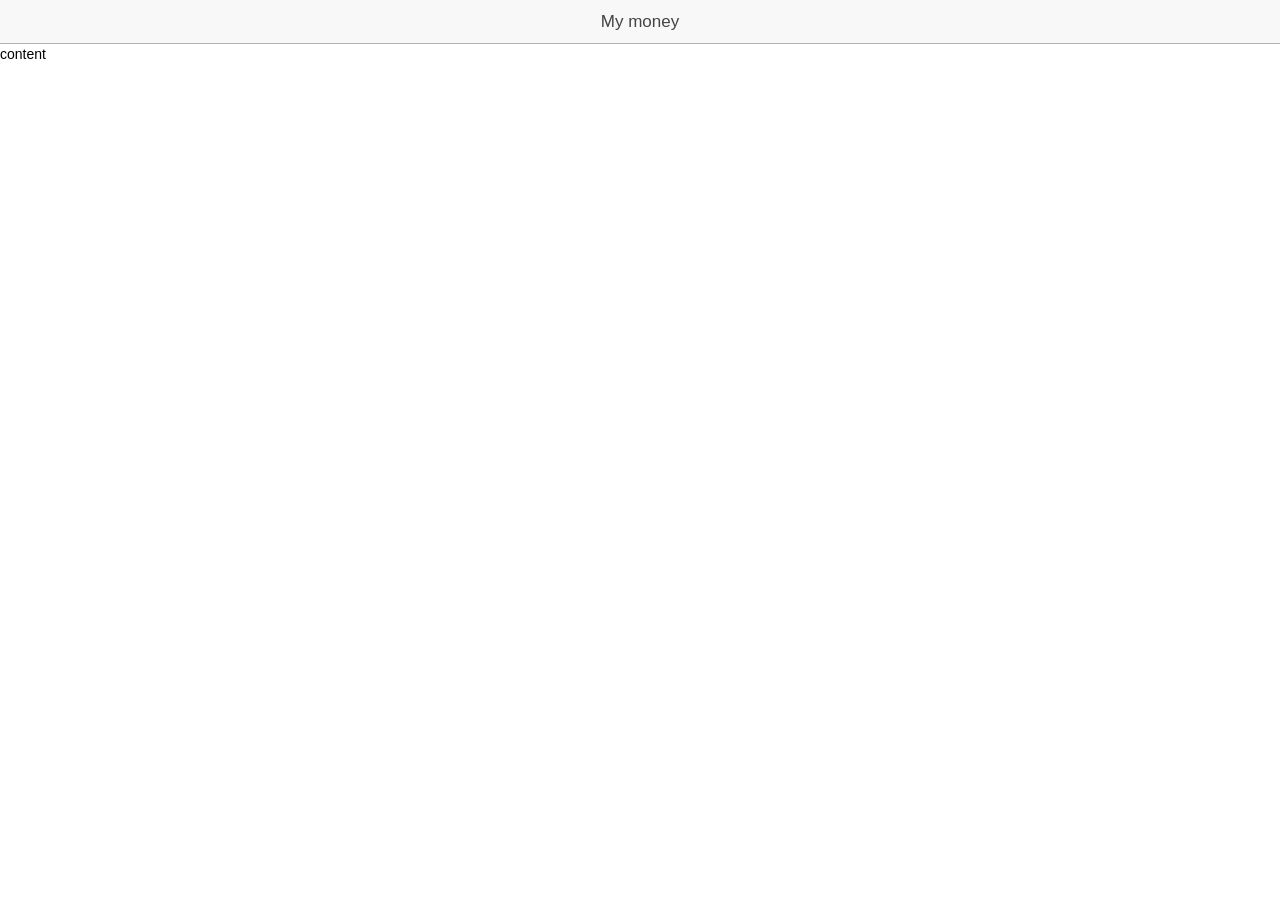
==== app/www/index.html @ f0cb2031 "initial codebase" ====
<!DOCTYPE html>
<html>
  <head>
    <meta charset="utf-8">
    <meta name="viewport" content="initial-scale=1, maximum-scale=1, user-scalable=no, width=device-width">
    <title></title>


    <!-- compiled css output -->
    <link href="css/ionic.app.css" rel="stylesheet">

    <!-- ionic/angularjs js -->
    <script src="lib/ionic/js/ionic.bundle.js"></script>

    <!-- cordova script (this will be a 404 during development) -->
    <script src="cordova.js"></script>

    <!-- 3rd party libs-->
    <script src='https://cdn.firebase.com/js/client/2.2.1/firebase.js'></script>
    <script src="https://cdn.firebase.com/libs/angularfire/1.1.2/angularfire.min.js"></script>
    <script src="lib/ionic.swipecards.js"></script>

    <!-- your app's js -->
    <script src="js/app.js"></script>
    <script src="js/controllers.js"></script>
    <script src="js/services.js"></script>
  </head>
  <body ng-app="starter">
    <!--
      The nav bar that will be updated as we navigate between views.
    -->
    <ion-nav-bar class="bar-stable">
      <ion-nav-back-button>
      </ion-nav-back-button>
    </ion-nav-bar>
    <!--
      The views will be rendered in the <ion-nav-view> directive below
      Templates are in the /templates folder (but you could also
      have templates inline in this html file if you'd like).
    -->
    <ion-nav-view></ion-nav-view>
  </body>
</html>
---- app/www/css/ionic.app.css ----
@charset "UTF-8";
/*
To customize the look and feel of Ionic, you can override the variables
in ionic's _variables.scss file.

For example, you might change some of the default colors:

$light:                           #fff !default;
$stable:                          #f8f8f8 !default;
$positive:                        #387ef5 !default;
$calm:                            #11c1f3 !default;
$balanced:                        #33cd5f !default;
$energized:                       #ffc900 !default;
$assertive:                       #ef473a !default;
$royal:                           #886aea !default;
$dark:                            #444 !default;
*/
/*!
  Ionicons, v2.0.1
  Created by Ben Sperry for the Ionic Framework, http://ionicons.com/
  https://twitter.com/benjsperry  https://twitter.com/ionicframework
  MIT License: https://github.com/driftyco/ionicons

  Android-style icons originally built by Google’s
  Material Design Icons: https://github.com/google/material-design-icons
  used under CC BY http://creativecommons.org/licenses/by/4.0/
  Modified icons to fit ionicon’s grid from original.
*/
@font-face {
  font-family: "Ionicons";
  src: url("../lib/ionic/fonts/ionicons.eot?v=2.0.1");
  src: url("../lib/ionic/fonts/ionicons.eot?v=2.0.1#iefix") format("embedded-opentype"), url("../lib/ionic/fonts/ionicons.ttf?v=2.0.1") format("truetype"), url("../lib/ionic/fonts/ionicons.woff?v=2.0.1") format("woff"), url("../lib/ionic/fonts/ionicons.woff") format("woff"), url("../lib/ionic/fonts/ionicons.svg?v=2.0.1#Ionicons") format("svg");
  font-weight: normal;
  font-style: normal; }

.ion, .ionicons, .ion-alert:before, .ion-alert-circled:before, .ion-android-add:before, .ion-android-add-circle:before, .ion-android-alarm-clock:before, .ion-android-alert:before, .ion-android-apps:before, .ion-android-archive:before, .ion-android-arrow-back:before, .ion-android-arrow-down:before, .ion-android-arrow-dropdown:before, .ion-android-arrow-dropdown-circle:before, .ion-android-arrow-dropleft:before, .ion-android-arrow-dropleft-circle:before, .ion-android-arrow-dropright:before, .ion-android-arrow-dropright-circle:before, .ion-android-arrow-dropup:before, .ion-android-arrow-dropup-circle:before, .ion-android-arrow-forward:before, .ion-android-arrow-up:before, .ion-android-attach:before, .ion-android-bar:before, .ion-android-bicycle:before, .ion-android-boat:before, .ion-android-bookmark:before, .ion-android-bulb:before, .ion-android-bus:before, .ion-android-calendar:before, .ion-android-call:before, .ion-android-camera:before, .ion-android-cancel:before, .ion-android-car:before, .ion-android-cart:before, .ion-android-chat:before, .ion-android-checkbox:before, .ion-android-checkbox-blank:before, .ion-android-checkbox-outline:before, .ion-android-checkbox-outline-blank:before, .ion-android-checkmark-circle:before, .ion-android-clipboard:before, .ion-android-close:before, .ion-android-cloud:before, .ion-android-cloud-circle:before, .ion-android-cloud-done:before, .ion-android-cloud-outline:before, .ion-android-color-palette:before, .ion-android-compass:before, .ion-android-contact:before, .ion-android-contacts:before, .ion-android-contract:before, .ion-android-create:before, .ion-android-delete:before, .ion-android-desktop:before, .ion-android-document:before, .ion-android-done:before, .ion-android-done-all:before, .ion-android-download:before, .ion-android-drafts:before, .ion-android-exit:before, .ion-android-expand:before, .ion-android-favorite:before, .ion-android-favorite-outline:before, .ion-android-film:before, .ion-android-folder:before, .ion-android-folder-open:before, .ion-android-funnel:before, .ion-android-globe:before, .ion-android-hand:before, .ion-android-hangout:before, .ion-android-happy:before, .ion-android-home:before, .ion-android-image:before, .ion-android-laptop:before, .ion-android-list:before, .ion-android-locate:before, .ion-android-lock:before, .ion-android-mail:before, .ion-android-map:before, .ion-android-menu:before, .ion-android-microphone:before, .ion-android-microphone-off:before, .ion-android-more-horizontal:before, .ion-android-more-vertical:before, .ion-android-navigate:before, .ion-android-notifications:before, .ion-android-notifications-none:before, .ion-android-notifications-off:before, .ion-android-open:before, .ion-android-options:before, .ion-android-people:before, .ion-android-person:before, .ion-android-person-add:before, .ion-android-phone-landscape:before, .ion-android-phone-portrait:before, .ion-android-pin:before, .ion-android-plane:before, .ion-android-playstore:before, .ion-android-print:before, .ion-android-radio-button-off:before, .ion-android-radio-button-on:before, .ion-android-refresh:before, .ion-android-remove:before, .ion-android-remove-circle:before, .ion-android-restaurant:before, .ion-android-sad:before, .ion-android-search:before, .ion-android-send:before, .ion-android-settings:before, .ion-android-share:before, .ion-android-share-alt:before, .ion-android-star:before, .ion-android-star-half:before, .ion-android-star-outline:before, .ion-android-stopwatch:before, .ion-android-subway:before, .ion-android-sunny:before, .ion-android-sync:before, .ion-android-textsms:before, .ion-android-time:before, .ion-android-train:before, .ion-android-unlock:before, .ion-android-upload:before, .ion-android-volume-down:before, .ion-android-volume-mute:before, .ion-android-volume-off:before, .ion-android-volume-up:before, .ion-android-walk:before, .ion-android-warning:before, .ion-android-watch:before, .ion-android-wifi:before, .ion-aperture:before, .ion-archive:before, .ion-arrow-down-a:before, .ion-arrow-down-b:before, .ion-arrow-down-c:before, .ion-arrow-expand:before, .ion-arrow-graph-down-left:before, .ion-arrow-graph-down-right:before, .ion-arrow-graph-up-left:before, .ion-arrow-graph-up-right:before, .ion-arrow-left-a:before, .ion-arrow-left-b:before, .ion-arrow-left-c:before, .ion-arrow-move:before, .ion-arrow-resize:before, .ion-arrow-return-left:before, .ion-arrow-return-right:before, .ion-arrow-right-a:before, .ion-arrow-right-b:before, .ion-arrow-right-c:before, .ion-arrow-shrink:before, .ion-arrow-swap:before, .ion-arrow-up-a:before, .ion-arrow-up-b:before, .ion-arrow-up-c:before, .ion-asterisk:before, .ion-at:before, .ion-backspace:before, .ion-backspace-outline:before, .ion-bag:before, .ion-battery-charging:before, .ion-battery-empty:before, .ion-battery-full:before, .ion-battery-half:before, .ion-battery-low:before, .ion-beaker:before, .ion-beer:before, .ion-bluetooth:before, .ion-bonfire:before, .ion-bookmark:before, .ion-bowtie:before, .ion-briefcase:before, .ion-bug:before, .ion-calculator:before, .ion-calendar:before, .ion-camera:before, .ion-card:before, .ion-cash:before, .ion-chatbox:before, .ion-chatbox-working:before, .ion-chatboxes:before, .ion-chatbubble:before, .ion-chatbubble-working:before, .ion-chatbubbles:before, .ion-checkmark:before, .ion-checkmark-circled:before, .ion-checkmark-round:before, .ion-chevron-down:before, .ion-chevron-left:before, .ion-chevron-right:before, .ion-chevron-up:before, .ion-clipboard:before, .ion-clock:before, .ion-close:before, .ion-close-circled:before, .ion-close-round:before, .ion-closed-captioning:before, .ion-cloud:before, .ion-code:before, .ion-code-download:before, .ion-code-working:before, .ion-coffee:before, .ion-compass:before, .ion-compose:before, .ion-connection-bars:before, .ion-contrast:before, .ion-crop:before, .ion-cube:before, .ion-disc:before, .ion-document:before, .ion-document-text:before, .ion-drag:before, .ion-earth:before, .ion-easel:before, .ion-edit:before, .ion-egg:before, .ion-eject:before, .ion-email:before, .ion-email-unread:before, .ion-erlenmeyer-flask:before, .ion-erlenmeyer-flask-bubbles:before, .ion-eye:before, .ion-eye-disabled:before, .ion-female:before, .ion-filing:before, .ion-film-marker:before, .ion-fireball:before, .ion-flag:before, .ion-flame:before, .ion-flash:before, .ion-flash-off:before, .ion-folder:before, .ion-fork:before, .ion-fork-repo:before, .ion-forward:before, .ion-funnel:before, .ion-gear-a:before, .ion-gear-b:before, .ion-grid:before, .ion-hammer:before, .ion-happy:before, .ion-happy-outline:before, .ion-headphone:before, .ion-heart:before, .ion-heart-broken:before, .ion-help:before, .ion-help-buoy:before, .ion-help-circled:before, .ion-home:before, .ion-icecream:before, .ion-image:before, .ion-images:before, .ion-information:before, .ion-information-circled:before, .ion-ionic:before, .ion-ios-alarm:before, .ion-ios-alarm-outline:before, .ion-ios-albums:before, .ion-ios-albums-outline:before, .ion-ios-americanfootball:before, .ion-ios-americanfootball-outline:before, .ion-ios-analytics:before, .ion-ios-analytics-outline:before, .ion-ios-arrow-back:before, .ion-ios-arrow-down:before, .ion-ios-arrow-forward:before, .ion-ios-arrow-left:before, .ion-ios-arrow-right:before, .ion-ios-arrow-thin-down:before, .ion-ios-arrow-thin-left:before, .ion-ios-arrow-thin-right:before, .ion-ios-arrow-thin-up:before, .ion-ios-arrow-up:before, .ion-ios-at:before, .ion-ios-at-outline:before, .ion-ios-barcode:before, .ion-ios-barcode-outline:before, .ion-ios-baseball:before, .ion-ios-baseball-outline:before, .ion-ios-basketball:before, .ion-ios-basketball-outline:before, .ion-ios-bell:before, .ion-ios-bell-outline:before, .ion-ios-body:before, .ion-ios-body-outline:before, .ion-ios-bolt:before, .ion-ios-bolt-outline:before, .ion-ios-book:before, .ion-ios-book-outline:before, .ion-ios-bookmarks:before, .ion-ios-bookmarks-outline:before, .ion-ios-box:before, .ion-ios-box-outline:before, .ion-ios-briefcase:before, .ion-ios-briefcase-outline:before, .ion-ios-browsers:before, .ion-ios-browsers-outline:before, .ion-ios-calculator:before, .ion-ios-calculator-outline:before, .ion-ios-calendar:before, .ion-ios-calendar-outline:before, .ion-ios-camera:before, .ion-ios-camera-outline:before, .ion-ios-cart:before, .ion-ios-cart-outline:before, .ion-ios-chatboxes:before, .ion-ios-chatboxes-outline:before, .ion-ios-chatbubble:before, .ion-ios-chatbubble-outline:before, .ion-ios-checkmark:before, .ion-ios-checkmark-empty:before, .ion-ios-checkmark-outline:before, .ion-ios-circle-filled:before, .ion-ios-circle-outline:before, .ion-ios-clock:before, .ion-ios-clock-outline:before, .ion-ios-close:before, .ion-ios-close-empty:before, .ion-ios-close-outline:before, .ion-ios-cloud:before, .ion-ios-cloud-download:before, .ion-ios-cloud-download-outline:before, .ion-ios-cloud-outline:before, .ion-ios-cloud-upload:before, .ion-ios-cloud-upload-outline:before, .ion-ios-cloudy:before, .ion-ios-cloudy-night:before, .ion-ios-cloudy-night-outline:before, .ion-ios-cloudy-outline:before, .ion-ios-cog:before, .ion-ios-cog-outline:before, .ion-ios-color-filter:before, .ion-ios-color-filter-outline:before, .ion-ios-color-wand:before, .ion-ios-color-wand-outline:before, .ion-ios-compose:before, .ion-ios-compose-outline:before, .ion-ios-contact:before, .ion-ios-contact-outline:before, .ion-ios-copy:before, .ion-ios-copy-outline:before, .ion-ios-crop:before, .ion-ios-crop-strong:before, .ion-ios-download:before, .ion-ios-download-outline:before, .ion-ios-drag:before, .ion-ios-email:before, .ion-ios-email-outline:before, .ion-ios-eye:before, .ion-ios-eye-outline:before, .ion-ios-fastforward:before, .ion-ios-fastforward-outline:before, .ion-ios-filing:before, .ion-ios-filing-outline:before, .ion-ios-film:before, .ion-ios-film-outline:before, .ion-ios-flag:before, .ion-ios-flag-outline:before, .ion-ios-flame:before, .ion-ios-flame-outline:before, .ion-ios-flask:before, .ion-ios-flask-outline:before, .ion-ios-flower:before, .ion-ios-flower-outline:before, .ion-ios-folder:before, .ion-ios-folder-outline:before, .ion-ios-football:before, .ion-ios-football-outline:before, .ion-ios-game-controller-a:before, .ion-ios-game-controller-a-outline:before, .ion-ios-game-controller-b:before, .ion-ios-game-controller-b-outline:before, .ion-ios-gear:before, .ion-ios-gear-outline:before, .ion-ios-glasses:before, .ion-ios-glasses-outline:before, .ion-ios-grid-view:before, .ion-ios-grid-view-outline:before, .ion-ios-heart:before, .ion-ios-heart-outline:before, .ion-ios-help:before, .ion-ios-help-empty:before, .ion-ios-help-outline:before, .ion-ios-home:before, .ion-ios-home-outline:before, .ion-ios-infinite:before, .ion-ios-infinite-outline:before, .ion-ios-information:before, .ion-ios-information-empty:before, .ion-ios-information-outline:before, .ion-ios-ionic-outline:before, .ion-ios-keypad:before, .ion-ios-keypad-outline:before, .ion-ios-lightbulb:before, .ion-ios-lightbulb-outline:before, .ion-ios-list:before, .ion-ios-list-outline:before, .ion-ios-location:before, .ion-ios-location-outline:before, .ion-ios-locked:before, .ion-ios-locked-outline:before, .ion-ios-loop:before, .ion-ios-loop-strong:before, .ion-ios-medical:before, .ion-ios-medical-outline:before, .ion-ios-medkit:before, .ion-ios-medkit-outline:before, .ion-ios-mic:before, .ion-ios-mic-off:before, .ion-ios-mic-outline:before, .ion-ios-minus:before, .ion-ios-minus-empty:before, .ion-ios-minus-outline:before, .ion-ios-monitor:before, .ion-ios-monitor-outline:before, .ion-ios-moon:before, .ion-ios-moon-outline:before, .ion-ios-more:before, .ion-ios-more-outline:before, .ion-ios-musical-note:before, .ion-ios-musical-notes:before, .ion-ios-navigate:before, .ion-ios-navigate-outline:before, .ion-ios-nutrition:before, .ion-ios-nutrition-outline:before, .ion-ios-paper:before, .ion-ios-paper-outline:before, .ion-ios-paperplane:before, .ion-ios-paperplane-outline:before, .ion-ios-partlysunny:before, .ion-ios-partlysunny-outline:before, .ion-ios-pause:before, .ion-ios-pause-outline:before, .ion-ios-paw:before, .ion-ios-paw-outline:before, .ion-ios-people:before, .ion-ios-people-outline:before, .ion-ios-person:before, .ion-ios-person-outline:before, .ion-ios-personadd:before, .ion-ios-personadd-outline:before, .ion-ios-photos:before, .ion-ios-photos-outline:before, .ion-ios-pie:before, .ion-ios-pie-outline:before, .ion-ios-pint:before, .ion-ios-pint-outline:before, .ion-ios-play:before, .ion-ios-play-outline:before, .ion-ios-plus:before, .ion-ios-plus-empty:before, .ion-ios-plus-outline:before, .ion-ios-pricetag:before, .ion-ios-pricetag-outline:before, .ion-ios-pricetags:before, .ion-ios-pricetags-outline:before, .ion-ios-printer:before, .ion-ios-printer-outline:before, .ion-ios-pulse:before, .ion-ios-pulse-strong:before, .ion-ios-rainy:before, .ion-ios-rainy-outline:before, .ion-ios-recording:before, .ion-ios-recording-outline:before, .ion-ios-redo:before, .ion-ios-redo-outline:before, .ion-ios-refresh:before, .ion-ios-refresh-empty:before, .ion-ios-refresh-outline:before, .ion-ios-reload:before, .ion-ios-reverse-camera:before, .ion-ios-reverse-camera-outline:before, .ion-ios-rewind:before, .ion-ios-rewind-outline:before, .ion-ios-rose:before, .ion-ios-rose-outline:before, .ion-ios-search:before, .ion-ios-search-strong:before, .ion-ios-settings:before, .ion-ios-settings-strong:before, .ion-ios-shuffle:before, .ion-ios-shuffle-strong:before, .ion-ios-skipbackward:before, .ion-ios-skipbackward-outline:before, .ion-ios-skipforward:before, .ion-ios-skipforward-outline:before, .ion-ios-snowy:before, .ion-ios-speedometer:before, .ion-ios-speedometer-outline:before, .ion-ios-star:before, .ion-ios-star-half:before, .ion-ios-star-outline:before, .ion-ios-stopwatch:before, .ion-ios-stopwatch-outline:before, .ion-ios-sunny:before, .ion-ios-sunny-outline:before, .ion-ios-telephone:before, .ion-ios-telephone-outline:before, .ion-ios-tennisball:before, .ion-ios-tennisball-outline:before, .ion-ios-thunderstorm:before, .ion-ios-thunderstorm-outline:before, .ion-ios-time:before, .ion-ios-time-outline:before, .ion-ios-timer:before, .ion-ios-timer-outline:before, .ion-ios-toggle:before, .ion-ios-toggle-outline:before, .ion-ios-trash:before, .ion-ios-trash-outline:before, .ion-ios-undo:before, .ion-ios-undo-outline:before, .ion-ios-unlocked:before, .ion-ios-unlocked-outline:before, .ion-ios-upload:before, .ion-ios-upload-outline:before, .ion-ios-videocam:before, .ion-ios-videocam-outline:before, .ion-ios-volume-high:before, .ion-ios-volume-low:before, .ion-ios-wineglass:before, .ion-ios-wineglass-outline:before, .ion-ios-world:before, .ion-ios-world-outline:before, .ion-ipad:before, .ion-iphone:before, .ion-ipod:before, .ion-jet:before, .ion-key:before, .ion-knife:before, .ion-laptop:before, .ion-leaf:before, .ion-levels:before, .ion-lightbulb:before, .ion-link:before, .ion-load-a:before, .ion-load-b:before, .ion-load-c:before, .ion-load-d:before, .ion-location:before, .ion-lock-combination:before, .ion-locked:before, .ion-log-in:before, .ion-log-out:before, .ion-loop:before, .ion-magnet:before, .ion-male:before, .ion-man:before, .ion-map:before, .ion-medkit:before, .ion-merge:before, .ion-mic-a:before, .ion-mic-b:before, .ion-mic-c:before, .ion-minus:before, .ion-minus-circled:before, .ion-minus-round:before, .ion-model-s:before, .ion-monitor:before, .ion-more:before, .ion-mouse:before, .ion-music-note:before, .ion-navicon:before, .ion-navicon-round:before, .ion-navigate:before, .ion-network:before, .ion-no-smoking:before, .ion-nuclear:before, .ion-outlet:before, .ion-paintbrush:before, .ion-paintbucket:before, .ion-paper-airplane:before, .ion-paperclip:before, .ion-pause:before, .ion-person:before, .ion-person-add:before, .ion-person-stalker:before, .ion-pie-graph:before, .ion-pin:before, .ion-pinpoint:before, .ion-pizza:before, .ion-plane:before, .ion-planet:before, .ion-play:before, .ion-playstation:before, .ion-plus:before, .ion-plus-circled:before, .ion-plus-round:before, .ion-podium:before, .ion-pound:before, .ion-power:before, .ion-pricetag:before, .ion-pricetags:before, .ion-printer:before, .ion-pull-request:before, .ion-qr-scanner:before, .ion-quote:before, .ion-radio-waves:before, .ion-record:before, .ion-refresh:before, .ion-reply:before, .ion-reply-all:before, .ion-ribbon-a:before, .ion-ribbon-b:before, .ion-sad:before, .ion-sad-outline:before, .ion-scissors:before, .ion-search:before, .ion-settings:before, .ion-share:before, .ion-shuffle:before, .ion-skip-backward:before, .ion-skip-forward:before, .ion-social-android:before, .ion-social-android-outline:before, .ion-social-angular:before, .ion-social-angular-outline:before, .ion-social-apple:before, .ion-social-apple-outline:before, .ion-social-bitcoin:before, .ion-social-bitcoin-outline:before, .ion-social-buffer:before, .ion-social-buffer-outline:before, .ion-social-chrome:before, .ion-social-chrome-outline:before, .ion-social-codepen:before, .ion-social-codepen-outline:before, .ion-social-css3:before, .ion-social-css3-outline:before, .ion-social-designernews:before, .ion-social-designernews-outline:before, .ion-social-dribbble:before, .ion-social-dribbble-outline:before, .ion-social-dropbox:before, .ion-social-dropbox-outline:before, .ion-social-euro:before, .ion-social-euro-outline:before, .ion-social-facebook:before, .ion-social-facebook-outline:before, .ion-social-foursquare:before, .ion-social-foursquare-outline:before, .ion-social-freebsd-devil:before, .ion-social-github:before, .ion-social-github-outline:before, .ion-social-google:before, .ion-social-google-outline:before, .ion-social-googleplus:before, .ion-social-googleplus-outline:before, .ion-social-hackernews:before, .ion-social-hackernews-outline:before, .ion-social-html5:before, .ion-social-html5-outline:before, .ion-social-instagram:before, .ion-social-instagram-outline:before, .ion-social-javascript:before, .ion-social-javascript-outline:before, .ion-social-linkedin:before, .ion-social-linkedin-outline:before, .ion-social-markdown:before, .ion-social-nodejs:before, .ion-social-octocat:before, .ion-social-pinterest:before, .ion-social-pinterest-outline:before, .ion-social-python:before, .ion-social-reddit:before, .ion-social-reddit-outline:before, .ion-social-rss:before, .ion-social-rss-outline:before, .ion-social-sass:before, .ion-social-skype:before, .ion-social-skype-outline:before, .ion-social-snapchat:before, .ion-social-snapchat-outline:before, .ion-social-tumblr:before, .ion-social-tumblr-outline:before, .ion-social-tux:before, .ion-social-twitch:before, .ion-social-twitch-outline:before, .ion-social-twitter:before, .ion-social-twitter-outline:before, .ion-social-usd:before, .ion-social-usd-outline:before, .ion-social-vimeo:before, .ion-social-vimeo-outline:before, .ion-social-whatsapp:before, .ion-social-whatsapp-outline:before, .ion-social-windows:before, .ion-social-windows-outline:before, .ion-social-wordpress:before, .ion-social-wordpress-outline:before, .ion-social-yahoo:before, .ion-social-yahoo-outline:before, .ion-social-yen:before, .ion-social-yen-outline:before, .ion-social-youtube:before, .ion-social-youtube-outline:before, .ion-soup-can:before, .ion-soup-can-outline:before, .ion-speakerphone:before, .ion-speedometer:before, .ion-spoon:before, .ion-star:before, .ion-stats-bars:before, .ion-steam:before, .ion-stop:before, .ion-thermometer:before, .ion-thumbsdown:before, .ion-thumbsup:before, .ion-toggle:before, .ion-toggle-filled:before, .ion-transgender:before, .ion-trash-a:before, .ion-trash-b:before, .ion-trophy:before, .ion-tshirt:before, .ion-tshirt-outline:before, .ion-umbrella:before, .ion-university:before, .ion-unlocked:before, .ion-upload:before, .ion-usb:before, .ion-videocamera:before, .ion-volume-high:before, .ion-volume-low:before, .ion-volume-medium:before, .ion-volume-mute:before, .ion-wand:before, .ion-waterdrop:before, .ion-wifi:before, .ion-wineglass:before, .ion-woman:before, .ion-wrench:before, .ion-xbox:before {
  display: inline-block;
  font-family: "Ionicons";
  speak: none;
  font-style: normal;
  font-weight: normal;
  font-variant: normal;
  text-transform: none;
  text-rendering: auto;
  line-height: 1;
  -webkit-font-smoothing: antialiased;
  -moz-osx-font-smoothing: grayscale; }

.ion-alert:before {
  content: "\f101"; }

.ion-alert-circled:before {
  content: "\f100"; }

.ion-android-add:before {
  content: "\f2c7"; }

.ion-android-add-circle:before {
  content: "\f359"; }

.ion-android-alarm-clock:before {
  content: "\f35a"; }

.ion-android-alert:before {
  content: "\f35b"; }

.ion-android-apps:before {
  content: "\f35c"; }

.ion-android-archive:before {
  content: "\f2c9"; }

.ion-android-arrow-back:before {
  content: "\f2ca"; }

.ion-android-arrow-down:before {
  content: "\f35d"; }

.ion-android-arrow-dropdown:before {
  content: "\f35f"; }

.ion-android-arrow-dropdown-circle:before {
  content: "\f35e"; }

.ion-android-arrow-dropleft:before {
  content: "\f361"; }

.ion-android-arrow-dropleft-circle:before {
  content: "\f360"; }

.ion-android-arrow-dropright:before {
  content: "\f363"; }

.ion-android-arrow-dropright-circle:before {
  content: "\f362"; }

.ion-android-arrow-dropup:before {
  content: "\f365"; }

.ion-android-arrow-dropup-circle:before {
  content: "\f364"; }

.ion-android-arrow-forward:before {
  content: "\f30f"; }

.ion-android-arrow-up:before {
  content: "\f366"; }

.ion-android-attach:before {
  content: "\f367"; }

.ion-android-bar:before {
  content: "\f368"; }

.ion-android-bicycle:before {
  content: "\f369"; }

.ion-android-boat:before {
  content: "\f36a"; }

.ion-android-bookmark:before {
  content: "\f36b"; }

.ion-android-bulb:before {
  content: "\f36c"; }

.ion-android-bus:before {
  content: "\f36d"; }

.ion-android-calendar:before {
  content: "\f2d1"; }

.ion-android-call:before {
  content: "\f2d2"; }

.ion-android-camera:before {
  content: "\f2d3"; }

.ion-android-cancel:before {
  content: "\f36e"; }

.ion-android-car:before {
  content: "\f36f"; }

.ion-android-cart:before {
  content: "\f370"; }

.ion-android-chat:before {
  content: "\f2d4"; }

.ion-android-checkbox:before {
  content: "\f374"; }

.ion-android-checkbox-blank:before {
  content: "\f371"; }

.ion-android-checkbox-outline:before {
  content: "\f373"; }

.ion-android-checkbox-outline-blank:before {
  content: "\f372"; }

.ion-android-checkmark-circle:before {
  content: "\f375"; }

.ion-android-clipboard:before {
  content: "\f376"; }

.ion-android-close:before {
  content: "\f2d7"; }

.ion-android-cloud:before {
  content: "\f37a"; }

.ion-android-cloud-circle:before {
  content: "\f377"; }

.ion-android-cloud-done:before {
  content: "\f378"; }

.ion-android-cloud-outline:before {
  content: "\f379"; }

.ion-android-color-palette:before {
  content: "\f37b"; }

.ion-android-compass:before {
  content: "\f37c"; }

.ion-android-contact:before {
  content: "\f2d8"; }

.ion-android-contacts:before {
  content: "\f2d9"; }

.ion-android-contract:before {
  content: "\f37d"; }

.ion-android-create:before {
  content: "\f37e"; }

.ion-android-delete:before {
  content: "\f37f"; }

.ion-android-desktop:before {
  content: "\f380"; }

.ion-android-document:before {
  content: "\f381"; }

.ion-android-done:before {
  content: "\f383"; }

.ion-android-done-all:before {
  content: "\f382"; }

.ion-android-download:before {
  content: "\f2dd"; }

.ion-android-drafts:before {
  content: "\f384"; }

.ion-android-exit:before {
  content: "\f385"; }

.ion-android-expand:before {
  content: "\f386"; }

.ion-android-favorite:before {
  content: "\f388"; }

.ion-android-favorite-outline:before {
  content: "\f387"; }

.ion-android-film:before {
  content: "\f389"; }

.ion-android-folder:before {
  content: "\f2e0"; }

.ion-android-folder-open:before {
  content: "\f38a"; }

.ion-android-funnel:before {
  content: "\f38b"; }

.ion-android-globe:before {
  content: "\f38c"; }

.ion-android-hand:before {
  content: "\f2e3"; }

.ion-android-hangout:before {
  content: "\f38d"; }

.ion-android-happy:before {
  content: "\f38e"; }

.ion-android-home:before {
  content: "\f38f"; }

.ion-android-image:before {
  content: "\f2e4"; }

.ion-android-laptop:before {
  content: "\f390"; }

.ion-android-list:before {
  content: "\f391"; }

.ion-android-locate:before {
  content: "\f2e9"; }

.ion-android-lock:before {
  content: "\f392"; }

.ion-android-mail:before {
  content: "\f2eb"; }

.ion-android-map:before {
  content: "\f393"; }

.ion-android-menu:before {
  content: "\f394"; }

.ion-android-microphone:before {
  content: "\f2ec"; }

.ion-android-microphone-off:before {
  content: "\f395"; }

.ion-android-more-horizontal:before {
  content: "\f396"; }

.ion-android-more-vertical:before {
  content: "\f397"; }

.ion-android-navigate:before {
  content: "\f398"; }

.ion-android-notifications:before {
  content: "\f39b"; }

.ion-android-notifications-none:before {
  content: "\f399"; }

.ion-android-notifications-off:before {
  content: "\f39a"; }

.ion-android-open:before {
  content: "\f39c"; }

.ion-android-options:before {
  content: "\f39d"; }

.ion-android-people:before {
  content: "\f39e"; }

.ion-android-person:before {
  content: "\f3a0"; }

.ion-android-person-add:before {
  content: "\f39f"; }

.ion-android-phone-landscape:before {
  content: "\f3a1"; }

.ion-android-phone-portrait:before {
  content: "\f3a2"; }

.ion-android-pin:before {
  content: "\f3a3"; }

.ion-android-plane:before {
  content: "\f3a4"; }

.ion-android-playstore:before {
  content: "\f2f0"; }

.ion-android-print:before {
  content: "\f3a5"; }

.ion-android-radio-button-off:before {
  content: "\f3a6"; }

.ion-android-radio-button-on:before {
  content: "\f3a7"; }

.ion-android-refresh:before {
  content: "\f3a8"; }

.ion-android-remove:before {
  content: "\f2f4"; }

.ion-android-remove-circle:before {
  content: "\f3a9"; }

.ion-android-restaurant:before {
  content: "\f3aa"; }

.ion-android-sad:before {
  content: "\f3ab"; }

.ion-android-search:before {
  content: "\f2f5"; }

.ion-android-send:before {
  content: "\f2f6"; }

.ion-android-settings:before {
  content: "\f2f7"; }

.ion-android-share:before {
  content: "\f2f8"; }

.ion-android-share-alt:before {
  content: "\f3ac"; }

.ion-android-star:before {
  content: "\f2fc"; }

.ion-android-star-half:before {
  content: "\f3ad"; }

.ion-android-star-outline:before {
  content: "\f3ae"; }

.ion-android-stopwatch:before {
  content: "\f2fd"; }

.ion-android-subway:before {
  content: "\f3af"; }

.ion-android-sunny:before {
  content: "\f3b0"; }

.ion-android-sync:before {
  content: "\f3b1"; }

.ion-android-textsms:before {
  content: "\f3b2"; }

.ion-android-time:before {
  content: "\f3b3"; }

.ion-android-train:before {
  content: "\f3b4"; }

.ion-android-unlock:before {
  content: "\f3b5"; }

.ion-android-upload:before {
  content: "\f3b6"; }

.ion-android-volume-down:before {
  content: "\f3b7"; }

.ion-android-volume-mute:before {
  content: "\f3b8"; }

.ion-android-volume-off:before {
  content: "\f3b9"; }

.ion-android-volume-up:before {
  content: "\f3ba"; }

.ion-android-walk:before {
  content: "\f3bb"; }

.ion-android-warning:before {
  content: "\f3bc"; }

.ion-android-watch:before {
  content: "\f3bd"; }

.ion-android-wifi:before {
  content: "\f305"; }

.ion-aperture:before {
  content: "\f313"; }

.ion-archive:before {
  content: "\f102"; }

.ion-arrow-down-a:before {
  content: "\f103"; }

.ion-arrow-down-b:before {
  content: "\f104"; }

.ion-arrow-down-c:before {
  content: "\f105"; }

.ion-arrow-expand:before {
  content: "\f25e"; }

.ion-arrow-graph-down-left:before {
  content: "\f25f"; }

.ion-arrow-graph-down-right:before {
  content: "\f260"; }

.ion-arrow-graph-up-left:before {
  content: "\f261"; }

.ion-arrow-graph-up-right:before {
  content: "\f262"; }

.ion-arrow-left-a:before {
  content: "\f106"; }

.ion-arrow-left-b:before {
  content: "\f107"; }

.ion-arrow-left-c:before {
  content: "\f108"; }

.ion-arrow-move:before {
  content: "\f263"; }

.ion-arrow-resize:before {
  content: "\f264"; }

.ion-arrow-return-left:before {
  content: "\f265"; }

.ion-arrow-return-right:before {
  content: "\f266"; }

.ion-arrow-right-a:before {
  content: "\f109"; }

.ion-arrow-right-b:before {
  content: "\f10a"; }

.ion-arrow-right-c:before {
  content: "\f10b"; }

.ion-arrow-shrink:before {
  content: "\f267"; }

.ion-arrow-swap:before {
  content: "\f268"; }

.ion-arrow-up-a:before {
  content: "\f10c"; }

.ion-arrow-up-b:before {
  content: "\f10d"; }

.ion-arrow-up-c:before {
  content: "\f10e"; }

.ion-asterisk:before {
  content: "\f314"; }

.ion-at:before {
  content: "\f10f"; }

.ion-backspace:before {
  content: "\f3bf"; }

.ion-backspace-outline:before {
  content: "\f3be"; }

.ion-bag:before {
  content: "\f110"; }

.ion-battery-charging:before {
  content: "\f111"; }

.ion-battery-empty:before {
  content: "\f112"; }

.ion-battery-full:before {
  content: "\f113"; }

.ion-battery-half:before {
  content: "\f114"; }

.ion-battery-low:before {
  content: "\f115"; }

.ion-beaker:before {
  content: "\f269"; }

.ion-beer:before {
  content: "\f26a"; }

.ion-bluetooth:before {
  content: "\f116"; }

.ion-bonfire:before {
  content: "\f315"; }

.ion-bookmark:before {
  content: "\f26b"; }

.ion-bowtie:before {
  content: "\f3c0"; }

.ion-briefcase:before {
  content: "\f26c"; }

.ion-bug:before {
  content: "\f2be"; }

.ion-calculator:before {
  content: "\f26d"; }

.ion-calendar:before {
  content: "\f117"; }

.ion-camera:before {
  content: "\f118"; }

.ion-card:before {
  content: "\f119"; }

.ion-cash:before {
  content: "\f316"; }

.ion-chatbox:before {
  content: "\f11b"; }

.ion-chatbox-working:before {
  content: "\f11a"; }

.ion-chatboxes:before {
  content: "\f11c"; }

.ion-chatbubble:before {
  content: "\f11e"; }

.ion-chatbubble-working:before {
  content: "\f11d"; }

.ion-chatbubbles:before {
  content: "\f11f"; }

.ion-checkmark:before {
  content: "\f122"; }

.ion-checkmark-circled:before {
  content: "\f120"; }

.ion-checkmark-round:before {
  content: "\f121"; }

.ion-chevron-down:before {
  content: "\f123"; }

.ion-chevron-left:before {
  content: "\f124"; }

.ion-chevron-right:before {
  content: "\f125"; }

.ion-chevron-up:before {
  content: "\f126"; }

.ion-clipboard:before {
  content: "\f127"; }

.ion-clock:before {
  content: "\f26e"; }

.ion-close:before {
  content: "\f12a"; }

.ion-close-circled:before {
  content: "\f128"; }

.ion-close-round:before {
  content: "\f129"; }

.ion-closed-captioning:before {
  content: "\f317"; }

.ion-cloud:before {
  content: "\f12b"; }

.ion-code:before {
  content: "\f271"; }

.ion-code-download:before {
  content: "\f26f"; }

.ion-code-working:before {
  content: "\f270"; }

.ion-coffee:before {
  content: "\f272"; }

.ion-compass:before {
  content: "\f273"; }

.ion-compose:before {
  content: "\f12c"; }

.ion-connection-bars:before {
  content: "\f274"; }

.ion-contrast:before {
  content: "\f275"; }

.ion-crop:before {
  content: "\f3c1"; }

.ion-cube:before {
  content: "\f318"; }

.ion-disc:before {
  content: "\f12d"; }

.ion-document:before {
  content: "\f12f"; }

.ion-document-text:before {
  content: "\f12e"; }

.ion-drag:before {
  content: "\f130"; }

.ion-earth:before {
  content: "\f276"; }

.ion-easel:before {
  content: "\f3c2"; }

.ion-edit:before {
  content: "\f2bf"; }

.ion-egg:before {
  content: "\f277"; }

.ion-eject:before {
  content: "\f131"; }

.ion-email:before {
  content: "\f132"; }

.ion-email-unread:before {
  content: "\f3c3"; }

.ion-erlenmeyer-flask:before {
  content: "\f3c5"; }

.ion-erlenmeyer-flask-bubbles:before {
  content: "\f3c4"; }

.ion-eye:before {
  content: "\f133"; }

.ion-eye-disabled:before {
  content: "\f306"; }

.ion-female:before {
  content: "\f278"; }

.ion-filing:before {
  content: "\f134"; }

.ion-film-marker:before {
  content: "\f135"; }

.ion-fireball:before {
  content: "\f319"; }

.ion-flag:before {
  content: "\f279"; }

.ion-flame:before {
  content: "\f31a"; }

.ion-flash:before {
  content: "\f137"; }

.ion-flash-off:before {
  content: "\f136"; }

.ion-folder:before {
  content: "\f139"; }

.ion-fork:before {
  content: "\f27a"; }

.ion-fork-repo:before {
  content: "\f2c0"; }

.ion-forward:before {
  content: "\f13a"; }

.ion-funnel:before {
  content: "\f31b"; }

.ion-gear-a:before {
  content: "\f13d"; }

.ion-gear-b:before {
  content: "\f13e"; }

.ion-grid:before {
  content: "\f13f"; }

.ion-hammer:before {
  content: "\f27b"; }

.ion-happy:before {
  content: "\f31c"; }

.ion-happy-outline:before {
  content: "\f3c6"; }

.ion-headphone:before {
  content: "\f140"; }

.ion-heart:before {
  content: "\f141"; }

.ion-heart-broken:before {
  content: "\f31d"; }

.ion-help:before {
  content: "\f143"; }

.ion-help-buoy:before {
  content: "\f27c"; }

.ion-help-circled:before {
  content: "\f142"; }

.ion-home:before {
  content: "\f144"; }

.ion-icecream:before {
  content: "\f27d"; }

.ion-image:before {
  content: "\f147"; }

.ion-images:before {
  content: "\f148"; }

.ion-information:before {
  content: "\f14a"; }

.ion-information-circled:before {
  content: "\f149"; }

.ion-ionic:before {
  content: "\f14b"; }

.ion-ios-alarm:before {
  content: "\f3c8"; }

.ion-ios-alarm-outline:before {
  content: "\f3c7"; }

.ion-ios-albums:before {
  content: "\f3ca"; }

.ion-ios-albums-outline:before {
  content: "\f3c9"; }

.ion-ios-americanfootball:before {
  content: "\f3cc"; }

.ion-ios-americanfootball-outline:before {
  content: "\f3cb"; }

.ion-ios-analytics:before {
  content: "\f3ce"; }

.ion-ios-analytics-outline:before {
  content: "\f3cd"; }

.ion-ios-arrow-back:before {
  content: "\f3cf"; }

.ion-ios-arrow-down:before {
  content: "\f3d0"; }

.ion-ios-arrow-forward:before {
  content: "\f3d1"; }

.ion-ios-arrow-left:before {
  content: "\f3d2"; }

.ion-ios-arrow-right:before {
  content: "\f3d3"; }

.ion-ios-arrow-thin-down:before {
  content: "\f3d4"; }

.ion-ios-arrow-thin-left:before {
  content: "\f3d5"; }

.ion-ios-arrow-thin-right:before {
  content: "\f3d6"; }

.ion-ios-arrow-thin-up:before {
  content: "\f3d7"; }

.ion-ios-arrow-up:before {
  content: "\f3d8"; }

.ion-ios-at:before {
  content: "\f3da"; }

.ion-ios-at-outline:before {
  content: "\f3d9"; }

.ion-ios-barcode:before {
  content: "\f3dc"; }

.ion-ios-barcode-outline:before {
  content: "\f3db"; }

.ion-ios-baseball:before {
  content: "\f3de"; }

.ion-ios-baseball-outline:before {
  content: "\f3dd"; }

.ion-ios-basketball:before {
  content: "\f3e0"; }

.ion-ios-basketball-outline:before {
  content: "\f3df"; }

.ion-ios-bell:before {
  content: "\f3e2"; }

.ion-ios-bell-outline:before {
  content: "\f3e1"; }

.ion-ios-body:before {
  content: "\f3e4"; }

.ion-ios-body-outline:before {
  content: "\f3e3"; }

.ion-ios-bolt:before {
  content: "\f3e6"; }

.ion-ios-bolt-outline:before {
  content: "\f3e5"; }

.ion-ios-book:before {
  content: "\f3e8"; }

.ion-ios-book-outline:before {
  content: "\f3e7"; }

.ion-ios-bookmarks:before {
  content: "\f3ea"; }

.ion-ios-bookmarks-outline:before {
  content: "\f3e9"; }

.ion-ios-box:before {
  content: "\f3ec"; }

.ion-ios-box-outline:before {
  content: "\f3eb"; }

.ion-ios-briefcase:before {
  content: "\f3ee"; }

.ion-ios-briefcase-outline:before {
  content: "\f3ed"; }

.ion-ios-browsers:before {
  content: "\f3f0"; }

.ion-ios-browsers-outline:before {
  content: "\f3ef"; }

.ion-ios-calculator:before {
  content: "\f3f2"; }

.ion-ios-calculator-outline:before {
  content: "\f3f1"; }

.ion-ios-calendar:before {
  content: "\f3f4"; }

.ion-ios-calendar-outline:before {
  content: "\f3f3"; }

.ion-ios-camera:before {
  content: "\f3f6"; }

.ion-ios-camera-outline:before {
  content: "\f3f5"; }

.ion-ios-cart:before {
  content: "\f3f8"; }

.ion-ios-cart-outline:before {
  content: "\f3f7"; }

.ion-ios-chatboxes:before {
  content: "\f3fa"; }

.ion-ios-chatboxes-outline:before {
  content: "\f3f9"; }

.ion-ios-chatbubble:before {
  content: "\f3fc"; }

.ion-ios-chatbubble-outline:before {
  content: "\f3fb"; }

.ion-ios-checkmark:before {
  content: "\f3ff"; }

.ion-ios-checkmark-empty:before {
  content: "\f3fd"; }

.ion-ios-checkmark-outline:before {
  content: "\f3fe"; }

.ion-ios-circle-filled:before {
  content: "\f400"; }

.ion-ios-circle-outline:before {
  content: "\f401"; }

.ion-ios-clock:before {
  content: "\f403"; }

.ion-ios-clock-outline:before {
  content: "\f402"; }

.ion-ios-close:before {
  content: "\f406"; }

.ion-ios-close-empty:before {
  content: "\f404"; }

.ion-ios-close-outline:before {
  content: "\f405"; }

.ion-ios-cloud:before {
  content: "\f40c"; }

.ion-ios-cloud-download:before {
  content: "\f408"; }

.ion-ios-cloud-download-outline:before {
  content: "\f407"; }

.ion-ios-cloud-outline:before {
  content: "\f409"; }

.ion-ios-cloud-upload:before {
  content: "\f40b"; }

.ion-ios-cloud-upload-outline:before {
  content: "\f40a"; }

.ion-ios-cloudy:before {
  content: "\f410"; }

.ion-ios-cloudy-night:before {
  content: "\f40e"; }

.ion-ios-cloudy-night-outline:before {
  content: "\f40d"; }

.ion-ios-cloudy-outline:before {
  content: "\f40f"; }

.ion-ios-cog:before {
  content: "\f412"; }

.ion-ios-cog-outline:before {
  content: "\f411"; }

.ion-ios-color-filter:before {
  content: "\f414"; }

.ion-ios-color-filter-outline:before {
  content: "\f413"; }

.ion-ios-color-wand:before {
  content: "\f416"; }

.ion-ios-color-wand-outline:before {
  content: "\f415"; }

.ion-ios-compose:before {
  content: "\f418"; }

.ion-ios-compose-outline:before {
  content: "\f417"; }

.ion-ios-contact:before {
  content: "\f41a"; }

.ion-ios-contact-outline:before {
  content: "\f419"; }

.ion-ios-copy:before {
  content: "\f41c"; }

.ion-ios-copy-outline:before {
  content: "\f41b"; }

.ion-ios-crop:before {
  content: "\f41e"; }

.ion-ios-crop-strong:before {
  content: "\f41d"; }

.ion-ios-download:before {
  content: "\f420"; }

.ion-ios-download-outline:before {
  content: "\f41f"; }

.ion-ios-drag:before {
  content: "\f421"; }

.ion-ios-email:before {
  content: "\f423"; }

.ion-ios-email-outline:before {
  content: "\f422"; }

.ion-ios-eye:before {
  content: "\f425"; }

.ion-ios-eye-outline:before {
  content: "\f424"; }

.ion-ios-fastforward:before {
  content: "\f427"; }

.ion-ios-fastforward-outline:before {
  content: "\f426"; }

.ion-ios-filing:before {
  content: "\f429"; }

.ion-ios-filing-outline:before {
  content: "\f428"; }

.ion-ios-film:before {
  content: "\f42b"; }

.ion-ios-film-outline:before {
  content: "\f42a"; }

.ion-ios-flag:before {
  content: "\f42d"; }

.ion-ios-flag-outline:before {
  content: "\f42c"; }

.ion-ios-flame:before {
  content: "\f42f"; }

.ion-ios-flame-outline:before {
  content: "\f42e"; }

.ion-ios-flask:before {
  content: "\f431"; }

.ion-ios-flask-outline:before {
  content: "\f430"; }

.ion-ios-flower:before {
  content: "\f433"; }

.ion-ios-flower-outline:before {
  content: "\f432"; }

.ion-ios-folder:before {
  content: "\f435"; }

.ion-ios-folder-outline:before {
  content: "\f434"; }

.ion-ios-football:before {
  content: "\f437"; }

.ion-ios-football-outline:before {
  content: "\f436"; }

.ion-ios-game-controller-a:before {
  content: "\f439"; }

.ion-ios-game-controller-a-outline:before {
  content: "\f438"; }

.ion-ios-game-controller-b:before {
  content: "\f43b"; }

.ion-ios-game-controller-b-outline:before {
  content: "\f43a"; }

.ion-ios-gear:before {
  content: "\f43d"; }

.ion-ios-gear-outline:before {
  content: "\f43c"; }

.ion-ios-glasses:before {
  content: "\f43f"; }

.ion-ios-glasses-outline:before {
  content: "\f43e"; }

.ion-ios-grid-view:before {
  content: "\f441"; }

.ion-ios-grid-view-outline:before {
  content: "\f440"; }

.ion-ios-heart:before {
  content: "\f443"; }

.ion-ios-heart-outline:before {
  content: "\f442"; }

.ion-ios-help:before {
  content: "\f446"; }

.ion-ios-help-empty:before {
  content: "\f444"; }

.ion-ios-help-outline:before {
  content: "\f445"; }

.ion-ios-home:before {
  content: "\f448"; }

.ion-ios-home-outline:before {
  content: "\f447"; }

.ion-ios-infinite:before {
  content: "\f44a"; }

.ion-ios-infinite-outline:before {
  content: "\f449"; }

.ion-ios-information:before {
  content: "\f44d"; }

.ion-ios-information-empty:before {
  content: "\f44b"; }

.ion-ios-information-outline:before {
  content: "\f44c"; }

.ion-ios-ionic-outline:before {
  content: "\f44e"; }

.ion-ios-keypad:before {
  content: "\f450"; }

.ion-ios-keypad-outline:before {
  content: "\f44f"; }

.ion-ios-lightbulb:before {
  content: "\f452"; }

.ion-ios-lightbulb-outline:before {
  content: "\f451"; }

.ion-ios-list:before {
  content: "\f454"; }

.ion-ios-list-outline:before {
  content: "\f453"; }

.ion-ios-location:before {
  content: "\f456"; }

.ion-ios-location-outline:before {
  content: "\f455"; }

.ion-ios-locked:before {
  content: "\f458"; }

.ion-ios-locked-outline:before {
  content: "\f457"; }

.ion-ios-loop:before {
  content: "\f45a"; }

.ion-ios-loop-strong:before {
  content: "\f459"; }

.ion-ios-medical:before {
  content: "\f45c"; }

.ion-ios-medical-outline:before {
  content: "\f45b"; }

.ion-ios-medkit:before {
  content: "\f45e"; }

.ion-ios-medkit-outline:before {
  content: "\f45d"; }

.ion-ios-mic:before {
  content: "\f461"; }

.ion-ios-mic-off:before {
  content: "\f45f"; }

.ion-ios-mic-outline:before {
  content: "\f460"; }

.ion-ios-minus:before {
  content: "\f464"; }

.ion-ios-minus-empty:before {
  content: "\f462"; }

.ion-ios-minus-outline:before {
  content: "\f463"; }

.ion-ios-monitor:before {
  content: "\f466"; }

.ion-ios-monitor-outline:before {
  content: "\f465"; }

.ion-ios-moon:before {
  content: "\f468"; }

.ion-ios-moon-outline:before {
  content: "\f467"; }

.ion-ios-more:before {
  content: "\f46a"; }

.ion-ios-more-outline:before {
  content: "\f469"; }

.ion-ios-musical-note:before {
  content: "\f46b"; }

.ion-ios-musical-notes:before {
  content: "\f46c"; }

.ion-ios-navigate:before {
  content: "\f46e"; }

.ion-ios-navigate-outline:before {
  content: "\f46d"; }

.ion-ios-nutrition:before {
  content: "\f470"; }

.ion-ios-nutrition-outline:before {
  content: "\f46f"; }

.ion-ios-paper:before {
  content: "\f472"; }

.ion-ios-paper-outline:before {
  content: "\f471"; }

.ion-ios-paperplane:before {
  content: "\f474"; }

.ion-ios-paperplane-outline:before {
  content: "\f473"; }

.ion-ios-partlysunny:before {
  content: "\f476"; }

.ion-ios-partlysunny-outline:before {
  content: "\f475"; }

.ion-ios-pause:before {
  content: "\f478"; }

.ion-ios-pause-outline:before {
  content: "\f477"; }

.ion-ios-paw:before {
  content: "\f47a"; }

.ion-ios-paw-outline:before {
  content: "\f479"; }

.ion-ios-people:before {
  content: "\f47c"; }

.ion-ios-people-outline:before {
  content: "\f47b"; }

.ion-ios-person:before {
  content: "\f47e"; }

.ion-ios-person-outline:before {
  content: "\f47d"; }

.ion-ios-personadd:before {
  content: "\f480"; }

.ion-ios-personadd-outline:before {
  content: "\f47f"; }

.ion-ios-photos:before {
  content: "\f482"; }

.ion-ios-photos-outline:before {
  content: "\f481"; }

.ion-ios-pie:before {
  content: "\f484"; }

.ion-ios-pie-outline:before {
  content: "\f483"; }

.ion-ios-pint:before {
  content: "\f486"; }

.ion-ios-pint-outline:before {
  content: "\f485"; }

.ion-ios-play:before {
  content: "\f488"; }

.ion-ios-play-outline:before {
  content: "\f487"; }

.ion-ios-plus:before {
  content: "\f48b"; }

.ion-ios-plus-empty:before {
  content: "\f489"; }

.ion-ios-plus-outline:before {
  content: "\f48a"; }

.ion-ios-pricetag:before {
  content: "\f48d"; }

.ion-ios-pricetag-outline:before {
  content: "\f48c"; }

.ion-ios-pricetags:before {
  content: "\f48f"; }

.ion-ios-pricetags-outline:before {
  content: "\f48e"; }

.ion-ios-printer:before {
  content: "\f491"; }

.ion-ios-printer-outline:before {
  content: "\f490"; }

.ion-ios-pulse:before {
  content: "\f493"; }

.ion-ios-pulse-strong:before {
  content: "\f492"; }

.ion-ios-rainy:before {
  content: "\f495"; }

.ion-ios-rainy-outline:before {
  content: "\f494"; }

.ion-ios-recording:before {
  content: "\f497"; }

.ion-ios-recording-outline:before {
  content: "\f496"; }

.ion-ios-redo:before {
  content: "\f499"; }

.ion-ios-redo-outline:before {
  content: "\f498"; }

.ion-ios-refresh:before {
  content: "\f49c"; }

.ion-ios-refresh-empty:before {
  content: "\f49a"; }

.ion-ios-refresh-outline:before {
  content: "\f49b"; }

.ion-ios-reload:before {
  content: "\f49d"; }

.ion-ios-reverse-camera:before {
  content: "\f49f"; }

.ion-ios-reverse-camera-outline:before {
  content: "\f49e"; }

.ion-ios-rewind:before {
  content: "\f4a1"; }

.ion-ios-rewind-outline:before {
  content: "\f4a0"; }

.ion-ios-rose:before {
  content: "\f4a3"; }

.ion-ios-rose-outline:before {
  content: "\f4a2"; }

.ion-ios-search:before {
  content: "\f4a5"; }

.ion-ios-search-strong:before {
  content: "\f4a4"; }

.ion-ios-settings:before {
  content: "\f4a7"; }

.ion-ios-settings-strong:before {
  content: "\f4a6"; }

.ion-ios-shuffle:before {
  content: "\f4a9"; }

.ion-ios-shuffle-strong:before {
  content: "\f4a8"; }

.ion-ios-skipbackward:before {
  content: "\f4ab"; }

.ion-ios-skipbackward-outline:before {
  content: "\f4aa"; }

.ion-ios-skipforward:before {
  content: "\f4ad"; }

.ion-ios-skipforward-outline:before {
  content: "\f4ac"; }

.ion-ios-snowy:before {
  content: "\f4ae"; }

.ion-ios-speedometer:before {
  content: "\f4b0"; }

.ion-ios-speedometer-outline:before {
  content: "\f4af"; }

.ion-ios-star:before {
  content: "\f4b3"; }

.ion-ios-star-half:before {
  content: "\f4b1"; }

.ion-ios-star-outline:before {
  content: "\f4b2"; }

.ion-ios-stopwatch:before {
  content: "\f4b5"; }

.ion-ios-stopwatch-outline:before {
  content: "\f4b4"; }

.ion-ios-sunny:before {
  content: "\f4b7"; }

.ion-ios-sunny-outline:before {
  content: "\f4b6"; }

.ion-ios-telephone:before {
  content: "\f4b9"; }

.ion-ios-telephone-outline:before {
  content: "\f4b8"; }

.ion-ios-tennisball:before {
  content: "\f4bb"; }

.ion-ios-tennisball-outline:before {
  content: "\f4ba"; }

.ion-ios-thunderstorm:before {
  content: "\f4bd"; }

.ion-ios-thunderstorm-outline:before {
  content: "\f4bc"; }

.ion-ios-time:before {
  content: "\f4bf"; }

.ion-ios-time-outline:before {
  content: "\f4be"; }

.ion-ios-timer:before {
  content: "\f4c1"; }

.ion-ios-timer-outline:before {
  content: "\f4c0"; }

.ion-ios-toggle:before {
  content: "\f4c3"; }

.ion-ios-toggle-outline:before {
  content: "\f4c2"; }

.ion-ios-trash:before {
  content: "\f4c5"; }

.ion-ios-trash-outline:before {
  content: "\f4c4"; }

.ion-ios-undo:before {
  content: "\f4c7"; }

.ion-ios-undo-outline:before {
  content: "\f4c6"; }

.ion-ios-unlocked:before {
  content: "\f4c9"; }

.ion-ios-unlocked-outline:before {
  content: "\f4c8"; }

.ion-ios-upload:before {
  content: "\f4cb"; }

.ion-ios-upload-outline:before {
  content: "\f4ca"; }

.ion-ios-videocam:before {
  content: "\f4cd"; }

.ion-ios-videocam-outline:before {
  content: "\f4cc"; }

.ion-ios-volume-high:before {
  content: "\f4ce"; }

.ion-ios-volume-low:before {
  content: "\f4cf"; }

.ion-ios-wineglass:before {
  content: "\f4d1"; }

.ion-ios-wineglass-outline:before {
  content: "\f4d0"; }

.ion-ios-world:before {
  content: "\f4d3"; }

.ion-ios-world-outline:before {
  content: "\f4d2"; }

.ion-ipad:before {
  content: "\f1f9"; }

.ion-iphone:before {
  content: "\f1fa"; }

.ion-ipod:before {
  content: "\f1fb"; }

.ion-jet:before {
  content: "\f295"; }

.ion-key:before {
  content: "\f296"; }

.ion-knife:before {
  content: "\f297"; }

.ion-laptop:before {
  content: "\f1fc"; }

.ion-leaf:before {
  content: "\f1fd"; }

.ion-levels:before {
  content: "\f298"; }

.ion-lightbulb:before {
  content: "\f299"; }

.ion-link:before {
  content: "\f1fe"; }

.ion-load-a:before {
  content: "\f29a"; }

.ion-load-b:before {
  content: "\f29b"; }

.ion-load-c:before {
  content: "\f29c"; }

.ion-load-d:before {
  content: "\f29d"; }

.ion-location:before {
  content: "\f1ff"; }

.ion-lock-combination:before {
  content: "\f4d4"; }

.ion-locked:before {
  content: "\f200"; }

.ion-log-in:before {
  content: "\f29e"; }

.ion-log-out:before {
  content: "\f29f"; }

.ion-loop:before {
  content: "\f201"; }

.ion-magnet:before {
  content: "\f2a0"; }

.ion-male:before {
  content: "\f2a1"; }

.ion-man:before {
  content: "\f202"; }

.ion-map:before {
  content: "\f203"; }

.ion-medkit:before {
  content: "\f2a2"; }

.ion-merge:before {
  content: "\f33f"; }

.ion-mic-a:before {
  content: "\f204"; }

.ion-mic-b:before {
  content: "\f205"; }

.ion-mic-c:before {
  content: "\f206"; }

.ion-minus:before {
  content: "\f209"; }

.ion-minus-circled:before {
  content: "\f207"; }

.ion-minus-round:before {
  content: "\f208"; }

.ion-model-s:before {
  content: "\f2c1"; }

.ion-monitor:before {
  content: "\f20a"; }

.ion-more:before {
  content: "\f20b"; }

.ion-mouse:before {
  content: "\f340"; }

.ion-music-note:before {
  content: "\f20c"; }

.ion-navicon:before {
  content: "\f20e"; }

.ion-navicon-round:before {
  content: "\f20d"; }

.ion-navigate:before {
  content: "\f2a3"; }

.ion-network:before {
  content: "\f341"; }

.ion-no-smoking:before {
  content: "\f2c2"; }

.ion-nuclear:before {
  content: "\f2a4"; }

.ion-outlet:before {
  content: "\f342"; }

.ion-paintbrush:before {
  content: "\f4d5"; }

.ion-paintbucket:before {
  content: "\f4d6"; }

.ion-paper-airplane:before {
  content: "\f2c3"; }

.ion-paperclip:before {
  content: "\f20f"; }

.ion-pause:before {
  content: "\f210"; }

.ion-person:before {
  content: "\f213"; }

.ion-person-add:before {
  content: "\f211"; }

.ion-person-stalker:before {
  content: "\f212"; }

.ion-pie-graph:before {
  content: "\f2a5"; }

.ion-pin:before {
  content: "\f2a6"; }

.ion-pinpoint:before {
  content: "\f2a7"; }

.ion-pizza:before {
  content: "\f2a8"; }

.ion-plane:before {
  content: "\f214"; }

.ion-planet:before {
  content: "\f343"; }

.ion-play:before {
  content: "\f215"; }

.ion-playstation:before {
  content: "\f30a"; }

.ion-plus:before {
  content: "\f218"; }

.ion-plus-circled:before {
  content: "\f216"; }

.ion-plus-round:before {
  content: "\f217"; }

.ion-podium:before {
  content: "\f344"; }

.ion-pound:before {
  content: "\f219"; }

.ion-power:before {
  content: "\f2a9"; }

.ion-pricetag:before {
  content: "\f2aa"; }

.ion-pricetags:before {
  content: "\f2ab"; }

.ion-printer:before {
  content: "\f21a"; }

.ion-pull-request:before {
  content: "\f345"; }

.ion-qr-scanner:before {
  content: "\f346"; }

.ion-quote:before {
  content: "\f347"; }

.ion-radio-waves:before {
  content: "\f2ac"; }

.ion-record:before {
  content: "\f21b"; }

.ion-refresh:before {
  content: "\f21c"; }

.ion-reply:before {
  content: "\f21e"; }

.ion-reply-all:before {
  content: "\f21d"; }

.ion-ribbon-a:before {
  content: "\f348"; }

.ion-ribbon-b:before {
  content: "\f349"; }

.ion-sad:before {
  content: "\f34a"; }

.ion-sad-outline:before {
  content: "\f4d7"; }

.ion-scissors:before {
  content: "\f34b"; }

.ion-search:before {
  content: "\f21f"; }

.ion-settings:before {
  content: "\f2ad"; }

.ion-share:before {
  content: "\f220"; }

.ion-shuffle:before {
  content: "\f221"; }

.ion-skip-backward:before {
  content: "\f222"; }

.ion-skip-forward:before {
  content: "\f223"; }

.ion-social-android:before {
  content: "\f225"; }

.ion-social-android-outline:before {
  content: "\f224"; }

.ion-social-angular:before {
  content: "\f4d9"; }

.ion-social-angular-outline:before {
  content: "\f4d8"; }

.ion-social-apple:before {
  content: "\f227"; }

.ion-social-apple-outline:before {
  content: "\f226"; }

.ion-social-bitcoin:before {
  content: "\f2af"; }

.ion-social-bitcoin-outline:before {
  content: "\f2ae"; }

.ion-social-buffer:before {
  content: "\f229"; }

.ion-social-buffer-outline:before {
  content: "\f228"; }

.ion-social-chrome:before {
  content: "\f4db"; }

.ion-social-chrome-outline:before {
  content: "\f4da"; }

.ion-social-codepen:before {
  content: "\f4dd"; }

.ion-social-codepen-outline:before {
  content: "\f4dc"; }

.ion-social-css3:before {
  content: "\f4df"; }

.ion-social-css3-outline:before {
  content: "\f4de"; }

.ion-social-designernews:before {
  content: "\f22b"; }

.ion-social-designernews-outline:before {
  content: "\f22a"; }

.ion-social-dribbble:before {
  content: "\f22d"; }

.ion-social-dribbble-outline:before {
  content: "\f22c"; }

.ion-social-dropbox:before {
  content: "\f22f"; }

.ion-social-dropbox-outline:before {
  content: "\f22e"; }

.ion-social-euro:before {
  content: "\f4e1"; }

.ion-social-euro-outline:before {
  content: "\f4e0"; }

.ion-social-facebook:before {
  content: "\f231"; }

.ion-social-facebook-outline:before {
  content: "\f230"; }

.ion-social-foursquare:before {
  content: "\f34d"; }

.ion-social-foursquare-outline:before {
  content: "\f34c"; }

.ion-social-freebsd-devil:before {
  content: "\f2c4"; }

.ion-social-github:before {
  content: "\f233"; }

.ion-social-github-outline:before {
  content: "\f232"; }

.ion-social-google:before {
  content: "\f34f"; }

.ion-social-google-outline:before {
  content: "\f34e"; }

.ion-social-googleplus:before {
  content: "\f235"; }

.ion-social-googleplus-outline:before {
  content: "\f234"; }

.ion-social-hackernews:before {
  content: "\f237"; }

.ion-social-hackernews-outline:before {
  content: "\f236"; }

.ion-social-html5:before {
  content: "\f4e3"; }

.ion-social-html5-outline:before {
  content: "\f4e2"; }

.ion-social-instagram:before {
  content: "\f351"; }

.ion-social-instagram-outline:before {
  content: "\f350"; }

.ion-social-javascript:before {
  content: "\f4e5"; }

.ion-social-javascript-outline:before {
  content: "\f4e4"; }

.ion-social-linkedin:before {
  content: "\f239"; }

.ion-social-linkedin-outline:before {
  content: "\f238"; }

.ion-social-markdown:before {
  content: "\f4e6"; }

.ion-social-nodejs:before {
  content: "\f4e7"; }

.ion-social-octocat:before {
  content: "\f4e8"; }

.ion-social-pinterest:before {
  content: "\f2b1"; }

.ion-social-pinterest-outline:before {
  content: "\f2b0"; }

.ion-social-python:before {
  content: "\f4e9"; }

.ion-social-reddit:before {
  content: "\f23b"; }

.ion-social-reddit-outline:before {
  content: "\f23a"; }

.ion-social-rss:before {
  content: "\f23d"; }

.ion-social-rss-outline:before {
  content: "\f23c"; }

.ion-social-sass:before {
  content: "\f4ea"; }

.ion-social-skype:before {
  content: "\f23f"; }

.ion-social-skype-outline:before {
  content: "\f23e"; }

.ion-social-snapchat:before {
  content: "\f4ec"; }

.ion-social-snapchat-outline:before {
  content: "\f4eb"; }

.ion-social-tumblr:before {
  content: "\f241"; }

.ion-social-tumblr-outline:before {
  content: "\f240"; }

.ion-social-tux:before {
  content: "\f2c5"; }

.ion-social-twitch:before {
  content: "\f4ee"; }

.ion-social-twitch-outline:before {
  content: "\f4ed"; }

.ion-social-twitter:before {
  content: "\f243"; }

.ion-social-twitter-outline:before {
  content: "\f242"; }

.ion-social-usd:before {
  content: "\f353"; }

.ion-social-usd-outline:before {
  content: "\f352"; }

.ion-social-vimeo:before {
  content: "\f245"; }

.ion-social-vimeo-outline:before {
  content: "\f244"; }

.ion-social-whatsapp:before {
  content: "\f4f0"; }

.ion-social-whatsapp-outline:before {
  content: "\f4ef"; }

.ion-social-windows:before {
  content: "\f247"; }

.ion-social-windows-outline:before {
  content: "\f246"; }

.ion-social-wordpress:before {
  content: "\f249"; }

.ion-social-wordpress-outline:before {
  content: "\f248"; }

.ion-social-yahoo:before {
  content: "\f24b"; }

.ion-social-yahoo-outline:before {
  content: "\f24a"; }

.ion-social-yen:before {
  content: "\f4f2"; }

.ion-social-yen-outline:before {
  content: "\f4f1"; }

.ion-social-youtube:before {
  content: "\f24d"; }

.ion-social-youtube-outline:before {
  content: "\f24c"; }

.ion-soup-can:before {
  content: "\f4f4"; }

.ion-soup-can-outline:before {
  content: "\f4f3"; }

.ion-speakerphone:before {
  content: "\f2b2"; }

.ion-speedometer:before {
  content: "\f2b3"; }

.ion-spoon:before {
  content: "\f2b4"; }

.ion-star:before {
  content: "\f24e"; }

.ion-stats-bars:before {
  content: "\f2b5"; }

.ion-steam:before {
  content: "\f30b"; }

.ion-stop:before {
  content: "\f24f"; }

.ion-thermometer:before {
  content: "\f2b6"; }

.ion-thumbsdown:before {
  content: "\f250"; }

.ion-thumbsup:before {
  content: "\f251"; }

.ion-toggle:before {
  content: "\f355"; }

.ion-toggle-filled:before {
  content: "\f354"; }

.ion-transgender:before {
  content: "\f4f5"; }

.ion-trash-a:before {
  content: "\f252"; }

.ion-trash-b:before {
  content: "\f253"; }

.ion-trophy:before {
  content: "\f356"; }

.ion-tshirt:before {
  content: "\f4f7"; }

.ion-tshirt-outline:before {
  content: "\f4f6"; }

.ion-umbrella:before {
  content: "\f2b7"; }

.ion-university:before {
  content: "\f357"; }

.ion-unlocked:before {
  content: "\f254"; }

.ion-upload:before {
  content: "\f255"; }

.ion-usb:before {
  content: "\f2b8"; }

.ion-videocamera:before {
  content: "\f256"; }

.ion-volume-high:before {
  content: "\f257"; }

.ion-volume-low:before {
  content: "\f258"; }

.ion-volume-medium:before {
  content: "\f259"; }

.ion-volume-mute:before {
  content: "\f25a"; }

.ion-wand:before {
  content: "\f358"; }

.ion-waterdrop:before {
  content: "\f25b"; }

.ion-wifi:before {
  content: "\f25c"; }

.ion-wineglass:before {
  content: "\f2b9"; }

.ion-woman:before {
  content: "\f25d"; }

.ion-wrench:before {
  content: "\f2ba"; }

.ion-xbox:before {
  content: "\f30c"; }

/**
 * Resets
 * --------------------------------------------------
 * Adapted from normalize.css and some reset.css. We don't care even one
 * bit about old IE, so we don't need any hacks for that in here.
 *
 * There are probably other things we could remove here, as well.
 *
 * normalize.css v2.1.2 | MIT License | git.io/normalize

 * Eric Meyer's Reset CSS v2.0 (http://meyerweb.com/eric/tools/css/reset/)
 * http://cssreset.com
 */
html, body, div, span, applet, object, iframe, h1, h2, h3, h4, h5, h6, p, blockquote, pre, a, abbr, acronym, address, big, cite, code, del, dfn, em, img, ins, kbd, q, s, samp, small, strike, strong, sub, sup, tt, var, b, i, u, center, dl, dt, dd, ol, ul, li, fieldset, form, label, legend, table, caption, tbody, tfoot, thead, tr, th, td, article, aside, canvas, details, embed, fieldset, figure, figcaption, footer, header, hgroup, menu, nav, output, ruby, section, summary, time, mark, audio, video {
  margin: 0;
  padding: 0;
  border: 0;
  vertical-align: baseline;
  font: inherit;
  font-size: 100%; }

ol, ul {
  list-style: none; }

blockquote, q {
  quotes: none; }

blockquote:before, blockquote:after, q:before, q:after {
  content: '';
  content: none; }

/**
 * Prevent modern browsers from displaying `audio` without controls.
 * Remove excess height in iOS 5 devices.
 */
audio:not([controls]) {
  display: none;
  height: 0; }

/**
 * Hide the `template` element in IE, Safari, and Firefox < 22.
 */
[hidden], template {
  display: none; }

script {
  display: none !important; }

/* ==========================================================================
   Base
   ========================================================================== */
/**
 * 1. Set default font family to sans-serif.
 * 2. Prevent iOS text size adjust after orientation change, without disabling
 *  user zoom.
 */
html {
  -webkit-user-select: none;
  -moz-user-select: none;
  -ms-user-select: none;
  user-select: none;
  font-family: sans-serif;
  /* 1 */
  -webkit-text-size-adjust: 100%;
  -ms-text-size-adjust: 100%;
  /* 2 */
  -webkit-text-size-adjust: 100%;
  /* 2 */ }

/**
 * Remove default margin.
 */
body {
  margin: 0;
  line-height: 1; }

/**
 * Remove default outlines.
 */
a, button, :focus, a:focus, button:focus, a:active, a:hover {
  outline: 0; }

/* *
 * Remove tap highlight color
 */
a {
  -webkit-user-drag: none;
  -webkit-tap-highlight-color: transparent;
  -webkit-tap-highlight-color: transparent; }
  a[href]:hover {
    cursor: pointer; }

/* ==========================================================================
   Typography
   ========================================================================== */
/**
 * Address style set to `bolder` in Firefox 4+, Safari 5, and Chrome.
 */
b, strong {
  font-weight: bold; }

/**
 * Address styling not present in Safari 5 and Chrome.
 */
dfn {
  font-style: italic; }

/**
 * Address differences between Firefox and other browsers.
 */
hr {
  -moz-box-sizing: content-box;
  box-sizing: content-box;
  height: 0; }

/**
 * Correct font family set oddly in Safari 5 and Chrome.
 */
code, kbd, pre, samp {
  font-size: 1em;
  font-family: monospace, serif; }

/**
 * Improve readability of pre-formatted text in all browsers.
 */
pre {
  white-space: pre-wrap; }

/**
 * Set consistent quote types.
 */
q {
  quotes: "\201C" "\201D" "\2018" "\2019"; }

/**
 * Address inconsistent and variable font size in all browsers.
 */
small {
  font-size: 80%; }

/**
 * Prevent `sub` and `sup` affecting `line-height` in all browsers.
 */
sub, sup {
  position: relative;
  vertical-align: baseline;
  font-size: 75%;
  line-height: 0; }

sup {
  top: -0.5em; }

sub {
  bottom: -0.25em; }

/**
 * Define consistent border, margin, and padding.
 */
fieldset {
  margin: 0 2px;
  padding: 0.35em 0.625em 0.75em;
  border: 1px solid #c0c0c0; }

/**
 * 1. Correct `color` not being inherited in IE 8/9.
 * 2. Remove padding so people aren't caught out if they zero out fieldsets.
 */
legend {
  padding: 0;
  /* 2 */
  border: 0;
  /* 1 */ }

/**
 * 1. Correct font family not being inherited in all browsers.
 * 2. Correct font size not being inherited in all browsers.
 * 3. Address margins set differently in Firefox 4+, Safari 5, and Chrome.
 * 4. Remove any default :focus styles
 * 5. Make sure webkit font smoothing is being inherited
 * 6. Remove default gradient in Android Firefox / FirefoxOS
 */
button, input, select, textarea {
  margin: 0;
  /* 3 */
  font-size: 100%;
  /* 2 */
  font-family: inherit;
  /* 1 */
  outline-offset: 0;
  /* 4 */
  outline-style: none;
  /* 4 */
  outline-width: 0;
  /* 4 */
  -webkit-font-smoothing: inherit;
  /* 5 */
  background-image: none;
  /* 6 */ }

/**
 * Address Firefox 4+ setting `line-height` on `input` using `importnt` in
 * the UA stylesheet.
 */
button, input {
  line-height: normal; }

/**
 * Address inconsistent `text-transform` inheritance for `button` and `select`.
 * All other form control elements do not inherit `text-transform` values.
 * Correct `button` style inheritance in Chrome, Safari 5+, and IE 8+.
 * Correct `select` style inheritance in Firefox 4+ and Opera.
 */
button, select {
  text-transform: none; }

/**
 * 1. Avoid the WebKit bug in Android 4.0.* where (2) destroys native `audio`
 *  and `video` controls.
 * 2. Correct inability to style clickable `input` types in iOS.
 * 3. Improve usability and consistency of cursor style between image-type
 *  `input` and others.
 */
button, html input[type="button"], input[type="reset"], input[type="submit"] {
  cursor: pointer;
  /* 3 */
  -webkit-appearance: button;
  /* 2 */ }

/**
 * Re-set default cursor for disabled elements.
 */
button[disabled], html input[disabled] {
  cursor: default; }

/**
 * 1. Address `appearance` set to `searchfield` in Safari 5 and Chrome.
 * 2. Address `box-sizing` set to `border-box` in Safari 5 and Chrome
 *  (include `-moz` to future-proof).
 */
input[type="search"] {
  -webkit-box-sizing: content-box;
  /* 2 */
  -moz-box-sizing: content-box;
  box-sizing: content-box;
  -webkit-appearance: textfield;
  /* 1 */ }

/**
 * Remove inner padding and search cancel button in Safari 5 and Chrome
 * on OS X.
 */
input[type="search"]::-webkit-search-cancel-button, input[type="search"]::-webkit-search-decoration {
  -webkit-appearance: none; }

/**
 * Remove inner padding and border in Firefox 4+.
 */
button::-moz-focus-inner, input::-moz-focus-inner {
  padding: 0;
  border: 0; }

/**
 * 1. Remove default vertical scrollbar in IE 8/9.
 * 2. Improve readability and alignment in all browsers.
 */
textarea {
  overflow: auto;
  /* 1 */
  vertical-align: top;
  /* 2 */ }

img {
  -webkit-user-drag: none; }

/* ==========================================================================
   Tables
   ========================================================================== */
/**
 * Remove most spacing between table cells.
 */
table {
  border-spacing: 0;
  border-collapse: collapse; }

/**
 * Scaffolding
 * --------------------------------------------------
 */
*, *:before, *:after {
  -webkit-box-sizing: border-box;
  -moz-box-sizing: border-box;
  box-sizing: border-box; }

html {
  overflow: hidden;
  -ms-touch-action: pan-y;
  touch-action: pan-y; }

body, .ionic-body {
  -webkit-touch-callout: none;
  -webkit-font-smoothing: antialiased;
  font-smoothing: antialiased;
  -webkit-text-size-adjust: none;
  -moz-text-size-adjust: none;
  text-size-adjust: none;
  -webkit-tap-highlight-color: transparent;
  -webkit-tap-highlight-color: transparent;
  -webkit-user-select: none;
  -moz-user-select: none;
  -ms-user-select: none;
  user-select: none;
  top: 0;
  right: 0;
  bottom: 0;
  left: 0;
  overflow: hidden;
  margin: 0;
  padding: 0;
  color: #000;
  word-wrap: break-word;
  font-size: 14px;
  font-family: "Helvetica Neue", "Roboto", "Segoe UI", sans-serif;
  line-height: 20px;
  text-rendering: optimizeLegibility;
  -webkit-backface-visibility: hidden;
  -webkit-user-drag: none;
  -ms-content-zooming: none; }

body.grade-b, body.grade-c {
  text-rendering: auto; }

.content {
  position: relative; }

.scroll-content {
  position: absolute;
  top: 0;
  right: 0;
  bottom: 0;
  left: 0;
  overflow: hidden;
  margin-top: -1px;
  padding-top: 1px;
  margin-bottom: -1px;
  width: auto;
  height: auto; }

.menu .scroll-content.scroll-content-false {
  z-index: 11; }

.scroll-view {
  position: relative;
  display: block;
  overflow: hidden;
  margin-top: -1px; }

/**
 * Scroll is the scroll view component available for complex and custom
 * scroll view functionality.
 */
.scroll {
  -webkit-user-select: none;
  -moz-user-select: none;
  -ms-user-select: none;
  user-select: none;
  -webkit-touch-callout: none;
  -webkit-text-size-adjust: none;
  -moz-text-size-adjust: none;
  text-size-adjust: none;
  -webkit-transform-origin: left top;
  transform-origin: left top; }

/**
 * Set ms-viewport to prevent MS "page squish" and allow fluid scrolling
 * https://msdn.microsoft.com/en-us/library/ie/hh869615(v=vs.85).aspx
 */
@-ms-viewport {
  width: device-width; }

.scroll-bar {
  position: absolute;
  z-index: 9999; }

.ng-animate .scroll-bar {
  visibility: hidden; }

.scroll-bar-h {
  right: 2px;
  bottom: 3px;
  left: 2px;
  height: 3px; }
  .scroll-bar-h .scroll-bar-indicator {
    height: 100%; }

.scroll-bar-v {
  top: 2px;
  right: 3px;
  bottom: 2px;
  width: 3px; }
  .scroll-bar-v .scroll-bar-indicator {
    width: 100%; }

.scroll-bar-indicator {
  position: absolute;
  border-radius: 4px;
  background: rgba(0, 0, 0, 0.3);
  opacity: 1;
  -webkit-transition: opacity .3s linear;
  transition: opacity .3s linear; }
  .scroll-bar-indicator.scroll-bar-fade-out {
    opacity: 0; }

.platform-android .scroll-bar-indicator {
  border-radius: 0; }

.grade-b .scroll-bar-indicator, .grade-c .scroll-bar-indicator {
  background: #aaa; }
  .grade-b .scroll-bar-indicator.scroll-bar-fade-out, .grade-c .scroll-bar-indicator.scroll-bar-fade-out {
    -webkit-transition: none;
    transition: none; }

ion-infinite-scroll {
  height: 60px;
  width: 100%;
  display: block;
  display: -webkit-box;
  display: -webkit-flex;
  display: -moz-box;
  display: -moz-flex;
  display: -ms-flexbox;
  display: flex;
  -webkit-box-direction: normal;
  -webkit-box-orient: horizontal;
  -webkit-flex-direction: row;
  -moz-flex-direction: row;
  -ms-flex-direction: row;
  flex-direction: row;
  -webkit-box-pack: center;
  -ms-flex-pack: center;
  -webkit-justify-content: center;
  -moz-justify-content: center;
  justify-content: center;
  -webkit-box-align: center;
  -ms-flex-align: center;
  -webkit-align-items: center;
  -moz-align-items: center;
  align-items: center; }
  ion-infinite-scroll .icon {
    color: #666666;
    font-size: 30px;
    color: #666666; }
  ion-infinite-scroll:not(.active) .spinner, ion-infinite-scroll:not(.active) .icon:before {
    display: none; }

.overflow-scroll {
  overflow-x: hidden;
  overflow-y: scroll;
  -webkit-overflow-scrolling: touch;
  top: 0;
  right: 0;
  bottom: 0;
  left: 0;
  position: absolute; }
  .overflow-scroll .scroll {
    position: static;
    height: 100%;
    -webkit-transform: translate3d(0, 0, 0); }

/* If you change these, change platform.scss as well */
.has-header {
  top: 44px; }

.no-header {
  top: 0; }

.has-subheader {
  top: 88px; }

.has-tabs-top {
  top: 93px; }

.has-header.has-subheader.has-tabs-top {
  top: 137px; }

.has-footer {
  bottom: 44px; }

.has-subfooter {
  bottom: 88px; }

.has-tabs, .bar-footer.has-tabs {
  bottom: 49px; }
  .has-tabs.pane, .bar-footer.has-tabs.pane {
    bottom: 49px;
    height: auto; }

.has-footer.has-tabs {
  bottom: 93px; }

.pane {
  -webkit-transform: translate3d(0, 0, 0);
  transform: translate3d(0, 0, 0);
  -webkit-transition-duration: 0;
  transition-duration: 0;
  z-index: 1; }

.view {
  z-index: 1; }

.pane, .view {
  position: absolute;
  top: 0;
  right: 0;
  bottom: 0;
  left: 0;
  width: 100%;
  height: 100%;
  background-color: #fff;
  overflow: hidden; }

.view-container {
  position: absolute;
  display: block;
  width: 100%;
  height: 100%; }

/**
 * Typography
 * --------------------------------------------------
 */
p {
  margin: 0 0 10px; }

small {
  font-size: 85%; }

cite {
  font-style: normal; }

.text-left {
  text-align: left; }

.text-right {
  text-align: right; }

.text-center {
  text-align: center; }

h1, h2, h3, h4, h5, h6, .h1, .h2, .h3, .h4, .h5, .h6 {
  color: #000;
  font-weight: 500;
  font-family: "Helvetica Neue", "Roboto", "Segoe UI", sans-serif;
  line-height: 1.2; }
  h1 small, h2 small, h3 small, h4 small, h5 small, h6 small, .h1 small, .h2 small, .h3 small, .h4 small, .h5 small, .h6 small {
    font-weight: normal;
    line-height: 1; }

h1, .h1, h2, .h2, h3, .h3 {
  margin-top: 20px;
  margin-bottom: 10px; }
  h1:first-child, .h1:first-child, h2:first-child, .h2:first-child, h3:first-child, .h3:first-child {
    margin-top: 0; }
  h1 + h1, h1 + .h1, h1 + h2, h1 + .h2, h1 + h3, h1 + .h3, .h1 + h1, .h1 + .h1, .h1 + h2, .h1 + .h2, .h1 + h3, .h1 + .h3, h2 + h1, h2 + .h1, h2 + h2, h2 + .h2, h2 + h3, h2 + .h3, .h2 + h1, .h2 + .h1, .h2 + h2, .h2 + .h2, .h2 + h3, .h2 + .h3, h3 + h1, h3 + .h1, h3 + h2, h3 + .h2, h3 + h3, h3 + .h3, .h3 + h1, .h3 + .h1, .h3 + h2, .h3 + .h2, .h3 + h3, .h3 + .h3 {
    margin-top: 10px; }

h4, .h4, h5, .h5, h6, .h6 {
  margin-top: 10px;
  margin-bottom: 10px; }

h1, .h1 {
  font-size: 36px; }

h2, .h2 {
  font-size: 30px; }

h3, .h3 {
  font-size: 24px; }

h4, .h4 {
  font-size: 18px; }

h5, .h5 {
  font-size: 14px; }

h6, .h6 {
  font-size: 12px; }

h1 small, .h1 small {
  font-size: 24px; }

h2 small, .h2 small {
  font-size: 18px; }

h3 small, .h3 small, h4 small, .h4 small {
  font-size: 14px; }

dl {
  margin-bottom: 20px; }

dt, dd {
  line-height: 1.42857; }

dt {
  font-weight: bold; }

blockquote {
  margin: 0 0 20px;
  padding: 10px 20px;
  border-left: 5px solid gray; }
  blockquote p {
    font-weight: 300;
    font-size: 17.5px;
    line-height: 1.25; }
  blockquote p:last-child {
    margin-bottom: 0; }
  blockquote small {
    display: block;
    line-height: 1.42857; }
    blockquote small:before {
      content: '\2014 \00A0'; }

q:before, q:after, blockquote:before, blockquote:after {
  content: ""; }

address {
  display: block;
  margin-bottom: 20px;
  font-style: normal;
  line-height: 1.42857; }

a.subdued {
  padding-right: 10px;
  color: #888;
  text-decoration: none; }
  a.subdued:hover {
    text-decoration: none; }
  a.subdued:last-child {
    padding-right: 0; }

/**
 * Action Sheets
 * --------------------------------------------------
 */
.action-sheet-backdrop {
  -webkit-transition: background-color 150ms ease-in-out;
  transition: background-color 150ms ease-in-out;
  position: fixed;
  top: 0;
  left: 0;
  z-index: 11;
  width: 100%;
  height: 100%;
  background-color: transparent; }
  .action-sheet-backdrop.active {
    background-color: rgba(0, 0, 0, 0.4); }

.action-sheet-wrapper {
  -webkit-transform: translate3d(0, 100%, 0);
  transform: translate3d(0, 100%, 0);
  -webkit-transition: all cubic-bezier(.36, .66, .04, 1) 500ms;
  transition: all cubic-bezier(.36, .66, .04, 1) 500ms;
  position: absolute;
  bottom: 0;
  left: 0;
  right: 0;
  width: 100%;
  max-width: 500px;
  margin: auto; }

.action-sheet-up {
  -webkit-transform: translate3d(0, 0, 0);
  transform: translate3d(0, 0, 0); }

.action-sheet {
  margin-left: 8px;
  margin-right: 8px;
  width: auto;
  z-index: 11;
  overflow: hidden; }
  .action-sheet .button {
    display: block;
    padding: 1px;
    width: 100%;
    border-radius: 0;
    border-color: #d1d3d6;
    background-color: transparent;
    color: #007aff;
    font-size: 21px; }
    .action-sheet .button:hover {
      color: #007aff; }
    .action-sheet .button.destructive {
      color: #ff3b30; }
      .action-sheet .button.destructive:hover {
        color: #ff3b30; }
  .action-sheet .button.active, .action-sheet .button.activated {
    box-shadow: none;
    border-color: #d1d3d6;
    color: #007aff;
    background: #e4e5e7; }

.action-sheet-has-icons .icon {
  position: absolute;
  left: 16px; }

.action-sheet-title {
  padding: 16px;
  color: #8f8f8f;
  text-align: center;
  font-size: 13px; }

.action-sheet-group {
  margin-bottom: 8px;
  border-radius: 4px;
  background-color: #fff;
  overflow: hidden; }
  .action-sheet-group .button {
    border-width: 1px 0px 0px 0px; }
  .action-sheet-group .button:first-child:last-child {
    border-width: 0; }

.action-sheet-options {
  background: #f1f2f3; }

.action-sheet-cancel .button {
  font-weight: 500; }

.action-sheet-open {
  pointer-events: none; }
  .action-sheet-open.modal-open .modal {
    pointer-events: none; }
  .action-sheet-open .action-sheet-backdrop {
    pointer-events: auto; }

.platform-android .action-sheet-backdrop.active {
  background-color: rgba(0, 0, 0, 0.2); }
.platform-android .action-sheet {
  margin: 0; }
  .platform-android .action-sheet .action-sheet-title, .platform-android .action-sheet .button {
    text-align: left;
    border-color: transparent;
    font-size: 16px;
    color: inherit; }
  .platform-android .action-sheet .action-sheet-title {
    font-size: 14px;
    padding: 16px;
    color: #666; }
  .platform-android .action-sheet .button.active, .platform-android .action-sheet .button.activated {
    background: #e8e8e8; }
.platform-android .action-sheet-group {
  margin: 0;
  border-radius: 0;
  background-color: #fafafa; }
.platform-android .action-sheet-cancel {
  display: none; }
.platform-android .action-sheet-has-icons .button {
  padding-left: 56px; }

.backdrop {
  position: fixed;
  top: 0;
  left: 0;
  z-index: 11;
  width: 100%;
  height: 100%;
  background-color: rgba(0, 0, 0, 0.4);
  visibility: hidden;
  opacity: 0;
  -webkit-transition: 0.1s opacity linear;
  transition: 0.1s opacity linear; }
  .backdrop.visible {
    visibility: visible; }
  .backdrop.active {
    opacity: 1; }

/**
 * Bar (Headers and Footers)
 * --------------------------------------------------
 */
.bar {
  display: -webkit-box;
  display: -webkit-flex;
  display: -moz-box;
  display: -moz-flex;
  display: -ms-flexbox;
  display: flex;
  -webkit-transform: translate3d(0, 0, 0);
  transform: translate3d(0, 0, 0);
  -webkit-user-select: none;
  -moz-user-select: none;
  -ms-user-select: none;
  user-select: none;
  position: absolute;
  right: 0;
  left: 0;
  z-index: 9;
  -webkit-box-sizing: border-box;
  -moz-box-sizing: border-box;
  box-sizing: border-box;
  padding: 5px;
  width: 100%;
  height: 44px;
  border-width: 0;
  border-style: solid;
  border-top: 1px solid transparent;
  border-bottom: 1px solid #ddd;
  background-color: white;
  /* border-width: 1px will actually create 2 device pixels on retina */
  /* this nifty trick sets an actual 1px border on hi-res displays */
  background-size: 0; }
  @media (min--moz-device-pixel-ratio: 1.5), (-webkit-min-device-pixel-ratio: 1.5), (min-device-pixel-ratio: 1.5), (min-resolution: 144dpi), (min-resolution: 1.5dppx) {
    .bar {
      border: none;
      background-image: linear-gradient(0deg, #ddd, #ddd 50%, transparent 50%);
      background-position: bottom;
      background-size: 100% 1px;
      background-repeat: no-repeat; } }
  .bar.bar-clear {
    border: none;
    background: none;
    color: #fff; }
    .bar.bar-clear .button {
      color: #fff; }
    .bar.bar-clear .title {
      color: #fff; }
  .bar.item-input-inset .item-input-wrapper {
    margin-top: -1px; }
    .bar.item-input-inset .item-input-wrapper input {
      padding-left: 8px;
      width: 94%;
      height: 28px;
      background: transparent; }
  .bar.bar-light {
    border-color: #ddd;
    background-color: white;
    background-image: linear-gradient(0deg, #ddd, #ddd 50%, transparent 50%);
    color: #444; }
    .bar.bar-light .title {
      color: #444; }
    .bar.bar-light.bar-footer {
      background-image: linear-gradient(180deg, #ddd, #ddd 50%, transparent 50%); }
  .bar.bar-stable {
    border-color: #b2b2b2;
    background-color: #f8f8f8;
    background-image: linear-gradient(0deg, #b2b2b2, #b2b2b2 50%, transparent 50%);
    color: #444; }
    .bar.bar-stable .title {
      color: #444; }
    .bar.bar-stable.bar-footer {
      background-image: linear-gradient(180deg, #b2b2b2, #b2b2b2 50%, transparent 50%); }
  .bar.bar-positive {
    border-color: #0c60ee;
    background-color: #387ef5;
    background-image: linear-gradient(0deg, #0c60ee, #0c60ee 50%, transparent 50%);
    color: #fff; }
    .bar.bar-positive .title {
      color: #fff; }
    .bar.bar-positive.bar-footer {
      background-image: linear-gradient(180deg, #0c60ee, #0c60ee 50%, transparent 50%); }
  .bar.bar-calm {
    border-color: #0a9dc7;
    background-color: #11c1f3;
    background-image: linear-gradient(0deg, #0a9dc7, #0a9dc7 50%, transparent 50%);
    color: #fff; }
    .bar.bar-calm .title {
      color: #fff; }
    .bar.bar-calm.bar-footer {
      background-image: linear-gradient(180deg, #0a9dc7, #0a9dc7 50%, transparent 50%); }
  .bar.bar-assertive {
    border-color: #e42112;
    background-color: #ef473a;
    background-image: linear-gradient(0deg, #e42112, #e42112 50%, transparent 50%);
    color: #fff; }
    .bar.bar-assertive .title {
      color: #fff; }
    .bar.bar-assertive.bar-footer {
      background-image: linear-gradient(180deg, #e42112, #e42112 50%, transparent 50%); }
  .bar.bar-balanced {
    border-color: #28a54c;
    background-color: #33cd5f;
    background-image: linear-gradient(0deg, #28a54c, #28a54c 50%, transparent 50%);
    color: #fff; }
    .bar.bar-balanced .title {
      color: #fff; }
    .bar.bar-balanced.bar-footer {
      background-image: linear-gradient(180deg, #28a54c, #0c60ee 50%, transparent 50%); }
  .bar.bar-energized {
    border-color: #e6b500;
    background-color: #ffc900;
    background-image: linear-gradient(0deg, #e6b500, #e6b500 50%, transparent 50%);
    color: #fff; }
    .bar.bar-energized .title {
      color: #fff; }
    .bar.bar-energized.bar-footer {
      background-image: linear-gradient(180deg, #e6b500, #e6b500 50%, transparent 50%); }
  .bar.bar-royal {
    border-color: #6b46e5;
    background-color: #886aea;
    background-image: linear-gradient(0deg, #6b46e5, #6b46e5 50%, transparent 50%);
    color: #fff; }
    .bar.bar-royal .title {
      color: #fff; }
    .bar.bar-royal.bar-footer {
      background-image: linear-gradient(180deg, #6b46e5, #6b46e5 50%, transparent 50%); }
  .bar.bar-dark {
    border-color: #111;
    background-color: #444444;
    background-image: linear-gradient(0deg, #111, #111 50%, transparent 50%);
    color: #fff; }
    .bar.bar-dark .title {
      color: #fff; }
    .bar.bar-dark.bar-footer {
      background-image: linear-gradient(180deg, #111, #111 50%, transparent 50%); }
  .bar .title {
    position: absolute;
    top: 0;
    right: 0;
    left: 0;
    z-index: 0;
    overflow: hidden;
    margin: 0 10px;
    min-width: 30px;
    height: 43px;
    text-align: center;
    text-overflow: ellipsis;
    white-space: nowrap;
    font-size: 17px;
    font-weight: 500;
    line-height: 44px; }
    .bar .title.title-left {
      text-align: left; }
    .bar .title.title-right {
      text-align: right; }
  .bar .title a {
    color: inherit; }
  .bar .button {
    z-index: 1;
    padding: 0 8px;
    min-width: initial;
    min-height: 31px;
    font-weight: 400;
    font-size: 13px;
    line-height: 32px; }
    .bar .button.button-icon:before, .bar .button .icon:before, .bar .button.icon:before, .bar .button.icon-left:before, .bar .button.icon-right:before {
      padding-right: 2px;
      padding-left: 2px;
      font-size: 20px;
      line-height: 32px; }
    .bar .button.button-icon {
      font-size: 17px; }
      .bar .button.button-icon .icon:before, .bar .button.button-icon:before, .bar .button.button-icon.icon-left:before, .bar .button.button-icon.icon-right:before {
        vertical-align: top;
        font-size: 32px;
        line-height: 32px; }
    .bar .button.button-clear {
      padding-right: 2px;
      padding-left: 2px;
      font-weight: 300;
      font-size: 17px; }
      .bar .button.button-clear .icon:before, .bar .button.button-clear.icon:before, .bar .button.button-clear.icon-left:before, .bar .button.button-clear.icon-right:before {
        font-size: 32px;
        line-height: 32px; }
    .bar .button.back-button {
      display: block;
      margin-right: 5px;
      padding: 0;
      white-space: nowrap;
      font-weight: 400; }
    .bar .button.back-button.active, .bar .button.back-button.activated {
      opacity: 0.2; }
  .bar .button-bar > .button, .bar .buttons > .button {
    min-height: 31px;
    line-height: 32px; }
  .bar .button-bar + .button, .bar .button + .button-bar {
    margin-left: 5px; }
  .bar .buttons, .bar .buttons.primary-buttons, .bar .buttons.secondary-buttons {
    display: inherit; }
  .bar .buttons span {
    display: inline-block; }
  .bar .buttons-left span {
    margin-right: 5px;
    display: inherit; }
  .bar .buttons-right span {
    margin-left: 5px;
    display: inherit; }
  .bar .title + .button:last-child, .bar > .button + .button:last-child, .bar > .button.pull-right, .bar .buttons.pull-right, .bar .title + .buttons {
    position: absolute;
    top: 5px;
    right: 5px;
    bottom: 5px; }

.platform-android .nav-bar-has-subheader .bar {
  background-image: none; }
.platform-android .bar .back-button .icon:before {
  font-size: 24px; }
.platform-android .bar .title {
  font-size: 19px;
  line-height: 44px; }

.bar-light .button {
  border-color: #ddd;
  background-color: white;
  color: #444; }
  .bar-light .button:hover {
    color: #444;
    text-decoration: none; }
  .bar-light .button.active, .bar-light .button.activated {
    border-color: #ccc;
    background-color: #fafafa;
    box-shadow: inset 0 1px 4px rgba(0, 0, 0, 0.1); }
  .bar-light .button.button-clear {
    border-color: transparent;
    background: none;
    box-shadow: none;
    color: #444;
    font-size: 17px; }
  .bar-light .button.button-icon {
    border-color: transparent;
    background: none; }

.bar-stable .button {
  border-color: #b2b2b2;
  background-color: #f8f8f8;
  color: #444; }
  .bar-stable .button:hover {
    color: #444;
    text-decoration: none; }
  .bar-stable .button.active, .bar-stable .button.activated {
    border-color: #a2a2a2;
    background-color: #e5e5e5;
    box-shadow: inset 0 1px 4px rgba(0, 0, 0, 0.1); }
  .bar-stable .button.button-clear {
    border-color: transparent;
    background: none;
    box-shadow: none;
    color: #444;
    font-size: 17px; }
  .bar-stable .button.button-icon {
    border-color: transparent;
    background: none; }

.bar-positive .button {
  border-color: #0c60ee;
  background-color: #387ef5;
  color: #fff; }
  .bar-positive .button:hover {
    color: #fff;
    text-decoration: none; }
  .bar-positive .button.active, .bar-positive .button.activated {
    border-color: #0c60ee;
    background-color: #0c60ee;
    box-shadow: inset 0 1px 4px rgba(0, 0, 0, 0.1); }
  .bar-positive .button.button-clear {
    border-color: transparent;
    background: none;
    box-shadow: none;
    color: #fff;
    font-size: 17px; }
  .bar-positive .button.button-icon {
    border-color: transparent;
    background: none; }

.bar-calm .button {
  border-color: #0a9dc7;
  background-color: #11c1f3;
  color: #fff; }
  .bar-calm .button:hover {
    color: #fff;
    text-decoration: none; }
  .bar-calm .button.active, .bar-calm .button.activated {
    border-color: #0a9dc7;
    background-color: #0a9dc7;
    box-shadow: inset 0 1px 4px rgba(0, 0, 0, 0.1); }
  .bar-calm .button.button-clear {
    border-color: transparent;
    background: none;
    box-shadow: none;
    color: #fff;
    font-size: 17px; }
  .bar-calm .button.button-icon {
    border-color: transparent;
    background: none; }

.bar-assertive .button {
  border-color: #e42112;
  background-color: #ef473a;
  color: #fff; }
  .bar-assertive .button:hover {
    color: #fff;
    text-decoration: none; }
  .bar-assertive .button.active, .bar-assertive .button.activated {
    border-color: #e42112;
    background-color: #e42112;
    box-shadow: inset 0 1px 4px rgba(0, 0, 0, 0.1); }
  .bar-assertive .button.button-clear {
    border-color: transparent;
    background: none;
    box-shadow: none;
    color: #fff;
    font-size: 17px; }
  .bar-assertive .button.button-icon {
    border-color: transparent;
    background: none; }

.bar-balanced .button {
  border-color: #28a54c;
  background-color: #33cd5f;
  color: #fff; }
  .bar-balanced .button:hover {
    color: #fff;
    text-decoration: none; }
  .bar-balanced .button.active, .bar-balanced .button.activated {
    border-color: #28a54c;
    background-color: #28a54c;
    box-shadow: inset 0 1px 4px rgba(0, 0, 0, 0.1); }
  .bar-balanced .button.button-clear {
    border-color: transparent;
    background: none;
    box-shadow: none;
    color: #fff;
    font-size: 17px; }
  .bar-balanced .button.button-icon {
    border-color: transparent;
    background: none; }

.bar-energized .button {
  border-color: #e6b500;
  background-color: #ffc900;
  color: #fff; }
  .bar-energized .button:hover {
    color: #fff;
    text-decoration: none; }
  .bar-energized .button.active, .bar-energized .button.activated {
    border-color: #e6b500;
    background-color: #e6b500;
    box-shadow: inset 0 1px 4px rgba(0, 0, 0, 0.1); }
  .bar-energized .button.button-clear {
    border-color: transparent;
    background: none;
    box-shadow: none;
    color: #fff;
    font-size: 17px; }
  .bar-energized .button.button-icon {
    border-color: transparent;
    background: none; }

.bar-royal .button {
  border-color: #6b46e5;
  background-color: #886aea;
  color: #fff; }
  .bar-royal .button:hover {
    color: #fff;
    text-decoration: none; }
  .bar-royal .button.active, .bar-royal .button.activated {
    border-color: #6b46e5;
    background-color: #6b46e5;
    box-shadow: inset 0 1px 4px rgba(0, 0, 0, 0.1); }
  .bar-royal .button.button-clear {
    border-color: transparent;
    background: none;
    box-shadow: none;
    color: #fff;
    font-size: 17px; }
  .bar-royal .button.button-icon {
    border-color: transparent;
    background: none; }

.bar-dark .button {
  border-color: #111;
  background-color: #444444;
  color: #fff; }
  .bar-dark .button:hover {
    color: #fff;
    text-decoration: none; }
  .bar-dark .button.active, .bar-dark .button.activated {
    border-color: #000;
    background-color: #262626;
    box-shadow: inset 0 1px 4px rgba(0, 0, 0, 0.1); }
  .bar-dark .button.button-clear {
    border-color: transparent;
    background: none;
    box-shadow: none;
    color: #fff;
    font-size: 17px; }
  .bar-dark .button.button-icon {
    border-color: transparent;
    background: none; }

.bar-header {
  top: 0;
  border-top-width: 0;
  border-bottom-width: 1px; }
  .bar-header.has-tabs-top {
    border-bottom-width: 0px;
    background-image: none; }

.tabs-top .bar-header {
  border-bottom-width: 0px;
  background-image: none; }

.bar-footer {
  bottom: 0;
  border-top-width: 1px;
  border-bottom-width: 0;
  background-position: top;
  height: 44px; }
  .bar-footer.item-input-inset {
    position: absolute; }

.bar-tabs {
  padding: 0; }

.bar-subheader {
  top: 44px;
  display: block;
  height: 44px; }

.bar-subfooter {
  bottom: 44px;
  display: block;
  height: 44px; }

.nav-bar-block {
  position: absolute;
  top: 0;
  right: 0;
  left: 0;
  z-index: 9; }

.bar .back-button.hide, .bar .buttons .hide {
  display: none; }

.nav-bar-tabs-top .bar {
  background-image: none; }

/**
 * Tabs
 * --------------------------------------------------
 * A navigation bar with any number of tab items supported.
 */
.tabs {
  display: -webkit-box;
  display: -webkit-flex;
  display: -moz-box;
  display: -moz-flex;
  display: -ms-flexbox;
  display: flex;
  -webkit-box-direction: normal;
  -webkit-box-orient: horizontal;
  -webkit-flex-direction: horizontal;
  -moz-flex-direction: horizontal;
  -ms-flex-direction: horizontal;
  flex-direction: horizontal;
  -webkit-box-pack: center;
  -ms-flex-pack: center;
  -webkit-justify-content: center;
  -moz-justify-content: center;
  justify-content: center;
  -webkit-transform: translate3d(0, 0, 0);
  transform: translate3d(0, 0, 0);
  border-color: #b2b2b2;
  background-color: #f8f8f8;
  background-image: linear-gradient(0deg, #b2b2b2, #b2b2b2 50%, transparent 50%);
  color: #444;
  position: absolute;
  bottom: 0;
  z-index: 5;
  width: 100%;
  height: 49px;
  border-style: solid;
  border-top-width: 1px;
  background-size: 0;
  line-height: 49px; }
  .tabs .tab-item .badge {
    background-color: #444;
    color: #f8f8f8; }
  @media (min--moz-device-pixel-ratio: 1.5), (-webkit-min-device-pixel-ratio: 1.5), (min-device-pixel-ratio: 1.5), (min-resolution: 144dpi), (min-resolution: 1.5dppx) {
    .tabs {
      padding-top: 2px;
      border-top: none !important;
      border-bottom: none;
      background-position: top;
      background-size: 100% 1px;
      background-repeat: no-repeat; } }

/* Allow parent element of tabs to define color, or just the tab itself */
.tabs-light > .tabs, .tabs.tabs-light {
  border-color: #ddd;
  background-color: #fff;
  background-image: linear-gradient(0deg, #ddd, #ddd 50%, transparent 50%);
  color: #444; }
  .tabs-light > .tabs .tab-item .badge, .tabs.tabs-light .tab-item .badge {
    background-color: #444;
    color: #fff; }

.tabs-stable > .tabs, .tabs.tabs-stable {
  border-color: #b2b2b2;
  background-color: #f8f8f8;
  background-image: linear-gradient(0deg, #b2b2b2, #b2b2b2 50%, transparent 50%);
  color: #444; }
  .tabs-stable > .tabs .tab-item .badge, .tabs.tabs-stable .tab-item .badge {
    background-color: #444;
    color: #f8f8f8; }

.tabs-positive > .tabs, .tabs.tabs-positive {
  border-color: #0c60ee;
  background-color: #387ef5;
  background-image: linear-gradient(0deg, #0c60ee, #0c60ee 50%, transparent 50%);
  color: #fff; }
  .tabs-positive > .tabs .tab-item .badge, .tabs.tabs-positive .tab-item .badge {
    background-color: #fff;
    color: #387ef5; }

.tabs-calm > .tabs, .tabs.tabs-calm {
  border-color: #0a9dc7;
  background-color: #11c1f3;
  background-image: linear-gradient(0deg, #0a9dc7, #0a9dc7 50%, transparent 50%);
  color: #fff; }
  .tabs-calm > .tabs .tab-item .badge, .tabs.tabs-calm .tab-item .badge {
    background-color: #fff;
    color: #11c1f3; }

.tabs-assertive > .tabs, .tabs.tabs-assertive {
  border-color: #e42112;
  background-color: #ef473a;
  background-image: linear-gradient(0deg, #e42112, #e42112 50%, transparent 50%);
  color: #fff; }
  .tabs-assertive > .tabs .tab-item .badge, .tabs.tabs-assertive .tab-item .badge {
    background-color: #fff;
    color: #ef473a; }

.tabs-balanced > .tabs, .tabs.tabs-balanced {
  border-color: #28a54c;
  background-color: #33cd5f;
  background-image: linear-gradient(0deg, #28a54c, #28a54c 50%, transparent 50%);
  color: #fff; }
  .tabs-balanced > .tabs .tab-item .badge, .tabs.tabs-balanced .tab-item .badge {
    background-color: #fff;
    color: #33cd5f; }

.tabs-energized > .tabs, .tabs.tabs-energized {
  border-color: #e6b500;
  background-color: #ffc900;
  background-image: linear-gradient(0deg, #e6b500, #e6b500 50%, transparent 50%);
  color: #fff; }
  .tabs-energized > .tabs .tab-item .badge, .tabs.tabs-energized .tab-item .badge {
    background-color: #fff;
    color: #ffc900; }

.tabs-royal > .tabs, .tabs.tabs-royal {
  border-color: #6b46e5;
  background-color: #886aea;
  background-image: linear-gradient(0deg, #6b46e5, #6b46e5 50%, transparent 50%);
  color: #fff; }
  .tabs-royal > .tabs .tab-item .badge, .tabs.tabs-royal .tab-item .badge {
    background-color: #fff;
    color: #886aea; }

.tabs-dark > .tabs, .tabs.tabs-dark {
  border-color: #111;
  background-color: #444;
  background-image: linear-gradient(0deg, #111, #111 50%, transparent 50%);
  color: #fff; }
  .tabs-dark > .tabs .tab-item .badge, .tabs.tabs-dark .tab-item .badge {
    background-color: #fff;
    color: #444; }

.tabs-striped .tabs {
  background-color: white;
  background-image: none;
  border: none;
  border-bottom: 1px solid #ddd;
  padding-top: 2px; }
.tabs-striped .tab-item.tab-item-active, .tabs-striped .tab-item.active, .tabs-striped .tab-item.activated {
  margin-top: -2px;
  border-style: solid;
  border-width: 2px 0 0 0;
  border-color: #444; }
  .tabs-striped .tab-item.tab-item-active .badge, .tabs-striped .tab-item.active .badge, .tabs-striped .tab-item.activated .badge {
    top: 2px;
    opacity: 1; }
.tabs-striped.tabs-light .tabs {
  background-color: #fff; }
.tabs-striped.tabs-light .tab-item {
  color: rgba(68, 68, 68, 0.4);
  opacity: 1; }
  .tabs-striped.tabs-light .tab-item .badge {
    opacity: 0.4; }
  .tabs-striped.tabs-light .tab-item.tab-item-active, .tabs-striped.tabs-light .tab-item.active, .tabs-striped.tabs-light .tab-item.activated {
    margin-top: -2px;
    color: #444;
    border-style: solid;
    border-width: 2px 0 0 0;
    border-color: #444; }
.tabs-striped.tabs-top .tab-item.tab-item-active .badge, .tabs-striped.tabs-top .tab-item.active .badge, .tabs-striped.tabs-top .tab-item.activated .badge {
  top: 4%; }
.tabs-striped.tabs-stable .tabs {
  background-color: #f8f8f8; }
.tabs-striped.tabs-stable .tab-item {
  color: rgba(68, 68, 68, 0.4);
  opacity: 1; }
  .tabs-striped.tabs-stable .tab-item .badge {
    opacity: 0.4; }
  .tabs-striped.tabs-stable .tab-item.tab-item-active, .tabs-striped.tabs-stable .tab-item.active, .tabs-striped.tabs-stable .tab-item.activated {
    margin-top: -2px;
    color: #444;
    border-style: solid;
    border-width: 2px 0 0 0;
    border-color: #444; }
.tabs-striped.tabs-top .tab-item.tab-item-active .badge, .tabs-striped.tabs-top .tab-item.active .badge, .tabs-striped.tabs-top .tab-item.activated .badge {
  top: 4%; }
.tabs-striped.tabs-positive .tabs {
  background-color: #387ef5; }
.tabs-striped.tabs-positive .tab-item {
  color: rgba(255, 255, 255, 0.4);
  opacity: 1; }
  .tabs-striped.tabs-positive .tab-item .badge {
    opacity: 0.4; }
  .tabs-striped.tabs-positive .tab-item.tab-item-active, .tabs-striped.tabs-positive .tab-item.active, .tabs-striped.tabs-positive .tab-item.activated {
    margin-top: -2px;
    color: #fff;
    border-style: solid;
    border-width: 2px 0 0 0;
    border-color: #fff; }
.tabs-striped.tabs-top .tab-item.tab-item-active .badge, .tabs-striped.tabs-top .tab-item.active .badge, .tabs-striped.tabs-top .tab-item.activated .badge {
  top: 4%; }
.tabs-striped.tabs-calm .tabs {
  background-color: #11c1f3; }
.tabs-striped.tabs-calm .tab-item {
  color: rgba(255, 255, 255, 0.4);
  opacity: 1; }
  .tabs-striped.tabs-calm .tab-item .badge {
    opacity: 0.4; }
  .tabs-striped.tabs-calm .tab-item.tab-item-active, .tabs-striped.tabs-calm .tab-item.active, .tabs-striped.tabs-calm .tab-item.activated {
    margin-top: -2px;
    color: #fff;
    border-style: solid;
    border-width: 2px 0 0 0;
    border-color: #fff; }
.tabs-striped.tabs-top .tab-item.tab-item-active .badge, .tabs-striped.tabs-top .tab-item.active .badge, .tabs-striped.tabs-top .tab-item.activated .badge {
  top: 4%; }
.tabs-striped.tabs-assertive .tabs {
  background-color: #ef473a; }
.tabs-striped.tabs-assertive .tab-item {
  color: rgba(255, 255, 255, 0.4);
  opacity: 1; }
  .tabs-striped.tabs-assertive .tab-item .badge {
    opacity: 0.4; }
  .tabs-striped.tabs-assertive .tab-item.tab-item-active, .tabs-striped.tabs-assertive .tab-item.active, .tabs-striped.tabs-assertive .tab-item.activated {
    margin-top: -2px;
    color: #fff;
    border-style: solid;
    border-width: 2px 0 0 0;
    border-color: #fff; }
.tabs-striped.tabs-top .tab-item.tab-item-active .badge, .tabs-striped.tabs-top .tab-item.active .badge, .tabs-striped.tabs-top .tab-item.activated .badge {
  top: 4%; }
.tabs-striped.tabs-balanced .tabs {
  background-color: #33cd5f; }
.tabs-striped.tabs-balanced .tab-item {
  color: rgba(255, 255, 255, 0.4);
  opacity: 1; }
  .tabs-striped.tabs-balanced .tab-item .badge {
    opacity: 0.4; }
  .tabs-striped.tabs-balanced .tab-item.tab-item-active, .tabs-striped.tabs-balanced .tab-item.active, .tabs-striped.tabs-balanced .tab-item.activated {
    margin-top: -2px;
    color: #fff;
    border-style: solid;
    border-width: 2px 0 0 0;
    border-color: #fff; }
.tabs-striped.tabs-top .tab-item.tab-item-active .badge, .tabs-striped.tabs-top .tab-item.active .badge, .tabs-striped.tabs-top .tab-item.activated .badge {
  top: 4%; }
.tabs-striped.tabs-energized .tabs {
  background-color: #ffc900; }
.tabs-striped.tabs-energized .tab-item {
  color: rgba(255, 255, 255, 0.4);
  opacity: 1; }
  .tabs-striped.tabs-energized .tab-item .badge {
    opacity: 0.4; }
  .tabs-striped.tabs-energized .tab-item.tab-item-active, .tabs-striped.tabs-energized .tab-item.active, .tabs-striped.tabs-energized .tab-item.activated {
    margin-top: -2px;
    color: #fff;
    border-style: solid;
    border-width: 2px 0 0 0;
    border-color: #fff; }
.tabs-striped.tabs-top .tab-item.tab-item-active .badge, .tabs-striped.tabs-top .tab-item.active .badge, .tabs-striped.tabs-top .tab-item.activated .badge {
  top: 4%; }
.tabs-striped.tabs-royal .tabs {
  background-color: #886aea; }
.tabs-striped.tabs-royal .tab-item {
  color: rgba(255, 255, 255, 0.4);
  opacity: 1; }
  .tabs-striped.tabs-royal .tab-item .badge {
    opacity: 0.4; }
  .tabs-striped.tabs-royal .tab-item.tab-item-active, .tabs-striped.tabs-royal .tab-item.active, .tabs-striped.tabs-royal .tab-item.activated {
    margin-top: -2px;
    color: #fff;
    border-style: solid;
    border-width: 2px 0 0 0;
    border-color: #fff; }
.tabs-striped.tabs-top .tab-item.tab-item-active .badge, .tabs-striped.tabs-top .tab-item.active .badge, .tabs-striped.tabs-top .tab-item.activated .badge {
  top: 4%; }
.tabs-striped.tabs-dark .tabs {
  background-color: #444; }
.tabs-striped.tabs-dark .tab-item {
  color: rgba(255, 255, 255, 0.4);
  opacity: 1; }
  .tabs-striped.tabs-dark .tab-item .badge {
    opacity: 0.4; }
  .tabs-striped.tabs-dark .tab-item.tab-item-active, .tabs-striped.tabs-dark .tab-item.active, .tabs-striped.tabs-dark .tab-item.activated {
    margin-top: -2px;
    color: #fff;
    border-style: solid;
    border-width: 2px 0 0 0;
    border-color: #fff; }
.tabs-striped.tabs-top .tab-item.tab-item-active .badge, .tabs-striped.tabs-top .tab-item.active .badge, .tabs-striped.tabs-top .tab-item.activated .badge {
  top: 4%; }
.tabs-striped.tabs-background-light .tabs {
  background-color: #fff;
  background-image: none; }
.tabs-striped.tabs-background-stable .tabs {
  background-color: #f8f8f8;
  background-image: none; }
.tabs-striped.tabs-background-positive .tabs {
  background-color: #387ef5;
  background-image: none; }
.tabs-striped.tabs-background-calm .tabs {
  background-color: #11c1f3;
  background-image: none; }
.tabs-striped.tabs-background-assertive .tabs {
  background-color: #ef473a;
  background-image: none; }
.tabs-striped.tabs-background-balanced .tabs {
  background-color: #33cd5f;
  background-image: none; }
.tabs-striped.tabs-background-energized .tabs {
  background-color: #ffc900;
  background-image: none; }
.tabs-striped.tabs-background-royal .tabs {
  background-color: #886aea;
  background-image: none; }
.tabs-striped.tabs-background-dark .tabs {
  background-color: #444;
  background-image: none; }
.tabs-striped.tabs-color-light .tab-item {
  color: rgba(255, 255, 255, 0.4);
  opacity: 1; }
  .tabs-striped.tabs-color-light .tab-item .badge {
    opacity: 0.4; }
  .tabs-striped.tabs-color-light .tab-item.tab-item-active, .tabs-striped.tabs-color-light .tab-item.active, .tabs-striped.tabs-color-light .tab-item.activated {
    margin-top: -2px;
    color: #fff;
    border: 0 solid #fff;
    border-top-width: 2px; }
    .tabs-striped.tabs-color-light .tab-item.tab-item-active .badge, .tabs-striped.tabs-color-light .tab-item.active .badge, .tabs-striped.tabs-color-light .tab-item.activated .badge {
      top: 2px;
      opacity: 1; }
.tabs-striped.tabs-color-stable .tab-item {
  color: rgba(248, 248, 248, 0.4);
  opacity: 1; }
  .tabs-striped.tabs-color-stable .tab-item .badge {
    opacity: 0.4; }
  .tabs-striped.tabs-color-stable .tab-item.tab-item-active, .tabs-striped.tabs-color-stable .tab-item.active, .tabs-striped.tabs-color-stable .tab-item.activated {
    margin-top: -2px;
    color: #f8f8f8;
    border: 0 solid #f8f8f8;
    border-top-width: 2px; }
    .tabs-striped.tabs-color-stable .tab-item.tab-item-active .badge, .tabs-striped.tabs-color-stable .tab-item.active .badge, .tabs-striped.tabs-color-stable .tab-item.activated .badge {
      top: 2px;
      opacity: 1; }
.tabs-striped.tabs-color-positive .tab-item {
  color: rgba(56, 126, 245, 0.4);
  opacity: 1; }
  .tabs-striped.tabs-color-positive .tab-item .badge {
    opacity: 0.4; }
  .tabs-striped.tabs-color-positive .tab-item.tab-item-active, .tabs-striped.tabs-color-positive .tab-item.active, .tabs-striped.tabs-color-positive .tab-item.activated {
    margin-top: -2px;
    color: #387ef5;
    border: 0 solid #387ef5;
    border-top-width: 2px; }
    .tabs-striped.tabs-color-positive .tab-item.tab-item-active .badge, .tabs-striped.tabs-color-positive .tab-item.active .badge, .tabs-striped.tabs-color-positive .tab-item.activated .badge {
      top: 2px;
      opacity: 1; }
.tabs-striped.tabs-color-calm .tab-item {
  color: rgba(17, 193, 243, 0.4);
  opacity: 1; }
  .tabs-striped.tabs-color-calm .tab-item .badge {
    opacity: 0.4; }
  .tabs-striped.tabs-color-calm .tab-item.tab-item-active, .tabs-striped.tabs-color-calm .tab-item.active, .tabs-striped.tabs-color-calm .tab-item.activated {
    margin-top: -2px;
    color: #11c1f3;
    border: 0 solid #11c1f3;
    border-top-width: 2px; }
    .tabs-striped.tabs-color-calm .tab-item.tab-item-active .badge, .tabs-striped.tabs-color-calm .tab-item.active .badge, .tabs-striped.tabs-color-calm .tab-item.activated .badge {
      top: 2px;
      opacity: 1; }
.tabs-striped.tabs-color-assertive .tab-item {
  color: rgba(239, 71, 58, 0.4);
  opacity: 1; }
  .tabs-striped.tabs-color-assertive .tab-item .badge {
    opacity: 0.4; }
  .tabs-striped.tabs-color-assertive .tab-item.tab-item-active, .tabs-striped.tabs-color-assertive .tab-item.active, .tabs-striped.tabs-color-assertive .tab-item.activated {
    margin-top: -2px;
    color: #ef473a;
    border: 0 solid #ef473a;
    border-top-width: 2px; }
    .tabs-striped.tabs-color-assertive .tab-item.tab-item-active .badge, .tabs-striped.tabs-color-assertive .tab-item.active .badge, .tabs-striped.tabs-color-assertive .tab-item.activated .badge {
      top: 2px;
      opacity: 1; }
.tabs-striped.tabs-color-balanced .tab-item {
  color: rgba(51, 205, 95, 0.4);
  opacity: 1; }
  .tabs-striped.tabs-color-balanced .tab-item .badge {
    opacity: 0.4; }
  .tabs-striped.tabs-color-balanced .tab-item.tab-item-active, .tabs-striped.tabs-color-balanced .tab-item.active, .tabs-striped.tabs-color-balanced .tab-item.activated {
    margin-top: -2px;
    color: #33cd5f;
    border: 0 solid #33cd5f;
    border-top-width: 2px; }
    .tabs-striped.tabs-color-balanced .tab-item.tab-item-active .badge, .tabs-striped.tabs-color-balanced .tab-item.active .badge, .tabs-striped.tabs-color-balanced .tab-item.activated .badge {
      top: 2px;
      opacity: 1; }
.tabs-striped.tabs-color-energized .tab-item {
  color: rgba(255, 201, 0, 0.4);
  opacity: 1; }
  .tabs-striped.tabs-color-energized .tab-item .badge {
    opacity: 0.4; }
  .tabs-striped.tabs-color-energized .tab-item.tab-item-active, .tabs-striped.tabs-color-energized .tab-item.active, .tabs-striped.tabs-color-energized .tab-item.activated {
    margin-top: -2px;
    color: #ffc900;
    border: 0 solid #ffc900;
    border-top-width: 2px; }
    .tabs-striped.tabs-color-energized .tab-item.tab-item-active .badge, .tabs-striped.tabs-color-energized .tab-item.active .badge, .tabs-striped.tabs-color-energized .tab-item.activated .badge {
      top: 2px;
      opacity: 1; }
.tabs-striped.tabs-color-royal .tab-item {
  color: rgba(136, 106, 234, 0.4);
  opacity: 1; }
  .tabs-striped.tabs-color-royal .tab-item .badge {
    opacity: 0.4; }
  .tabs-striped.tabs-color-royal .tab-item.tab-item-active, .tabs-striped.tabs-color-royal .tab-item.active, .tabs-striped.tabs-color-royal .tab-item.activated {
    margin-top: -2px;
    color: #886aea;
    border: 0 solid #886aea;
    border-top-width: 2px; }
    .tabs-striped.tabs-color-royal .tab-item.tab-item-active .badge, .tabs-striped.tabs-color-royal .tab-item.active .badge, .tabs-striped.tabs-color-royal .tab-item.activated .badge {
      top: 2px;
      opacity: 1; }
.tabs-striped.tabs-color-dark .tab-item {
  color: rgba(68, 68, 68, 0.4);
  opacity: 1; }
  .tabs-striped.tabs-color-dark .tab-item .badge {
    opacity: 0.4; }
  .tabs-striped.tabs-color-dark .tab-item.tab-item-active, .tabs-striped.tabs-color-dark .tab-item.active, .tabs-striped.tabs-color-dark .tab-item.activated {
    margin-top: -2px;
    color: #444;
    border: 0 solid #444;
    border-top-width: 2px; }
    .tabs-striped.tabs-color-dark .tab-item.tab-item-active .badge, .tabs-striped.tabs-color-dark .tab-item.active .badge, .tabs-striped.tabs-color-dark .tab-item.activated .badge {
      top: 2px;
      opacity: 1; }

.tabs-background-light .tabs, .tabs-background-light > .tabs {
  background-color: #fff;
  background-image: linear-gradient(0deg, #ddd, #ddd 50%, transparent 50%);
  border-color: #ddd; }

.tabs-background-stable .tabs, .tabs-background-stable > .tabs {
  background-color: #f8f8f8;
  background-image: linear-gradient(0deg, #b2b2b2, #b2b2b2 50%, transparent 50%);
  border-color: #b2b2b2; }

.tabs-background-positive .tabs, .tabs-background-positive > .tabs {
  background-color: #387ef5;
  background-image: linear-gradient(0deg, #0c60ee, #0c60ee 50%, transparent 50%);
  border-color: #0c60ee; }

.tabs-background-calm .tabs, .tabs-background-calm > .tabs {
  background-color: #11c1f3;
  background-image: linear-gradient(0deg, #0a9dc7, #0a9dc7 50%, transparent 50%);
  border-color: #0a9dc7; }

.tabs-background-assertive .tabs, .tabs-background-assertive > .tabs {
  background-color: #ef473a;
  background-image: linear-gradient(0deg, #e42112, #e42112 50%, transparent 50%);
  border-color: #e42112; }

.tabs-background-balanced .tabs, .tabs-background-balanced > .tabs {
  background-color: #33cd5f;
  background-image: linear-gradient(0deg, #28a54c, #28a54c 50%, transparent 50%);
  border-color: #28a54c; }

.tabs-background-energized .tabs, .tabs-background-energized > .tabs {
  background-color: #ffc900;
  background-image: linear-gradient(0deg, #e6b500, #e6b500 50%, transparent 50%);
  border-color: #e6b500; }

.tabs-background-royal .tabs, .tabs-background-royal > .tabs {
  background-color: #886aea;
  background-image: linear-gradient(0deg, #6b46e5, #6b46e5 50%, transparent 50%);
  border-color: #6b46e5; }

.tabs-background-dark .tabs, .tabs-background-dark > .tabs {
  background-color: #444;
  background-image: linear-gradient(0deg, #111, #111 50%, transparent 50%);
  border-color: #111; }

.tabs-color-light .tab-item {
  color: rgba(255, 255, 255, 0.4);
  opacity: 1; }
  .tabs-color-light .tab-item .badge {
    opacity: 0.4; }
  .tabs-color-light .tab-item.tab-item-active, .tabs-color-light .tab-item.active, .tabs-color-light .tab-item.activated {
    color: #fff;
    border: 0 solid #fff; }
    .tabs-color-light .tab-item.tab-item-active .badge, .tabs-color-light .tab-item.active .badge, .tabs-color-light .tab-item.activated .badge {
      opacity: 1; }

.tabs-color-stable .tab-item {
  color: rgba(248, 248, 248, 0.4);
  opacity: 1; }
  .tabs-color-stable .tab-item .badge {
    opacity: 0.4; }
  .tabs-color-stable .tab-item.tab-item-active, .tabs-color-stable .tab-item.active, .tabs-color-stable .tab-item.activated {
    color: #f8f8f8;
    border: 0 solid #f8f8f8; }
    .tabs-color-stable .tab-item.tab-item-active .badge, .tabs-color-stable .tab-item.active .badge, .tabs-color-stable .tab-item.activated .badge {
      opacity: 1; }

.tabs-color-positive .tab-item {
  color: rgba(56, 126, 245, 0.4);
  opacity: 1; }
  .tabs-color-positive .tab-item .badge {
    opacity: 0.4; }
  .tabs-color-positive .tab-item.tab-item-active, .tabs-color-positive .tab-item.active, .tabs-color-positive .tab-item.activated {
    color: #387ef5;
    border: 0 solid #387ef5; }
    .tabs-color-positive .tab-item.tab-item-active .badge, .tabs-color-positive .tab-item.active .badge, .tabs-color-positive .tab-item.activated .badge {
      opacity: 1; }

.tabs-color-calm .tab-item {
  color: rgba(17, 193, 243, 0.4);
  opacity: 1; }
  .tabs-color-calm .tab-item .badge {
    opacity: 0.4; }
  .tabs-color-calm .tab-item.tab-item-active, .tabs-color-calm .tab-item.active, .tabs-color-calm .tab-item.activated {
    color: #11c1f3;
    border: 0 solid #11c1f3; }
    .tabs-color-calm .tab-item.tab-item-active .badge, .tabs-color-calm .tab-item.active .badge, .tabs-color-calm .tab-item.activated .badge {
      opacity: 1; }

.tabs-color-assertive .tab-item {
  color: rgba(239, 71, 58, 0.4);
  opacity: 1; }
  .tabs-color-assertive .tab-item .badge {
    opacity: 0.4; }
  .tabs-color-assertive .tab-item.tab-item-active, .tabs-color-assertive .tab-item.active, .tabs-color-assertive .tab-item.activated {
    color: #ef473a;
    border: 0 solid #ef473a; }
    .tabs-color-assertive .tab-item.tab-item-active .badge, .tabs-color-assertive .tab-item.active .badge, .tabs-color-assertive .tab-item.activated .badge {
      opacity: 1; }

.tabs-color-balanced .tab-item {
  color: rgba(51, 205, 95, 0.4);
  opacity: 1; }
  .tabs-color-balanced .tab-item .badge {
    opacity: 0.4; }
  .tabs-color-balanced .tab-item.tab-item-active, .tabs-color-balanced .tab-item.active, .tabs-color-balanced .tab-item.activated {
    color: #33cd5f;
    border: 0 solid #33cd5f; }
    .tabs-color-balanced .tab-item.tab-item-active .badge, .tabs-color-balanced .tab-item.active .badge, .tabs-color-balanced .tab-item.activated .badge {
      opacity: 1; }

.tabs-color-energized .tab-item {
  color: rgba(255, 201, 0, 0.4);
  opacity: 1; }
  .tabs-color-energized .tab-item .badge {
    opacity: 0.4; }
  .tabs-color-energized .tab-item.tab-item-active, .tabs-color-energized .tab-item.active, .tabs-color-energized .tab-item.activated {
    color: #ffc900;
    border: 0 solid #ffc900; }
    .tabs-color-energized .tab-item.tab-item-active .badge, .tabs-color-energized .tab-item.active .badge, .tabs-color-energized .tab-item.activated .badge {
      opacity: 1; }

.tabs-color-royal .tab-item {
  color: rgba(136, 106, 234, 0.4);
  opacity: 1; }
  .tabs-color-royal .tab-item .badge {
    opacity: 0.4; }
  .tabs-color-royal .tab-item.tab-item-active, .tabs-color-royal .tab-item.active, .tabs-color-royal .tab-item.activated {
    color: #886aea;
    border: 0 solid #886aea; }
    .tabs-color-royal .tab-item.tab-item-active .badge, .tabs-color-royal .tab-item.active .badge, .tabs-color-royal .tab-item.activated .badge {
      opacity: 1; }

.tabs-color-dark .tab-item {
  color: rgba(68, 68, 68, 0.4);
  opacity: 1; }
  .tabs-color-dark .tab-item .badge {
    opacity: 0.4; }
  .tabs-color-dark .tab-item.tab-item-active, .tabs-color-dark .tab-item.active, .tabs-color-dark .tab-item.activated {
    color: #444;
    border: 0 solid #444; }
    .tabs-color-dark .tab-item.tab-item-active .badge, .tabs-color-dark .tab-item.active .badge, .tabs-color-dark .tab-item.activated .badge {
      opacity: 1; }

ion-tabs.tabs-color-active-light .tab-item {
  color: #444; }
  ion-tabs.tabs-color-active-light .tab-item.tab-item-active, ion-tabs.tabs-color-active-light .tab-item.active, ion-tabs.tabs-color-active-light .tab-item.activated {
    color: #fff; }
ion-tabs.tabs-color-active-stable .tab-item {
  color: #444; }
  ion-tabs.tabs-color-active-stable .tab-item.tab-item-active, ion-tabs.tabs-color-active-stable .tab-item.active, ion-tabs.tabs-color-active-stable .tab-item.activated {
    color: #f8f8f8; }
ion-tabs.tabs-color-active-positive .tab-item {
  color: #444; }
  ion-tabs.tabs-color-active-positive .tab-item.tab-item-active, ion-tabs.tabs-color-active-positive .tab-item.active, ion-tabs.tabs-color-active-positive .tab-item.activated {
    color: #387ef5; }
ion-tabs.tabs-color-active-calm .tab-item {
  color: #444; }
  ion-tabs.tabs-color-active-calm .tab-item.tab-item-active, ion-tabs.tabs-color-active-calm .tab-item.active, ion-tabs.tabs-color-active-calm .tab-item.activated {
    color: #11c1f3; }
ion-tabs.tabs-color-active-assertive .tab-item {
  color: #444; }
  ion-tabs.tabs-color-active-assertive .tab-item.tab-item-active, ion-tabs.tabs-color-active-assertive .tab-item.active, ion-tabs.tabs-color-active-assertive .tab-item.activated {
    color: #ef473a; }
ion-tabs.tabs-color-active-balanced .tab-item {
  color: #444; }
  ion-tabs.tabs-color-active-balanced .tab-item.tab-item-active, ion-tabs.tabs-color-active-balanced .tab-item.active, ion-tabs.tabs-color-active-balanced .tab-item.activated {
    color: #33cd5f; }
ion-tabs.tabs-color-active-energized .tab-item {
  color: #444; }
  ion-tabs.tabs-color-active-energized .tab-item.tab-item-active, ion-tabs.tabs-color-active-energized .tab-item.active, ion-tabs.tabs-color-active-energized .tab-item.activated {
    color: #ffc900; }
ion-tabs.tabs-color-active-royal .tab-item {
  color: #444; }
  ion-tabs.tabs-color-active-royal .tab-item.tab-item-active, ion-tabs.tabs-color-active-royal .tab-item.active, ion-tabs.tabs-color-active-royal .tab-item.activated {
    color: #886aea; }
ion-tabs.tabs-color-active-dark .tab-item {
  color: #fff; }
  ion-tabs.tabs-color-active-dark .tab-item.tab-item-active, ion-tabs.tabs-color-active-dark .tab-item.active, ion-tabs.tabs-color-active-dark .tab-item.activated {
    color: #444; }

.tabs-top.tabs-striped {
  padding-bottom: 0; }
  .tabs-top.tabs-striped .tab-item {
    background: transparent;
    -webkit-transition: color .1s ease;
    -moz-transition: color .1s ease;
    -ms-transition: color .1s ease;
    -o-transition: color .1s ease;
    transition: color .1s ease; }
    .tabs-top.tabs-striped .tab-item.tab-item-active, .tabs-top.tabs-striped .tab-item.active, .tabs-top.tabs-striped .tab-item.activated {
      margin-top: 1px;
      border-width: 0px 0px 2px 0px !important;
      border-style: solid; }
      .tabs-top.tabs-striped .tab-item.tab-item-active > .badge, .tabs-top.tabs-striped .tab-item.tab-item-active > i, .tabs-top.tabs-striped .tab-item.active > .badge, .tabs-top.tabs-striped .tab-item.active > i, .tabs-top.tabs-striped .tab-item.activated > .badge, .tabs-top.tabs-striped .tab-item.activated > i {
        margin-top: -1px; }
    .tabs-top.tabs-striped .tab-item .badge {
      -webkit-transition: color .2s ease;
      -moz-transition: color .2s ease;
      -ms-transition: color .2s ease;
      -o-transition: color .2s ease;
      transition: color .2s ease; }
  .tabs-top.tabs-striped:not(.tabs-icon-left):not(.tabs-icon-top) .tab-item.tab-item-active .tab-title, .tabs-top.tabs-striped:not(.tabs-icon-left):not(.tabs-icon-top) .tab-item.tab-item-active i, .tabs-top.tabs-striped:not(.tabs-icon-left):not(.tabs-icon-top) .tab-item.active .tab-title, .tabs-top.tabs-striped:not(.tabs-icon-left):not(.tabs-icon-top) .tab-item.active i, .tabs-top.tabs-striped:not(.tabs-icon-left):not(.tabs-icon-top) .tab-item.activated .tab-title, .tabs-top.tabs-striped:not(.tabs-icon-left):not(.tabs-icon-top) .tab-item.activated i {
    display: block;
    margin-top: -1px; }
  .tabs-top.tabs-striped.tabs-icon-left .tab-item {
    margin-top: 1px; }
    .tabs-top.tabs-striped.tabs-icon-left .tab-item.tab-item-active .tab-title, .tabs-top.tabs-striped.tabs-icon-left .tab-item.tab-item-active i, .tabs-top.tabs-striped.tabs-icon-left .tab-item.active .tab-title, .tabs-top.tabs-striped.tabs-icon-left .tab-item.active i, .tabs-top.tabs-striped.tabs-icon-left .tab-item.activated .tab-title, .tabs-top.tabs-striped.tabs-icon-left .tab-item.activated i {
      margin-top: -0.1em; }

/* Allow parent element to have tabs-top */
/* If you change this, change platform.scss as well */
.tabs-top > .tabs, .tabs.tabs-top {
  top: 44px;
  padding-top: 0;
  background-position: bottom;
  border-top-width: 0;
  border-bottom-width: 1px; }
  .tabs-top > .tabs .tab-item.tab-item-active .badge, .tabs-top > .tabs .tab-item.active .badge, .tabs-top > .tabs .tab-item.activated .badge, .tabs.tabs-top .tab-item.tab-item-active .badge, .tabs.tabs-top .tab-item.active .badge, .tabs.tabs-top .tab-item.activated .badge {
    top: 4%; }

.tabs-top ~ .bar-header {
  border-bottom-width: 0; }

.tab-item {
  -webkit-box-flex: 1;
  -webkit-flex: 1;
  -moz-box-flex: 1;
  -moz-flex: 1;
  -ms-flex: 1;
  flex: 1;
  display: block;
  overflow: hidden;
  max-width: 150px;
  height: 100%;
  color: inherit;
  text-align: center;
  text-decoration: none;
  text-overflow: ellipsis;
  white-space: nowrap;
  font-weight: 400;
  font-size: 14px;
  font-family: "Helvetica Neue", "Roboto", "Segoe UI", sans-serif;
  opacity: 0.7; }
  .tab-item:hover {
    cursor: pointer; }
  .tab-item.tab-hidden {
    display: none; }

.tabs-item-hide > .tabs, .tabs.tabs-item-hide {
  display: none; }

.tabs-icon-top > .tabs .tab-item, .tabs-icon-top.tabs .tab-item, .tabs-icon-bottom > .tabs .tab-item, .tabs-icon-bottom.tabs .tab-item {
  font-size: 10px;
  line-height: 14px; }

.tab-item .icon {
  display: block;
  margin: 0 auto;
  height: 32px;
  font-size: 32px; }

.tabs-icon-left.tabs .tab-item, .tabs-icon-left > .tabs .tab-item, .tabs-icon-right.tabs .tab-item, .tabs-icon-right > .tabs .tab-item {
  font-size: 10px; }
  .tabs-icon-left.tabs .tab-item .icon, .tabs-icon-left.tabs .tab-item .tab-title, .tabs-icon-left > .tabs .tab-item .icon, .tabs-icon-left > .tabs .tab-item .tab-title, .tabs-icon-right.tabs .tab-item .icon, .tabs-icon-right.tabs .tab-item .tab-title, .tabs-icon-right > .tabs .tab-item .icon, .tabs-icon-right > .tabs .tab-item .tab-title {
    display: inline-block;
    vertical-align: top;
    margin-top: -.1em; }
    .tabs-icon-left.tabs .tab-item .icon:before, .tabs-icon-left.tabs .tab-item .tab-title:before, .tabs-icon-left > .tabs .tab-item .icon:before, .tabs-icon-left > .tabs .tab-item .tab-title:before, .tabs-icon-right.tabs .tab-item .icon:before, .tabs-icon-right.tabs .tab-item .tab-title:before, .tabs-icon-right > .tabs .tab-item .icon:before, .tabs-icon-right > .tabs .tab-item .tab-title:before {
      font-size: 24px;
      line-height: 49px; }

.tabs-icon-left > .tabs .tab-item .icon, .tabs-icon-left.tabs .tab-item .icon {
  padding-right: 3px; }

.tabs-icon-right > .tabs .tab-item .icon, .tabs-icon-right.tabs .tab-item .icon {
  padding-left: 3px; }

.tabs-icon-only > .tabs .icon, .tabs-icon-only.tabs .icon {
  line-height: inherit; }

.tab-item.has-badge {
  position: relative; }

.tab-item .badge {
  position: absolute;
  top: 4%;
  right: 33%;
  right: calc(50% - 26px);
  padding: 1px 6px;
  height: auto;
  font-size: 12px;
  line-height: 16px; }

/* Navigational tab */
/* Active state for tab */
.tab-item.tab-item-active, .tab-item.active, .tab-item.activated {
  opacity: 1; }
  .tab-item.tab-item-active.tab-item-light, .tab-item.active.tab-item-light, .tab-item.activated.tab-item-light {
    color: #fff; }
  .tab-item.tab-item-active.tab-item-stable, .tab-item.active.tab-item-stable, .tab-item.activated.tab-item-stable {
    color: #f8f8f8; }
  .tab-item.tab-item-active.tab-item-positive, .tab-item.active.tab-item-positive, .tab-item.activated.tab-item-positive {
    color: #387ef5; }
  .tab-item.tab-item-active.tab-item-calm, .tab-item.active.tab-item-calm, .tab-item.activated.tab-item-calm {
    color: #11c1f3; }
  .tab-item.tab-item-active.tab-item-assertive, .tab-item.active.tab-item-assertive, .tab-item.activated.tab-item-assertive {
    color: #ef473a; }
  .tab-item.tab-item-active.tab-item-balanced, .tab-item.active.tab-item-balanced, .tab-item.activated.tab-item-balanced {
    color: #33cd5f; }
  .tab-item.tab-item-active.tab-item-energized, .tab-item.active.tab-item-energized, .tab-item.activated.tab-item-energized {
    color: #ffc900; }
  .tab-item.tab-item-active.tab-item-royal, .tab-item.active.tab-item-royal, .tab-item.activated.tab-item-royal {
    color: #886aea; }
  .tab-item.tab-item-active.tab-item-dark, .tab-item.active.tab-item-dark, .tab-item.activated.tab-item-dark {
    color: #444; }

.item.tabs {
  display: -webkit-box;
  display: -webkit-flex;
  display: -moz-box;
  display: -moz-flex;
  display: -ms-flexbox;
  display: flex;
  padding: 0; }
  .item.tabs .icon:before {
    position: relative; }

.tab-item.disabled, .tab-item[disabled] {
  opacity: .4;
  cursor: default;
  pointer-events: none; }

/**
 * Menus
 * --------------------------------------------------
 * Side panel structure
 */
.menu {
  position: absolute;
  top: 0;
  bottom: 0;
  z-index: 0;
  overflow: hidden;
  min-height: 100%;
  max-height: 100%;
  width: 275px;
  background-color: #fff; }
  .menu .scroll-content {
    z-index: 10; }
  .menu .bar-header {
    z-index: 11; }

.menu-content {
  -webkit-transform: none;
  transform: none;
  box-shadow: -1px 0px 2px rgba(0, 0, 0, 0.2), 1px 0px 2px rgba(0, 0, 0, 0.2); }

.menu-open .menu-content .pane, .menu-open .menu-content .scroll-content {
  pointer-events: none; }

.grade-b .menu-content, .grade-c .menu-content {
  -webkit-box-sizing: content-box;
  -moz-box-sizing: content-box;
  box-sizing: content-box;
  right: -1px;
  left: -1px;
  border-right: 1px solid #ccc;
  border-left: 1px solid #ccc;
  box-shadow: none; }

.menu-left {
  left: 0; }

.menu-right {
  right: 0; }

.aside-open.aside-resizing .menu-right {
  display: none; }

.menu-animated {
  -webkit-transition: -webkit-transform 200ms ease;
  transition: transform 200ms ease; }

/**
 * Modals
 * --------------------------------------------------
 * Modals are independent windows that slide in from off-screen.
 */
.modal-backdrop, .modal-backdrop-bg {
  position: fixed;
  top: 0;
  left: 0;
  z-index: 10;
  width: 100%;
  height: 100%; }

.modal-backdrop-bg {
  pointer-events: none; }

.modal {
  display: block;
  position: absolute;
  top: 0;
  z-index: 10;
  overflow: hidden;
  min-height: 100%;
  width: 100%;
  background-color: #fff; }

@media (min-width: 680px) {
  .modal {
    top: 20%;
    right: 20%;
    bottom: 20%;
    left: 20%;
    min-height: 240px;
    width: 60%; }
  .modal.ng-leave-active {
    bottom: 0; }
  .platform-ios.platform-cordova .modal-wrapper .modal .bar-header:not(.bar-subheader) {
    height: 44px; }
    .platform-ios.platform-cordova .modal-wrapper .modal .bar-header:not(.bar-subheader) > * {
      margin-top: 0; }
  .platform-ios.platform-cordova .modal-wrapper .modal .tabs-top > .tabs, .platform-ios.platform-cordova .modal-wrapper .modal .tabs.tabs-top {
    top: 44px; }
  .platform-ios.platform-cordova .modal-wrapper .modal .has-header, .platform-ios.platform-cordova .modal-wrapper .modal .bar-subheader {
    top: 44px; }
  .platform-ios.platform-cordova .modal-wrapper .modal .has-subheader {
    top: 88px; }
  .platform-ios.platform-cordova .modal-wrapper .modal .has-header.has-tabs-top {
    top: 93px; }
  .platform-ios.platform-cordova .modal-wrapper .modal .has-header.has-subheader.has-tabs-top {
    top: 137px; }
  .modal-backdrop-bg {
    -webkit-transition: opacity 300ms ease-in-out;
    transition: opacity 300ms ease-in-out;
    background-color: #000;
    opacity: 0; }
  .active .modal-backdrop-bg {
    opacity: 0.5; } }

.modal-open {
  pointer-events: none; }
  .modal-open .modal, .modal-open .modal-backdrop {
    pointer-events: auto; }
  .modal-open.loading-active .modal, .modal-open.loading-active .modal-backdrop {
    pointer-events: none; }

/**
 * Popovers
 * --------------------------------------------------
 * Popovers are independent views which float over content
 */
.popover-backdrop {
  position: fixed;
  top: 0;
  left: 0;
  z-index: 10;
  width: 100%;
  height: 100%;
  background-color: transparent; }
  .popover-backdrop.active {
    background-color: rgba(0, 0, 0, 0.1); }

.popover {
  position: absolute;
  top: 25%;
  left: 50%;
  z-index: 10;
  display: block;
  margin-top: 12px;
  margin-left: -110px;
  height: 280px;
  width: 220px;
  background-color: #fff;
  box-shadow: 0 1px 3px rgba(0, 0, 0, 0.4);
  opacity: 0; }
  .popover .item:first-child {
    border-top: 0; }
  .popover .item:last-child {
    border-bottom: 0; }
  .popover.popover-bottom {
    margin-top: -12px; }

.popover, .popover .bar-header {
  border-radius: 2px; }

.popover .scroll-content {
  z-index: 1;
  margin: 2px 0; }

.popover .bar-header {
  border-bottom-right-radius: 0;
  border-bottom-left-radius: 0; }

.popover .has-header {
  border-top-right-radius: 0;
  border-top-left-radius: 0; }

.popover-arrow {
  display: none; }

.platform-ios .popover {
  box-shadow: 0 0 40px rgba(0, 0, 0, 0.08);
  border-radius: 10px; }
.platform-ios .popover .bar-header {
  -webkit-border-top-right-radius: 10px;
  border-top-right-radius: 10px;
  -webkit-border-top-left-radius: 10px;
  border-top-left-radius: 10px; }
.platform-ios .popover .scroll-content {
  margin: 8px 0;
  border-radius: 10px; }
.platform-ios .popover .scroll-content.has-header {
  margin-top: 0; }
.platform-ios .popover-arrow {
  position: absolute;
  display: block;
  top: -17px;
  width: 30px;
  height: 19px;
  overflow: hidden; }
  .platform-ios .popover-arrow:after {
    position: absolute;
    top: 12px;
    left: 5px;
    width: 20px;
    height: 20px;
    background-color: #fff;
    border-radius: 3px;
    content: '';
    -webkit-transform: rotate(-45deg);
    transform: rotate(-45deg); }
.platform-ios .popover-bottom .popover-arrow {
  top: auto;
  bottom: -10px; }
  .platform-ios .popover-bottom .popover-arrow:after {
    top: -6px; }

.platform-android .popover {
  margin-top: -32px;
  background-color: #fafafa;
  box-shadow: 0 2px 6px rgba(0, 0, 0, 0.35); }
  .platform-android .popover .item {
    border-color: #fafafa;
    background-color: #fafafa;
    color: #4d4d4d; }
  .platform-android .popover.popover-bottom {
    margin-top: 32px; }
.platform-android .popover-backdrop, .platform-android .popover-backdrop.active {
  background-color: transparent; }

.popover-open {
  pointer-events: none; }
  .popover-open .popover, .popover-open .popover-backdrop {
    pointer-events: auto; }
  .popover-open.loading-active .popover, .popover-open.loading-active .popover-backdrop {
    pointer-events: none; }

@media (min-width: 680px) {
  .popover {
    width: 360px; } }

/**
 * Popups
 * --------------------------------------------------
 */
.popup-container {
  position: absolute;
  top: 0;
  left: 0;
  bottom: 0;
  right: 0;
  background: transparent;
  display: -webkit-box;
  display: -webkit-flex;
  display: -moz-box;
  display: -moz-flex;
  display: -ms-flexbox;
  display: flex;
  -webkit-box-pack: center;
  -ms-flex-pack: center;
  -webkit-justify-content: center;
  -moz-justify-content: center;
  justify-content: center;
  -webkit-box-align: center;
  -ms-flex-align: center;
  -webkit-align-items: center;
  -moz-align-items: center;
  align-items: center;
  z-index: 12;
  visibility: hidden; }
  .popup-container.popup-showing {
    visibility: visible; }
  .popup-container.popup-hidden .popup {
    -webkit-animation-name: scaleOut;
    animation-name: scaleOut;
    -webkit-animation-duration: 0.1s;
    animation-duration: 0.1s;
    -webkit-animation-timing-function: ease-in-out;
    animation-timing-function: ease-in-out;
    -webkit-animation-fill-mode: both;
    animation-fill-mode: both; }
  .popup-container.active .popup {
    -webkit-animation-name: superScaleIn;
    animation-name: superScaleIn;
    -webkit-animation-duration: 0.2s;
    animation-duration: 0.2s;
    -webkit-animation-timing-function: ease-in-out;
    animation-timing-function: ease-in-out;
    -webkit-animation-fill-mode: both;
    animation-fill-mode: both; }
  .popup-container .popup {
    width: 250px;
    max-width: 100%;
    max-height: 90%;
    border-radius: 0px;
    background-color: rgba(255, 255, 255, 0.9);
    display: -webkit-box;
    display: -webkit-flex;
    display: -moz-box;
    display: -moz-flex;
    display: -ms-flexbox;
    display: flex;
    -webkit-box-direction: normal;
    -webkit-box-orient: vertical;
    -webkit-flex-direction: column;
    -moz-flex-direction: column;
    -ms-flex-direction: column;
    flex-direction: column; }
  .popup-container input, .popup-container textarea {
    width: 100%; }

.popup-head {
  padding: 15px 10px;
  border-bottom: 1px solid #eee;
  text-align: center; }

.popup-title {
  margin: 0;
  padding: 0;
  font-size: 15px; }

.popup-sub-title {
  margin: 5px 0 0 0;
  padding: 0;
  font-weight: normal;
  font-size: 11px; }

.popup-body {
  padding: 10px;
  overflow: auto; }

.popup-buttons {
  display: -webkit-box;
  display: -webkit-flex;
  display: -moz-box;
  display: -moz-flex;
  display: -ms-flexbox;
  display: flex;
  -webkit-box-direction: normal;
  -webkit-box-orient: horizontal;
  -webkit-flex-direction: row;
  -moz-flex-direction: row;
  -ms-flex-direction: row;
  flex-direction: row;
  padding: 10px;
  min-height: 65px; }
  .popup-buttons .button {
    -webkit-box-flex: 1;
    -webkit-flex: 1;
    -moz-box-flex: 1;
    -moz-flex: 1;
    -ms-flex: 1;
    flex: 1;
    display: block;
    min-height: 45px;
    border-radius: 2px;
    line-height: 20px;
    margin-right: 5px; }
    .popup-buttons .button:last-child {
      margin-right: 0px; }

.popup-open {
  pointer-events: none; }
  .popup-open.modal-open .modal {
    pointer-events: none; }
  .popup-open .popup-backdrop, .popup-open .popup {
    pointer-events: auto; }

/**
 * Loading
 * --------------------------------------------------
 */
.loading-container {
  position: absolute;
  left: 0;
  top: 0;
  right: 0;
  bottom: 0;
  z-index: 13;
  display: -webkit-box;
  display: -webkit-flex;
  display: -moz-box;
  display: -moz-flex;
  display: -ms-flexbox;
  display: flex;
  -webkit-box-pack: center;
  -ms-flex-pack: center;
  -webkit-justify-content: center;
  -moz-justify-content: center;
  justify-content: center;
  -webkit-box-align: center;
  -ms-flex-align: center;
  -webkit-align-items: center;
  -moz-align-items: center;
  align-items: center;
  -webkit-transition: 0.2s opacity linear;
  transition: 0.2s opacity linear;
  visibility: hidden;
  opacity: 0; }
  .loading-container:not(.visible) .icon, .loading-container:not(.visible) .spinner {
    display: none; }
  .loading-container.visible {
    visibility: visible; }
  .loading-container.active {
    opacity: 1; }
  .loading-container .loading {
    padding: 20px;
    border-radius: 5px;
    background-color: rgba(0, 0, 0, 0.7);
    color: #fff;
    text-align: center;
    text-overflow: ellipsis;
    font-size: 15px; }
    .loading-container .loading h1, .loading-container .loading h2, .loading-container .loading h3, .loading-container .loading h4, .loading-container .loading h5, .loading-container .loading h6 {
      color: #fff; }

/**
 * Items
 * --------------------------------------------------
 */
.item {
  border-color: #ddd;
  background-color: #fff;
  color: #444;
  position: relative;
  z-index: 2;
  display: block;
  margin: -1px;
  padding: 16px;
  border-width: 1px;
  border-style: solid;
  font-size: 16px; }
  .item h2 {
    margin: 0 0 2px 0;
    font-size: 16px;
    font-weight: normal; }
  .item h3 {
    margin: 0 0 4px 0;
    font-size: 14px; }
  .item h4 {
    margin: 0 0 4px 0;
    font-size: 12px; }
  .item h5, .item h6 {
    margin: 0 0 3px 0;
    font-size: 10px; }
  .item p {
    color: #666;
    font-size: 14px;
    margin-bottom: 2px; }
  .item h1:last-child, .item h2:last-child, .item h3:last-child, .item h4:last-child, .item h5:last-child, .item h6:last-child, .item p:last-child {
    margin-bottom: 0; }
  .item .badge {
    display: -webkit-box;
    display: -webkit-flex;
    display: -moz-box;
    display: -moz-flex;
    display: -ms-flexbox;
    display: flex;
    position: absolute;
    top: 16px;
    right: 32px; }
  .item.item-button-right .badge {
    right: 67px; }
  .item.item-divider .badge {
    top: 8px; }
  .item .badge + .badge {
    margin-right: 5px; }
  .item.item-light {
    border-color: #ddd;
    background-color: #fff;
    color: #444; }
  .item.item-stable {
    border-color: #b2b2b2;
    background-color: #f8f8f8;
    color: #444; }
  .item.item-positive {
    border-color: #0c60ee;
    background-color: #387ef5;
    color: #fff; }
  .item.item-calm {
    border-color: #0a9dc7;
    background-color: #11c1f3;
    color: #fff; }
  .item.item-assertive {
    border-color: #e42112;
    background-color: #ef473a;
    color: #fff; }
  .item.item-balanced {
    border-color: #28a54c;
    background-color: #33cd5f;
    color: #fff; }
  .item.item-energized {
    border-color: #e6b500;
    background-color: #ffc900;
    color: #fff; }
  .item.item-royal {
    border-color: #6b46e5;
    background-color: #886aea;
    color: #fff; }
  .item.item-dark {
    border-color: #111;
    background-color: #444;
    color: #fff; }
  .item[ng-click]:hover {
    cursor: pointer; }

.list-borderless .item, .item-borderless {
  border-width: 0; }

.item.active, .item.activated, .item-complex.active .item-content, .item-complex.activated .item-content, .item .item-content.active, .item .item-content.activated {
  border-color: #ccc;
  background-color: #D9D9D9; }
  .item.active.item-light, .item.activated.item-light, .item-complex.active .item-content.item-light, .item-complex.activated .item-content.item-light, .item .item-content.active.item-light, .item .item-content.activated.item-light {
    border-color: #ccc;
    background-color: #fafafa; }
  .item.active.item-stable, .item.activated.item-stable, .item-complex.active .item-content.item-stable, .item-complex.activated .item-content.item-stable, .item .item-content.active.item-stable, .item .item-content.activated.item-stable {
    border-color: #a2a2a2;
    background-color: #e5e5e5; }
  .item.active.item-positive, .item.activated.item-positive, .item-complex.active .item-content.item-positive, .item-complex.activated .item-content.item-positive, .item .item-content.active.item-positive, .item .item-content.activated.item-positive {
    border-color: #0c60ee;
    background-color: #0c60ee; }
  .item.active.item-calm, .item.activated.item-calm, .item-complex.active .item-content.item-calm, .item-complex.activated .item-content.item-calm, .item .item-content.active.item-calm, .item .item-content.activated.item-calm {
    border-color: #0a9dc7;
    background-color: #0a9dc7; }
  .item.active.item-assertive, .item.activated.item-assertive, .item-complex.active .item-content.item-assertive, .item-complex.activated .item-content.item-assertive, .item .item-content.active.item-assertive, .item .item-content.activated.item-assertive {
    border-color: #e42112;
    background-color: #e42112; }
  .item.active.item-balanced, .item.activated.item-balanced, .item-complex.active .item-content.item-balanced, .item-complex.activated .item-content.item-balanced, .item .item-content.active.item-balanced, .item .item-content.activated.item-balanced {
    border-color: #28a54c;
    background-color: #28a54c; }
  .item.active.item-energized, .item.activated.item-energized, .item-complex.active .item-content.item-energized, .item-complex.activated .item-content.item-energized, .item .item-content.active.item-energized, .item .item-content.activated.item-energized {
    border-color: #e6b500;
    background-color: #e6b500; }
  .item.active.item-royal, .item.activated.item-royal, .item-complex.active .item-content.item-royal, .item-complex.activated .item-content.item-royal, .item .item-content.active.item-royal, .item .item-content.activated.item-royal {
    border-color: #6b46e5;
    background-color: #6b46e5; }
  .item.active.item-dark, .item.activated.item-dark, .item-complex.active .item-content.item-dark, .item-complex.activated .item-content.item-dark, .item .item-content.active.item-dark, .item .item-content.activated.item-dark {
    border-color: #000;
    background-color: #262626; }

.item, .item h1, .item h2, .item h3, .item h4, .item h5, .item h6, .item p, .item-content, .item-content h1, .item-content h2, .item-content h3, .item-content h4, .item-content h5, .item-content h6, .item-content p {
  overflow: hidden;
  text-overflow: ellipsis;
  white-space: nowrap; }

a.item {
  color: inherit;
  text-decoration: none; }
  a.item:hover, a.item:focus {
    text-decoration: none; }

/**
 * Complex Items
 * --------------------------------------------------
 * Adding .item-complex allows the .item to be slidable and
 * have options underneath the button, but also requires an
 * additional .item-content element inside .item.
 * Basically .item-complex removes any default settings which
 * .item added, so that .item-content looks them as just .item.
 */
.item-complex, a.item.item-complex, button.item.item-complex {
  padding: 0; }

.item-complex .item-content, .item-radio .item-content {
  position: relative;
  z-index: 2;
  padding: 16px 49px 16px 16px;
  border: none;
  background-color: #fff; }

a.item-content {
  display: block;
  color: inherit;
  text-decoration: none; }

.item-text-wrap .item, .item-text-wrap .item-content, .item-text-wrap, .item-text-wrap h1, .item-text-wrap h2, .item-text-wrap h3, .item-text-wrap h4, .item-text-wrap h5, .item-text-wrap h6, .item-text-wrap p, .item-complex.item-text-wrap .item-content, .item-body h1, .item-body h2, .item-body h3, .item-body h4, .item-body h5, .item-body h6, .item-body p {
  overflow: visible;
  white-space: normal; }

.item-complex.item-text-wrap, .item-complex.item-text-wrap h1, .item-complex.item-text-wrap h2, .item-complex.item-text-wrap h3, .item-complex.item-text-wrap h4, .item-complex.item-text-wrap h5, .item-complex.item-text-wrap h6, .item-complex.item-text-wrap p {
  overflow: visible;
  white-space: normal; }

.item-complex.item-light > .item-content {
  border-color: #ddd;
  background-color: #fff;
  color: #444; }
  .item-complex.item-light > .item-content.active, .item-complex.item-light > .item-content:active {
    border-color: #ccc;
    background-color: #fafafa; }
.item-complex.item-stable > .item-content {
  border-color: #b2b2b2;
  background-color: #f8f8f8;
  color: #444; }
  .item-complex.item-stable > .item-content.active, .item-complex.item-stable > .item-content:active {
    border-color: #a2a2a2;
    background-color: #e5e5e5; }
.item-complex.item-positive > .item-content {
  border-color: #0c60ee;
  background-color: #387ef5;
  color: #fff; }
  .item-complex.item-positive > .item-content.active, .item-complex.item-positive > .item-content:active {
    border-color: #0c60ee;
    background-color: #0c60ee; }
.item-complex.item-calm > .item-content {
  border-color: #0a9dc7;
  background-color: #11c1f3;
  color: #fff; }
  .item-complex.item-calm > .item-content.active, .item-complex.item-calm > .item-content:active {
    border-color: #0a9dc7;
    background-color: #0a9dc7; }
.item-complex.item-assertive > .item-content {
  border-color: #e42112;
  background-color: #ef473a;
  color: #fff; }
  .item-complex.item-assertive > .item-content.active, .item-complex.item-assertive > .item-content:active {
    border-color: #e42112;
    background-color: #e42112; }
.item-complex.item-balanced > .item-content {
  border-color: #28a54c;
  background-color: #33cd5f;
  color: #fff; }
  .item-complex.item-balanced > .item-content.active, .item-complex.item-balanced > .item-content:active {
    border-color: #28a54c;
    background-color: #28a54c; }
.item-complex.item-energized > .item-content {
  border-color: #e6b500;
  background-color: #ffc900;
  color: #fff; }
  .item-complex.item-energized > .item-content.active, .item-complex.item-energized > .item-content:active {
    border-color: #e6b500;
    background-color: #e6b500; }
.item-complex.item-royal > .item-content {
  border-color: #6b46e5;
  background-color: #886aea;
  color: #fff; }
  .item-complex.item-royal > .item-content.active, .item-complex.item-royal > .item-content:active {
    border-color: #6b46e5;
    background-color: #6b46e5; }
.item-complex.item-dark > .item-content {
  border-color: #111;
  background-color: #444;
  color: #fff; }
  .item-complex.item-dark > .item-content.active, .item-complex.item-dark > .item-content:active {
    border-color: #000;
    background-color: #262626; }

/**
 * Item Icons
 * --------------------------------------------------
 */
.item-icon-left .icon, .item-icon-right .icon {
  display: -webkit-box;
  display: -webkit-flex;
  display: -moz-box;
  display: -moz-flex;
  display: -ms-flexbox;
  display: flex;
  -webkit-box-align: center;
  -ms-flex-align: center;
  -webkit-align-items: center;
  -moz-align-items: center;
  align-items: center;
  position: absolute;
  top: 0;
  height: 100%;
  font-size: 32px; }
  .item-icon-left .icon:before, .item-icon-right .icon:before {
    display: block;
    width: 32px;
    text-align: center; }

.item .fill-icon {
  min-width: 30px;
  min-height: 30px;
  font-size: 28px; }

.item-icon-left {
  padding-left: 54px; }
  .item-icon-left .icon {
    left: 11px; }

.item-complex.item-icon-left {
  padding-left: 0; }
  .item-complex.item-icon-left .item-content {
    padding-left: 54px; }

.item-icon-right {
  padding-right: 54px; }
  .item-icon-right .icon {
    right: 11px; }

.item-complex.item-icon-right {
  padding-right: 0; }
  .item-complex.item-icon-right .item-content {
    padding-right: 54px; }

.item-icon-left.item-icon-right .icon:first-child {
  right: auto; }

.item-icon-left.item-icon-right .icon:last-child, .item-icon-left .item-delete .icon {
  left: auto; }

.item-icon-left .icon-accessory, .item-icon-right .icon-accessory {
  color: #ccc;
  font-size: 16px; }

.item-icon-left .icon-accessory {
  left: 3px; }

.item-icon-right .icon-accessory {
  right: 3px; }

/**
 * Item Button
 * --------------------------------------------------
 * An item button is a child button inside an .item (not the entire .item)
 */
.item-button-left {
  padding-left: 72px; }

.item-button-left > .button, .item-button-left .item-content > .button {
  display: -webkit-box;
  display: -webkit-flex;
  display: -moz-box;
  display: -moz-flex;
  display: -ms-flexbox;
  display: flex;
  -webkit-box-align: center;
  -ms-flex-align: center;
  -webkit-align-items: center;
  -moz-align-items: center;
  align-items: center;
  position: absolute;
  top: 8px;
  left: 11px;
  min-width: 34px;
  min-height: 34px;
  font-size: 18px;
  line-height: 32px; }
  .item-button-left > .button .icon:before, .item-button-left .item-content > .button .icon:before {
    position: relative;
    left: auto;
    width: auto;
    line-height: 31px; }
  .item-button-left > .button > .button, .item-button-left .item-content > .button > .button {
    margin: 0px 2px;
    min-height: 34px;
    font-size: 18px;
    line-height: 32px; }

.item-button-right, a.item.item-button-right, button.item.item-button-right {
  padding-right: 80px; }

.item-button-right > .button, .item-button-right .item-content > .button, .item-button-right > .buttons, .item-button-right .item-content > .buttons {
  display: -webkit-box;
  display: -webkit-flex;
  display: -moz-box;
  display: -moz-flex;
  display: -ms-flexbox;
  display: flex;
  -webkit-box-align: center;
  -ms-flex-align: center;
  -webkit-align-items: center;
  -moz-align-items: center;
  align-items: center;
  position: absolute;
  top: 8px;
  right: 16px;
  min-width: 34px;
  min-height: 34px;
  font-size: 18px;
  line-height: 32px; }
  .item-button-right > .button .icon:before, .item-button-right .item-content > .button .icon:before, .item-button-right > .buttons .icon:before, .item-button-right .item-content > .buttons .icon:before {
    position: relative;
    left: auto;
    width: auto;
    line-height: 31px; }
  .item-button-right > .button > .button, .item-button-right .item-content > .button > .button, .item-button-right > .buttons > .button, .item-button-right .item-content > .buttons > .button {
    margin: 0px 2px;
    min-width: 34px;
    min-height: 34px;
    font-size: 18px;
    line-height: 32px; }

.item-avatar, .item-avatar .item-content, .item-avatar-left, .item-avatar-left .item-content {
  padding-left: 72px;
  min-height: 72px; }
  .item-avatar > img:first-child, .item-avatar .item-image, .item-avatar .item-content > img:first-child, .item-avatar .item-content .item-image, .item-avatar-left > img:first-child, .item-avatar-left .item-image, .item-avatar-left .item-content > img:first-child, .item-avatar-left .item-content .item-image {
    position: absolute;
    top: 16px;
    left: 16px;
    max-width: 40px;
    max-height: 40px;
    width: 100%;
    height: 100%;
    border-radius: 50%; }

.item-avatar-right, .item-avatar-right .item-content {
  padding-right: 72px;
  min-height: 72px; }
  .item-avatar-right > img:first-child, .item-avatar-right .item-image, .item-avatar-right .item-content > img:first-child, .item-avatar-right .item-content .item-image {
    position: absolute;
    top: 16px;
    right: 16px;
    max-width: 40px;
    max-height: 40px;
    width: 100%;
    height: 100%;
    border-radius: 50%; }

.item-thumbnail-left, .item-thumbnail-left .item-content {
  padding-top: 8px;
  padding-left: 106px;
  min-height: 100px; }
  .item-thumbnail-left > img:first-child, .item-thumbnail-left .item-image, .item-thumbnail-left .item-content > img:first-child, .item-thumbnail-left .item-content .item-image {
    position: absolute;
    top: 10px;
    left: 10px;
    max-width: 80px;
    max-height: 80px;
    width: 100%;
    height: 100%; }

.item-avatar.item-complex, .item-avatar-left.item-complex, .item-thumbnail-left.item-complex {
  padding-top: 0;
  padding-left: 0; }

.item-thumbnail-right, .item-thumbnail-right .item-content {
  padding-top: 8px;
  padding-right: 106px;
  min-height: 100px; }
  .item-thumbnail-right > img:first-child, .item-thumbnail-right .item-image, .item-thumbnail-right .item-content > img:first-child, .item-thumbnail-right .item-content .item-image {
    position: absolute;
    top: 10px;
    right: 10px;
    max-width: 80px;
    max-height: 80px;
    width: 100%;
    height: 100%; }

.item-avatar-right.item-complex, .item-thumbnail-right.item-complex {
  padding-top: 0;
  padding-right: 0; }

.item-image {
  padding: 0;
  text-align: center; }
  .item-image img:first-child, .item-image .list-img {
    width: 100%;
    vertical-align: middle; }

.item-body {
  overflow: auto;
  padding: 16px;
  text-overflow: inherit;
  white-space: normal; }
  .item-body h1, .item-body h2, .item-body h3, .item-body h4, .item-body h5, .item-body h6, .item-body p {
    margin-top: 16px;
    margin-bottom: 16px; }

.item-divider {
  padding-top: 8px;
  padding-bottom: 8px;
  min-height: 30px;
  background-color: #f5f5f5;
  color: #222;
  font-weight: 500; }

.platform-ios .item-divider-platform, .item-divider-ios {
  padding-top: 26px;
  text-transform: uppercase;
  font-weight: 300;
  font-size: 13px;
  background-color: #efeff4;
  color: #555; }

.platform-android .item-divider-platform, .item-divider-android {
  font-weight: 300;
  font-size: 13px; }

.item-note {
  float: right;
  color: #aaa;
  font-size: 14px; }

.item-left-editable .item-content, .item-right-editable .item-content {
  -webkit-transition-duration: 250ms;
  transition-duration: 250ms;
  -webkit-transition-timing-function: ease-in-out;
  transition-timing-function: ease-in-out;
  -webkit-transition-property: -webkit-transform;
  -moz-transition-property: -moz-transform;
  transition-property: transform; }

.list-left-editing .item-left-editable .item-content, .item-left-editing.item-left-editable .item-content {
  -webkit-transform: translate3d(50px, 0, 0);
  transform: translate3d(50px, 0, 0); }

.item-remove-animate.ng-leave {
  -webkit-transition-duration: 300ms;
  transition-duration: 300ms; }
.item-remove-animate.ng-leave .item-content, .item-remove-animate.ng-leave:last-of-type {
  -webkit-transition-duration: 300ms;
  transition-duration: 300ms;
  -webkit-transition-timing-function: ease-in;
  transition-timing-function: ease-in;
  -webkit-transition-property: all;
  transition-property: all; }
.item-remove-animate.ng-leave.ng-leave-active .item-content {
  opacity: 0;
  -webkit-transform: translate3d(-100%, 0, 0) !important;
  transform: translate3d(-100%, 0, 0) !important; }
.item-remove-animate.ng-leave.ng-leave-active:last-of-type {
  opacity: 0; }
.item-remove-animate.ng-leave.ng-leave-active ~ ion-item:not(.ng-leave) {
  -webkit-transform: translate3d(0, -webkit-calc(-100% + 1px), 0);
  transform: translate3d(0, calc(-100% + 1px), 0);
  -webkit-transition-duration: 300ms;
  transition-duration: 300ms;
  -webkit-transition-timing-function: cubic-bezier(.25, .81, .24, 1);
  transition-timing-function: cubic-bezier(.25, .81, .24, 1);
  -webkit-transition-property: all;
  transition-property: all; }

.item-left-edit {
  -webkit-transition: all ease-in-out 125ms;
  transition: all ease-in-out 125ms;
  position: absolute;
  top: 0;
  left: 0;
  z-index: 0;
  width: 50px;
  height: 100%;
  line-height: 100%;
  display: none;
  opacity: 0;
  -webkit-transform: translate3d(-21px, 0, 0);
  transform: translate3d(-21px, 0, 0); }
  .item-left-edit .button {
    height: 100%; }
    .item-left-edit .button.icon {
      display: -webkit-box;
      display: -webkit-flex;
      display: -moz-box;
      display: -moz-flex;
      display: -ms-flexbox;
      display: flex;
      -webkit-box-align: center;
      -ms-flex-align: center;
      -webkit-align-items: center;
      -moz-align-items: center;
      align-items: center;
      position: absolute;
      top: 0;
      height: 100%; }
  .item-left-edit.visible {
    display: block; }
    .item-left-edit.visible.active {
      opacity: 1;
      -webkit-transform: translate3d(8px, 0, 0);
      transform: translate3d(8px, 0, 0); }

.list-left-editing .item-left-edit {
  -webkit-transition-delay: 125ms;
  transition-delay: 125ms; }

.item-delete .button.icon {
  color: #ef473a;
  font-size: 24px; }
  .item-delete .button.icon:hover {
    opacity: .7; }

.item-right-edit {
  -webkit-transition: all ease-in-out 250ms;
  transition: all ease-in-out 250ms;
  position: absolute;
  top: 0;
  right: 0;
  z-index: 3;
  width: 75px;
  height: 100%;
  background: inherit;
  padding-left: 20px;
  display: block;
  opacity: 0;
  -webkit-transform: translate3d(75px, 0, 0);
  transform: translate3d(75px, 0, 0); }
  .item-right-edit .button {
    min-width: 50px;
    height: 100%; }
    .item-right-edit .button.icon {
      display: -webkit-box;
      display: -webkit-flex;
      display: -moz-box;
      display: -moz-flex;
      display: -ms-flexbox;
      display: flex;
      -webkit-box-align: center;
      -ms-flex-align: center;
      -webkit-align-items: center;
      -moz-align-items: center;
      align-items: center;
      position: absolute;
      top: 0;
      height: 100%;
      font-size: 32px; }
  .item-right-edit.visible {
    display: block; }
    .item-right-edit.visible.active {
      opacity: 1;
      -webkit-transform: translate3d(0, 0, 0);
      transform: translate3d(0, 0, 0); }

.item-reorder .button.icon {
  color: #444;
  font-size: 32px; }

.item-reordering {
  position: absolute;
  left: 0;
  top: 0;
  z-index: 9;
  width: 100%;
  box-shadow: 0px 0px 10px 0px #aaa; }
  .item-reordering .item-reorder {
    z-index: 9; }

.item-placeholder {
  opacity: 0.7; }

/**
 * The hidden right-side buttons that can be exposed under a list item
 * with dragging.
 */
.item-options {
  position: absolute;
  top: 0;
  right: 0;
  z-index: 1;
  height: 100%; }
  .item-options .button {
    height: 100%;
    border: none;
    border-radius: 0;
    display: -webkit-inline-box;
    display: -webkit-inline-flex;
    display: -moz-inline-flex;
    display: -ms-inline-flexbox;
    display: inline-flex;
    -webkit-box-align: center;
    -ms-flex-align: center;
    -webkit-align-items: center;
    -moz-align-items: center;
    align-items: center; }
    .item-options .button:before {
      margin: 0 auto; }

/**
 * Lists
 * --------------------------------------------------
 */
.list {
  position: relative;
  padding-top: 1px;
  padding-bottom: 1px;
  padding-left: 0;
  margin-bottom: 20px; }

.list:last-child {
  margin-bottom: 0px; }
  .list:last-child.card {
    margin-bottom: 40px; }

/**
 * List Header
 * --------------------------------------------------
 */
.list-header {
  margin-top: 20px;
  padding: 5px 15px;
  background-color: transparent;
  color: #222;
  font-weight: bold; }

.card.list .list-item {
  padding-right: 1px;
  padding-left: 1px; }

/**
 * Cards and Inset Lists
 * --------------------------------------------------
 * A card and list-inset are close to the same thing, except a card as a box shadow.
 */
.card, .list-inset {
  overflow: hidden;
  margin: 20px 10px;
  border-radius: 2px;
  background-color: #fff; }

.card {
  padding-top: 1px;
  padding-bottom: 1px;
  box-shadow: 0 1px 3px rgba(0, 0, 0, 0.3); }
  .card .item {
    border-left: 0;
    border-right: 0; }
  .card .item:first-child {
    border-top: 0; }
  .card .item:last-child {
    border-bottom: 0; }

.padding .card, .padding .list-inset {
  margin-left: 0;
  margin-right: 0; }

.card .item:first-child, .list-inset .item:first-child, .padding > .list .item:first-child {
  border-top-left-radius: 2px;
  border-top-right-radius: 2px; }
  .card .item:first-child .item-content, .list-inset .item:first-child .item-content, .padding > .list .item:first-child .item-content {
    border-top-left-radius: 2px;
    border-top-right-radius: 2px; }
.card .item:last-child, .list-inset .item:last-child, .padding > .list .item:last-child {
  border-bottom-right-radius: 2px;
  border-bottom-left-radius: 2px; }
  .card .item:last-child .item-content, .list-inset .item:last-child .item-content, .padding > .list .item:last-child .item-content {
    border-bottom-right-radius: 2px;
    border-bottom-left-radius: 2px; }

.card .item:last-child, .list-inset .item:last-child {
  margin-bottom: -1px; }

.card .item, .list-inset .item, .padding > .list .item, .padding-horizontal > .list .item {
  margin-right: 0;
  margin-left: 0; }
  .card .item.item-input input, .list-inset .item.item-input input, .padding > .list .item.item-input input, .padding-horizontal > .list .item.item-input input {
    padding-right: 44px; }

.padding-left > .list .item {
  margin-left: 0; }

.padding-right > .list .item {
  margin-right: 0; }

/**
 * Badges
 * --------------------------------------------------
 */
.badge {
  background-color: transparent;
  color: #AAAAAA;
  z-index: 1;
  display: inline-block;
  padding: 3px 8px;
  min-width: 10px;
  border-radius: 10px;
  vertical-align: baseline;
  text-align: center;
  white-space: nowrap;
  font-weight: bold;
  font-size: 14px;
  line-height: 16px; }
  .badge:empty {
    display: none; }

.tabs .tab-item .badge.badge-light, .badge.badge-light {
  background-color: #fff;
  color: #444; }
.tabs .tab-item .badge.badge-stable, .badge.badge-stable {
  background-color: #f8f8f8;
  color: #444; }
.tabs .tab-item .badge.badge-positive, .badge.badge-positive {
  background-color: #387ef5;
  color: #fff; }
.tabs .tab-item .badge.badge-calm, .badge.badge-calm {
  background-color: #11c1f3;
  color: #fff; }
.tabs .tab-item .badge.badge-assertive, .badge.badge-assertive {
  background-color: #ef473a;
  color: #fff; }
.tabs .tab-item .badge.badge-balanced, .badge.badge-balanced {
  background-color: #33cd5f;
  color: #fff; }
.tabs .tab-item .badge.badge-energized, .badge.badge-energized {
  background-color: #ffc900;
  color: #fff; }
.tabs .tab-item .badge.badge-royal, .badge.badge-royal {
  background-color: #886aea;
  color: #fff; }
.tabs .tab-item .badge.badge-dark, .badge.badge-dark {
  background-color: #444;
  color: #fff; }

.button .badge {
  position: relative;
  top: -1px; }

/**
 * Slide Box
 * --------------------------------------------------
 */
.slider {
  position: relative;
  visibility: hidden;
  overflow: hidden; }

.slider-slides {
  position: relative;
  height: 100%; }

.slider-slide {
  position: relative;
  display: block;
  float: left;
  width: 100%;
  height: 100%;
  vertical-align: top; }

.slider-slide-image > img {
  width: 100%; }

.slider-pager {
  position: absolute;
  bottom: 20px;
  z-index: 1;
  width: 100%;
  height: 15px;
  text-align: center; }
  .slider-pager .slider-pager-page {
    display: inline-block;
    margin: 0px 3px;
    width: 15px;
    color: #000;
    text-decoration: none;
    opacity: 0.3; }
    .slider-pager .slider-pager-page.active {
      -webkit-transition: opacity 0.4s ease-in;
      transition: opacity 0.4s ease-in;
      opacity: 1; }

.scroll-refresher {
  position: absolute;
  top: -60px;
  right: 0;
  left: 0;
  overflow: hidden;
  margin: auto;
  height: 60px; }
  .scroll-refresher .ionic-refresher-content {
    position: absolute;
    bottom: 15px;
    left: 0;
    width: 100%;
    color: #666666;
    text-align: center;
    font-size: 30px; }
    .scroll-refresher .ionic-refresher-content .text-refreshing, .scroll-refresher .ionic-refresher-content .text-pulling {
      font-size: 16px;
      line-height: 16px; }
    .scroll-refresher .ionic-refresher-content.ionic-refresher-with-text {
      bottom: 10px; }
  .scroll-refresher .icon-refreshing, .scroll-refresher .icon-pulling {
    width: 100%;
    -webkit-backface-visibility: hidden;
    backface-visibility: hidden;
    -webkit-transform-style: preserve-3d;
    transform-style: preserve-3d; }
  .scroll-refresher .icon-pulling {
    -webkit-animation-name: refresh-spin-back;
    animation-name: refresh-spin-back;
    -webkit-animation-duration: 200ms;
    animation-duration: 200ms;
    -webkit-animation-timing-function: linear;
    animation-timing-function: linear;
    -webkit-animation-fill-mode: none;
    animation-fill-mode: none;
    -webkit-transform: translate3d(0, 0, 0) rotate(0deg);
    transform: translate3d(0, 0, 0) rotate(0deg); }
  .scroll-refresher .icon-refreshing, .scroll-refresher .text-refreshing {
    display: none; }
  .scroll-refresher .icon-refreshing {
    -webkit-animation-duration: 1.5s;
    animation-duration: 1.5s; }
  .scroll-refresher.active .icon-pulling:not(.pulling-rotation-disabled) {
    -webkit-animation-name: refresh-spin;
    animation-name: refresh-spin;
    -webkit-transform: translate3d(0, 0, 0) rotate(-180deg);
    transform: translate3d(0, 0, 0) rotate(-180deg); }
  .scroll-refresher.active.refreshing {
    -webkit-transition: -webkit-transform .2s;
    transition: -webkit-transform .2s;
    -webkit-transition: transform .2s;
    transition: transform .2s;
    -webkit-transform: scale(1, 1);
    transform: scale(1, 1); }
    .scroll-refresher.active.refreshing .icon-pulling, .scroll-refresher.active.refreshing .text-pulling {
      display: none; }
    .scroll-refresher.active.refreshing .icon-refreshing, .scroll-refresher.active.refreshing .text-refreshing {
      display: block; }
    .scroll-refresher.active.refreshing.refreshing-tail {
      -webkit-transform: scale(0, 0);
      transform: scale(0, 0); }

.overflow-scroll > .scroll {
  -webkit-overflow-scrolling: touch;
  width: 100%; }
  .overflow-scroll > .scroll.overscroll {
    position: fixed; }

@-webkit-keyframes refresh-spin {
  0% {
    -webkit-transform: translate3d(0, 0, 0) rotate(0); }

  100% {
    -webkit-transform: translate3d(0, 0, 0) rotate(180deg); } }

@keyframes refresh-spin {
  0% {
    transform: translate3d(0, 0, 0) rotate(0); }

  100% {
    transform: translate3d(0, 0, 0) rotate(180deg); } }

@-webkit-keyframes refresh-spin-back {
  0% {
    -webkit-transform: translate3d(0, 0, 0) rotate(180deg); }

  100% {
    -webkit-transform: translate3d(0, 0, 0) rotate(0); } }

@keyframes refresh-spin-back {
  0% {
    transform: translate3d(0, 0, 0) rotate(180deg); }

  100% {
    transform: translate3d(0, 0, 0) rotate(0); } }

/**
 * Spinners
 * --------------------------------------------------
 */
.spinner {
  stroke: #444;
  fill: #444; }
  .spinner svg {
    width: 28px;
    height: 28px; }
  .spinner.spinner-light {
    stroke: #fff;
    fill: #fff; }
  .spinner.spinner-stable {
    stroke: #f8f8f8;
    fill: #f8f8f8; }
  .spinner.spinner-positive {
    stroke: #387ef5;
    fill: #387ef5; }
  .spinner.spinner-calm {
    stroke: #11c1f3;
    fill: #11c1f3; }
  .spinner.spinner-balanced {
    stroke: #33cd5f;
    fill: #33cd5f; }
  .spinner.spinner-assertive {
    stroke: #ef473a;
    fill: #ef473a; }
  .spinner.spinner-energized {
    stroke: #ffc900;
    fill: #ffc900; }
  .spinner.spinner-royal {
    stroke: #886aea;
    fill: #886aea; }
  .spinner.spinner-dark {
    stroke: #444;
    fill: #444; }

.spinner-android {
  stroke: #4b8bf4; }

.spinner-ios, .spinner-ios-small {
  stroke: #69717d; }

.spinner-spiral .stop1 {
  stop-color: #fff;
  stop-opacity: 0; }
.spinner-spiral.spinner-light .stop1 {
  stop-color: #444; }
.spinner-spiral.spinner-light .stop2 {
  stop-color: #fff; }
.spinner-spiral.spinner-stable .stop2 {
  stop-color: #f8f8f8; }
.spinner-spiral.spinner-positive .stop2 {
  stop-color: #387ef5; }
.spinner-spiral.spinner-calm .stop2 {
  stop-color: #11c1f3; }
.spinner-spiral.spinner-balanced .stop2 {
  stop-color: #33cd5f; }
.spinner-spiral.spinner-assertive .stop2 {
  stop-color: #ef473a; }
.spinner-spiral.spinner-energized .stop2 {
  stop-color: #ffc900; }
.spinner-spiral.spinner-royal .stop2 {
  stop-color: #886aea; }
.spinner-spiral.spinner-dark .stop2 {
  stop-color: #444; }

/**
 * Forms
 * --------------------------------------------------
 */
form {
  margin: 0 0 1.42857; }

legend {
  display: block;
  margin-bottom: 1.42857;
  padding: 0;
  width: 100%;
  border: 1px solid #ddd;
  color: #444;
  font-size: 21px;
  line-height: 2.85714; }
  legend small {
    color: #f8f8f8;
    font-size: 1.07143; }

label, input, button, select, textarea {
  font-weight: normal;
  font-size: 14px;
  line-height: 1.42857; }

input, button, select, textarea {
  font-family: "Helvetica Neue", "Roboto", "Segoe UI", sans-serif; }

.item-input {
  display: -webkit-box;
  display: -webkit-flex;
  display: -moz-box;
  display: -moz-flex;
  display: -ms-flexbox;
  display: flex;
  -webkit-box-align: center;
  -ms-flex-align: center;
  -webkit-align-items: center;
  -moz-align-items: center;
  align-items: center;
  position: relative;
  overflow: hidden;
  padding: 6px 0 5px 16px; }
  .item-input input {
    -webkit-border-radius: 0;
    border-radius: 0;
    -webkit-box-flex: 1;
    -webkit-flex: 1 220px;
    -moz-box-flex: 1;
    -moz-flex: 1 220px;
    -ms-flex: 1 220px;
    flex: 1 220px;
    -webkit-appearance: none;
    -moz-appearance: none;
    appearance: none;
    margin: 0;
    padding-right: 24px;
    background-color: transparent; }
  .item-input .button .icon {
    -webkit-box-flex: 0;
    -webkit-flex: 0 0 24px;
    -moz-box-flex: 0;
    -moz-flex: 0 0 24px;
    -ms-flex: 0 0 24px;
    flex: 0 0 24px;
    position: static;
    display: inline-block;
    height: auto;
    text-align: center;
    font-size: 16px; }
  .item-input .button-bar {
    -webkit-border-radius: 0;
    border-radius: 0;
    -webkit-box-flex: 1;
    -webkit-flex: 1 0 220px;
    -moz-box-flex: 1;
    -moz-flex: 1 0 220px;
    -ms-flex: 1 0 220px;
    flex: 1 0 220px;
    -webkit-appearance: none;
    -moz-appearance: none;
    appearance: none; }
  .item-input .icon {
    min-width: 14px; }

.platform-windowsphone .item-input input {
  flex-shrink: 1; }

.item-input-inset {
  display: -webkit-box;
  display: -webkit-flex;
  display: -moz-box;
  display: -moz-flex;
  display: -ms-flexbox;
  display: flex;
  -webkit-box-align: center;
  -ms-flex-align: center;
  -webkit-align-items: center;
  -moz-align-items: center;
  align-items: center;
  position: relative;
  overflow: hidden;
  padding: 10.66667px; }

.item-input-wrapper {
  display: -webkit-box;
  display: -webkit-flex;
  display: -moz-box;
  display: -moz-flex;
  display: -ms-flexbox;
  display: flex;
  -webkit-box-flex: 1;
  -webkit-flex: 1 0;
  -moz-box-flex: 1;
  -moz-flex: 1 0;
  -ms-flex: 1 0;
  flex: 1 0;
  -webkit-box-align: center;
  -ms-flex-align: center;
  -webkit-align-items: center;
  -moz-align-items: center;
  align-items: center;
  -webkit-border-radius: 4px;
  border-radius: 4px;
  padding-right: 8px;
  padding-left: 8px;
  background: #eee; }

.item-input-inset .item-input-wrapper input {
  padding-left: 4px;
  height: 29px;
  background: transparent;
  line-height: 18px; }

.item-input-wrapper ~ .button {
  margin-left: 10.66667px; }

.input-label {
  display: table;
  padding: 7px 10px 7px 0px;
  max-width: 200px;
  width: 35%;
  color: #444;
  font-size: 16px; }

.placeholder-icon {
  color: #aaa; }
  .placeholder-icon:first-child {
    padding-right: 6px; }
  .placeholder-icon:last-child {
    padding-left: 6px; }

.item-stacked-label {
  display: block;
  background-color: transparent;
  box-shadow: none; }
  .item-stacked-label .input-label, .item-stacked-label .icon {
    display: inline-block;
    padding: 4px 0 0 0px;
    vertical-align: middle; }

.item-stacked-label input, .item-stacked-label textarea {
  -webkit-border-radius: 2px;
  border-radius: 2px;
  padding: 4px 8px 3px 0;
  border: none;
  background-color: #fff; }

.item-stacked-label input {
  overflow: hidden;
  height: 46px; }

.item-floating-label {
  display: block;
  background-color: transparent;
  box-shadow: none; }
  .item-floating-label .input-label {
    position: relative;
    padding: 5px 0 0 0;
    opacity: 0;
    top: 10px;
    -webkit-transition: opacity .15s ease-in, top .2s linear;
    transition: opacity .15s ease-in, top .2s linear; }
    .item-floating-label .input-label.has-input {
      opacity: 1;
      top: 0;
      -webkit-transition: opacity .15s ease-in, top .2s linear;
      transition: opacity .15s ease-in, top .2s linear; }

textarea, input[type="text"], input[type="password"], input[type="datetime"], input[type="datetime-local"], input[type="date"], input[type="month"], input[type="time"], input[type="week"], input[type="number"], input[type="email"], input[type="url"], input[type="search"], input[type="tel"], input[type="color"] {
  display: block;
  padding-top: 2px;
  padding-left: 0;
  height: 34px;
  color: #111;
  vertical-align: middle;
  font-size: 14px;
  line-height: 16px; }

.platform-ios input[type="datetime-local"], .platform-ios input[type="date"], .platform-ios input[type="month"], .platform-ios input[type="time"], .platform-ios input[type="week"], .platform-android input[type="datetime-local"], .platform-android input[type="date"], .platform-android input[type="month"], .platform-android input[type="time"], .platform-android input[type="week"] {
  padding-top: 8px; }

.item-input input, .item-input textarea {
  width: 100%; }

textarea {
  padding-left: 0; }
  textarea::-moz-placeholder {
    color: #aaaaaa; }
  textarea:-ms-input-placeholder {
    color: #aaaaaa; }
  textarea::-webkit-input-placeholder {
    color: #aaaaaa;
    text-indent: -3px; }

textarea {
  height: auto; }

textarea, input[type="text"], input[type="password"], input[type="datetime"], input[type="datetime-local"], input[type="date"], input[type="month"], input[type="time"], input[type="week"], input[type="number"], input[type="email"], input[type="url"], input[type="search"], input[type="tel"], input[type="color"] {
  border: 0; }

input[type="radio"], input[type="checkbox"] {
  margin: 0;
  line-height: normal; }

.item-input input[type="file"], .item-input input[type="image"], .item-input input[type="submit"], .item-input input[type="reset"], .item-input input[type="button"], .item-input input[type="radio"], .item-input input[type="checkbox"] {
  width: auto; }

input[type="file"] {
  line-height: 34px; }

.previous-input-focus, .cloned-text-input + input, .cloned-text-input + textarea {
  position: absolute !important;
  left: -9999px;
  width: 200px; }

input::-moz-placeholder, textarea::-moz-placeholder {
  color: #aaaaaa; }
input:-ms-input-placeholder, textarea:-ms-input-placeholder {
  color: #aaaaaa; }
input::-webkit-input-placeholder, textarea::-webkit-input-placeholder {
  color: #aaaaaa;
  text-indent: 0; }

input[disabled], select[disabled], textarea[disabled], input[readonly]:not(.cloned-text-input), textarea[readonly]:not(.cloned-text-input), select[readonly] {
  background-color: #f8f8f8;
  cursor: not-allowed; }

input[type="radio"][disabled], input[type="checkbox"][disabled], input[type="radio"][readonly], input[type="checkbox"][readonly] {
  background-color: transparent; }

/**
 * Checkbox
 * --------------------------------------------------
 */
.checkbox {
  position: relative;
  display: inline-block;
  padding: 7px 7px;
  cursor: pointer; }
  .checkbox input:before, .checkbox .checkbox-icon:before {
    border-color: #ddd; }
  .checkbox input:checked:before, .checkbox input:checked + .checkbox-icon:before {
    background: #387ef5;
    border-color: #387ef5; }

.checkbox-light input:before, .checkbox-light .checkbox-icon:before {
  border-color: #ddd; }
.checkbox-light input:checked:before, .checkbox-light input:checked + .checkbox-icon:before {
  background: #ddd;
  border-color: #ddd; }

.checkbox-stable input:before, .checkbox-stable .checkbox-icon:before {
  border-color: #b2b2b2; }
.checkbox-stable input:checked:before, .checkbox-stable input:checked + .checkbox-icon:before {
  background: #b2b2b2;
  border-color: #b2b2b2; }

.checkbox-positive input:before, .checkbox-positive .checkbox-icon:before {
  border-color: #387ef5; }
.checkbox-positive input:checked:before, .checkbox-positive input:checked + .checkbox-icon:before {
  background: #387ef5;
  border-color: #387ef5; }

.checkbox-calm input:before, .checkbox-calm .checkbox-icon:before {
  border-color: #11c1f3; }
.checkbox-calm input:checked:before, .checkbox-calm input:checked + .checkbox-icon:before {
  background: #11c1f3;
  border-color: #11c1f3; }

.checkbox-assertive input:before, .checkbox-assertive .checkbox-icon:before {
  border-color: #ef473a; }
.checkbox-assertive input:checked:before, .checkbox-assertive input:checked + .checkbox-icon:before {
  background: #ef473a;
  border-color: #ef473a; }

.checkbox-balanced input:before, .checkbox-balanced .checkbox-icon:before {
  border-color: #33cd5f; }
.checkbox-balanced input:checked:before, .checkbox-balanced input:checked + .checkbox-icon:before {
  background: #33cd5f;
  border-color: #33cd5f; }

.checkbox-energized input:before, .checkbox-energized .checkbox-icon:before {
  border-color: #ffc900; }
.checkbox-energized input:checked:before, .checkbox-energized input:checked + .checkbox-icon:before {
  background: #ffc900;
  border-color: #ffc900; }

.checkbox-royal input:before, .checkbox-royal .checkbox-icon:before {
  border-color: #886aea; }
.checkbox-royal input:checked:before, .checkbox-royal input:checked + .checkbox-icon:before {
  background: #886aea;
  border-color: #886aea; }

.checkbox-dark input:before, .checkbox-dark .checkbox-icon:before {
  border-color: #444; }
.checkbox-dark input:checked:before, .checkbox-dark input:checked + .checkbox-icon:before {
  background: #444;
  border-color: #444; }

.checkbox input:disabled:before, .checkbox input:disabled + .checkbox-icon:before {
  border-color: #ddd; }

.checkbox input:disabled:checked:before, .checkbox input:disabled:checked + .checkbox-icon:before {
  background: #ddd; }

.checkbox.checkbox-input-hidden input {
  display: none !important; }

.checkbox input, .checkbox-icon {
  position: relative;
  width: 28px;
  height: 28px;
  display: block;
  border: 0;
  background: transparent;
  cursor: pointer;
  -webkit-appearance: none; }
  .checkbox input:before, .checkbox-icon:before {
    display: table;
    width: 100%;
    height: 100%;
    border-width: 1px;
    border-style: solid;
    border-radius: 28px;
    background: #fff;
    content: ' ';
    -webkit-transition: background-color 20ms ease-in-out;
    transition: background-color 20ms ease-in-out; }

.checkbox input:checked:before, input:checked + .checkbox-icon:before {
  border-width: 2px; }

.checkbox input:after, .checkbox-icon:after {
  -webkit-transition: opacity .05s ease-in-out;
  transition: opacity .05s ease-in-out;
  -webkit-transform: rotate(-45deg);
  transform: rotate(-45deg);
  position: absolute;
  top: 33%;
  left: 25%;
  display: table;
  width: 14px;
  height: 6px;
  border: 1px solid #fff;
  border-top: 0;
  border-right: 0;
  content: ' ';
  opacity: 0; }

.platform-android .checkbox-platform input:before, .platform-android .checkbox-platform .checkbox-icon:before, .checkbox-square input:before, .checkbox-square .checkbox-icon:before {
  border-radius: 2px;
  width: 72%;
  height: 72%;
  margin-top: 14%;
  margin-left: 14%;
  border-width: 2px; }

.platform-android .checkbox-platform input:after, .platform-android .checkbox-platform .checkbox-icon:after, .checkbox-square input:after, .checkbox-square .checkbox-icon:after {
  border-width: 2px;
  top: 19%;
  left: 25%;
  width: 13px;
  height: 7px; }

.grade-c .checkbox input:after, .grade-c .checkbox-icon:after {
  -webkit-transform: rotate(0);
  transform: rotate(0);
  top: 3px;
  left: 4px;
  border: none;
  color: #fff;
  content: '\2713';
  font-weight: bold;
  font-size: 20px; }

.checkbox input:checked:after, input:checked + .checkbox-icon:after {
  opacity: 1; }

.item-checkbox {
  padding-left: 60px; }
  .item-checkbox.active {
    box-shadow: none; }

.item-checkbox .checkbox {
  position: absolute;
  top: 50%;
  right: 8px;
  left: 8px;
  z-index: 3;
  margin-top: -21px; }

.item-checkbox.item-checkbox-right {
  padding-right: 60px;
  padding-left: 16px; }

.item-checkbox-right .checkbox input, .item-checkbox-right .checkbox-icon {
  float: right; }

/**
 * Toggle
 * --------------------------------------------------
 */
.item-toggle {
  pointer-events: none; }

.toggle {
  position: relative;
  display: inline-block;
  pointer-events: auto;
  margin: -5px;
  padding: 5px; }
  .toggle input:checked + .track {
    border-color: #4cd964;
    background-color: #4cd964; }
  .toggle.dragging .handle {
    background-color: #f2f2f2 !important; }

.toggle.toggle-light input:checked + .track {
  border-color: #ddd;
  background-color: #ddd; }
.toggle.toggle-stable input:checked + .track {
  border-color: #b2b2b2;
  background-color: #b2b2b2; }
.toggle.toggle-positive input:checked + .track {
  border-color: #387ef5;
  background-color: #387ef5; }
.toggle.toggle-calm input:checked + .track {
  border-color: #11c1f3;
  background-color: #11c1f3; }
.toggle.toggle-assertive input:checked + .track {
  border-color: #ef473a;
  background-color: #ef473a; }
.toggle.toggle-balanced input:checked + .track {
  border-color: #33cd5f;
  background-color: #33cd5f; }
.toggle.toggle-energized input:checked + .track {
  border-color: #ffc900;
  background-color: #ffc900; }
.toggle.toggle-royal input:checked + .track {
  border-color: #886aea;
  background-color: #886aea; }
.toggle.toggle-dark input:checked + .track {
  border-color: #444;
  background-color: #444; }

.toggle input {
  display: none; }

/* the track appearance when the toggle is "off" */
.toggle .track {
  -webkit-transition-timing-function: ease-in-out;
  transition-timing-function: ease-in-out;
  -webkit-transition-duration: 0.3s;
  transition-duration: 0.3s;
  -webkit-transition-property: background-color, border;
  transition-property: background-color, border;
  display: inline-block;
  box-sizing: border-box;
  width: 51px;
  height: 31px;
  border: solid 2px #e6e6e6;
  border-radius: 20px;
  background-color: #fff;
  content: ' ';
  cursor: pointer;
  pointer-events: none; }

/* Fix to avoid background color bleeding */
/* (occured on (at least) Android 4.2, Asus MeMO Pad HD7 ME173X) */
.platform-android4_2 .toggle .track {
  -webkit-background-clip: padding-box; }

/* the handle (circle) thats inside the toggle's track area */
/* also the handle's appearance when it is "off" */
.toggle .handle {
  -webkit-transition: 0.3s cubic-bezier(0, 1.1, 1, 1.1);
  transition: 0.3s cubic-bezier(0, 1.1, 1, 1.1);
  -webkit-transition-property: background-color, transform;
  transition-property: background-color, transform;
  position: absolute;
  display: block;
  width: 27px;
  height: 27px;
  border-radius: 27px;
  background-color: #fff;
  top: 7px;
  left: 7px;
  box-shadow: 0 2px 7px rgba(0, 0, 0, 0.35), 0 1px 1px rgba(0, 0, 0, 0.15); }
  .toggle .handle:before {
    position: absolute;
    top: -4px;
    left: -21.5px;
    padding: 18.5px 34px;
    content: " "; }

.toggle input:checked + .track .handle {
  -webkit-transform: translate3d(20px, 0, 0);
  transform: translate3d(20px, 0, 0);
  background-color: #fff; }

.item-toggle.active {
  box-shadow: none; }

.item-toggle, .item-toggle.item-complex .item-content {
  padding-right: 99px; }

.item-toggle.item-complex {
  padding-right: 0; }

.item-toggle .toggle {
  position: absolute;
  top: 10px;
  right: 16px;
  z-index: 3; }

.toggle input:disabled + .track {
  opacity: .6; }

.toggle-small .track {
  border: 0;
  width: 34px;
  height: 15px;
  background: #9e9e9e; }
.toggle-small input:checked + .track {
  background: rgba(0, 150, 137, 0.5); }
.toggle-small .handle {
  top: 2px;
  left: 4px;
  width: 21px;
  height: 21px;
  box-shadow: 0 2px 5px rgba(0, 0, 0, 0.25); }
.toggle-small input:checked + .track .handle {
  -webkit-transform: translate3d(16px, 0, 0);
  transform: translate3d(16px, 0, 0);
  background: #009689; }
.toggle-small.item-toggle .toggle {
  top: 19px; }
.toggle-small .toggle-light input:checked + .track {
  background-color: rgba(221, 221, 221, 0.5); }
.toggle-small .toggle-light input:checked + .track .handle {
  background-color: #ddd; }
.toggle-small .toggle-stable input:checked + .track {
  background-color: rgba(178, 178, 178, 0.5); }
.toggle-small .toggle-stable input:checked + .track .handle {
  background-color: #b2b2b2; }
.toggle-small .toggle-positive input:checked + .track {
  background-color: rgba(56, 126, 245, 0.5); }
.toggle-small .toggle-positive input:checked + .track .handle {
  background-color: #387ef5; }
.toggle-small .toggle-calm input:checked + .track {
  background-color: rgba(17, 193, 243, 0.5); }
.toggle-small .toggle-calm input:checked + .track .handle {
  background-color: #11c1f3; }
.toggle-small .toggle-assertive input:checked + .track {
  background-color: rgba(239, 71, 58, 0.5); }
.toggle-small .toggle-assertive input:checked + .track .handle {
  background-color: #ef473a; }
.toggle-small .toggle-balanced input:checked + .track {
  background-color: rgba(51, 205, 95, 0.5); }
.toggle-small .toggle-balanced input:checked + .track .handle {
  background-color: #33cd5f; }
.toggle-small .toggle-energized input:checked + .track {
  background-color: rgba(255, 201, 0, 0.5); }
.toggle-small .toggle-energized input:checked + .track .handle {
  background-color: #ffc900; }
.toggle-small .toggle-royal input:checked + .track {
  background-color: rgba(136, 106, 234, 0.5); }
.toggle-small .toggle-royal input:checked + .track .handle {
  background-color: #886aea; }
.toggle-small .toggle-dark input:checked + .track {
  background-color: rgba(68, 68, 68, 0.5); }
.toggle-small .toggle-dark input:checked + .track .handle {
  background-color: #444; }

/**
 * Radio Button Inputs
 * --------------------------------------------------
 */
.item-radio {
  padding: 0; }
  .item-radio:hover {
    cursor: pointer; }

.item-radio .item-content {
  /* give some room to the right for the checkmark icon */
  padding-right: 64px; }

.item-radio .radio-icon {
  /* checkmark icon will be hidden by default */
  position: absolute;
  top: 0;
  right: 0;
  z-index: 3;
  visibility: hidden;
  padding: 14px;
  height: 100%;
  font-size: 24px; }

.item-radio input {
  /* hide any radio button inputs elements (the ugly circles) */
  position: absolute;
  left: -9999px; }
  .item-radio input:checked ~ .item-content {
    /* style the item content when its checked */
    background: #f7f7f7; }
  .item-radio input:checked ~ .radio-icon {
    /* show the checkmark icon when its checked */
    visibility: visible; }

.platform-android.grade-b .item-radio, .platform-android.grade-c .item-radio {
  -webkit-animation: androidCheckedbugfix infinite 1s; }

@-webkit-keyframes androidCheckedbugfix {
  from {
    padding: 0; }

  to {
    padding: 0; } }

/**
 * Range
 * --------------------------------------------------
 */
.range input {
  display: inline-block;
  overflow: hidden;
  margin-top: 5px;
  margin-bottom: 5px;
  padding-right: 2px;
  padding-left: 1px;
  width: auto;
  height: 43px;
  outline: none;
  background: -webkit-gradient(linear, 50% 0%, 50% 100%, color-stop(0%, #ccc), color-stop(100%, #ccc));
  background: linear-gradient(to right, #ccc 0%, #ccc 100%);
  background-position: center;
  background-size: 99% 2px;
  background-repeat: no-repeat;
  -webkit-appearance: none; }
  .range input::-webkit-slider-thumb {
    position: relative;
    width: 28px;
    height: 28px;
    border-radius: 50%;
    background-color: #fff;
    box-shadow: 0 0 2px rgba(0, 0, 0, 0.3), 0 3px 5px rgba(0, 0, 0, 0.2);
    cursor: pointer;
    -webkit-appearance: none;
    border: 0; }
  .range input::-webkit-slider-thumb:before {
    /* what creates the colorful line on the left side of the slider */
    position: absolute;
    top: 13px;
    left: -2001px;
    width: 2000px;
    height: 2px;
    background: #444;
    content: ' '; }
  .range input::-webkit-slider-thumb:after {
    /* create a larger (but hidden) hit area */
    position: absolute;
    top: -15px;
    left: -15px;
    padding: 30px;
    content: ' '; }
  .range input::-ms-track {
    background: transparent;
    border-color: transparent;
    border-width: 11px 0 16px;
    color: transparent;
    margin-top: 20px; }
  .range input::-ms-thumb {
    width: 28px;
    height: 28px;
    border-radius: 50%;
    background-color: #fff;
    border-color: #fff;
    box-shadow: 0 0 2px rgba(0, 0, 0, 0.3), 0 3px 5px rgba(0, 0, 0, 0.2);
    margin-left: 1px;
    margin-right: 1px;
    outline: none; }
  .range input::-ms-fill-lower {
    height: 2px;
    background: #444; }
  .range input::-ms-fill-upper {
    height: 2px;
    background: #ccc; }

.range {
  display: -webkit-box;
  display: -webkit-flex;
  display: -moz-box;
  display: -moz-flex;
  display: -ms-flexbox;
  display: flex;
  -webkit-box-align: center;
  -ms-flex-align: center;
  -webkit-align-items: center;
  -moz-align-items: center;
  align-items: center;
  padding: 2px 11px; }
  .range.range-light input::-webkit-slider-thumb:before {
    background: #ddd; }
  .range.range-light input::-ms-fill-lower {
    background: #ddd; }
  .range.range-stable input::-webkit-slider-thumb:before {
    background: #b2b2b2; }
  .range.range-stable input::-ms-fill-lower {
    background: #b2b2b2; }
  .range.range-positive input::-webkit-slider-thumb:before {
    background: #387ef5; }
  .range.range-positive input::-ms-fill-lower {
    background: #387ef5; }
  .range.range-calm input::-webkit-slider-thumb:before {
    background: #11c1f3; }
  .range.range-calm input::-ms-fill-lower {
    background: #11c1f3; }
  .range.range-balanced input::-webkit-slider-thumb:before {
    background: #33cd5f; }
  .range.range-balanced input::-ms-fill-lower {
    background: #33cd5f; }
  .range.range-assertive input::-webkit-slider-thumb:before {
    background: #ef473a; }
  .range.range-assertive input::-ms-fill-lower {
    background: #ef473a; }
  .range.range-energized input::-webkit-slider-thumb:before {
    background: #ffc900; }
  .range.range-energized input::-ms-fill-lower {
    background: #ffc900; }
  .range.range-royal input::-webkit-slider-thumb:before {
    background: #886aea; }
  .range.range-royal input::-ms-fill-lower {
    background: #886aea; }
  .range.range-dark input::-webkit-slider-thumb:before {
    background: #444; }
  .range.range-dark input::-ms-fill-lower {
    background: #444; }

.range .icon {
  -webkit-box-flex: 0;
  -webkit-flex: 0;
  -moz-box-flex: 0;
  -moz-flex: 0;
  -ms-flex: 0;
  flex: 0;
  display: block;
  min-width: 24px;
  text-align: center;
  font-size: 24px; }

.range input {
  -webkit-box-flex: 1;
  -webkit-flex: 1;
  -moz-box-flex: 1;
  -moz-flex: 1;
  -ms-flex: 1;
  flex: 1;
  display: block;
  margin-right: 10px;
  margin-left: 10px; }

.range-label {
  -webkit-box-flex: 0;
  -webkit-flex: 0 0 auto;
  -moz-box-flex: 0;
  -moz-flex: 0 0 auto;
  -ms-flex: 0 0 auto;
  flex: 0 0 auto;
  display: block;
  white-space: nowrap; }

.range-label:first-child {
  padding-left: 5px; }

.range input + .range-label {
  padding-right: 5px;
  padding-left: 0; }

.platform-windowsphone .range input {
  height: auto; }

/**
 * Select
 * --------------------------------------------------
 */
.item-select {
  position: relative; }
  .item-select select {
    -webkit-appearance: none;
    -moz-appearance: none;
    appearance: none;
    position: absolute;
    top: 0;
    bottom: 0;
    right: 0;
    padding: 14px 48px 16px 16px;
    max-width: 65%;
    border: none;
    background: #fff;
    color: #333;
    text-indent: .01px;
    text-overflow: '';
    white-space: nowrap;
    font-size: 14px;
    cursor: pointer;
    direction: rtl; }
  .item-select select::-ms-expand {
    display: none; }
  .item-select option {
    direction: ltr; }
  .item-select:after {
    position: absolute;
    top: 50%;
    right: 16px;
    margin-top: -3px;
    width: 0;
    height: 0;
    border-top: 5px solid;
    border-right: 5px solid transparent;
    border-left: 5px solid transparent;
    color: #999;
    content: "";
    pointer-events: none; }
  .item-select.item-light select {
    background: #fff;
    color: #444; }
  .item-select.item-stable select {
    background: #f8f8f8;
    color: #444; }
  .item-select.item-stable:after, .item-select.item-stable .input-label {
    color: #656565; }
  .item-select.item-positive select {
    background: #387ef5;
    color: #fff; }
  .item-select.item-positive:after, .item-select.item-positive .input-label {
    color: #fff; }
  .item-select.item-calm select {
    background: #11c1f3;
    color: #fff; }
  .item-select.item-calm:after, .item-select.item-calm .input-label {
    color: #fff; }
  .item-select.item-assertive select {
    background: #ef473a;
    color: #fff; }
  .item-select.item-assertive:after, .item-select.item-assertive .input-label {
    color: #fff; }
  .item-select.item-balanced select {
    background: #33cd5f;
    color: #fff; }
  .item-select.item-balanced:after, .item-select.item-balanced .input-label {
    color: #fff; }
  .item-select.item-energized select {
    background: #ffc900;
    color: #fff; }
  .item-select.item-energized:after, .item-select.item-energized .input-label {
    color: #fff; }
  .item-select.item-royal select {
    background: #886aea;
    color: #fff; }
  .item-select.item-royal:after, .item-select.item-royal .input-label {
    color: #fff; }
  .item-select.item-dark select {
    background: #444;
    color: #fff; }
  .item-select.item-dark:after, .item-select.item-dark .input-label {
    color: #fff; }

select[multiple], select[size] {
  height: auto; }

/**
 * Progress
 * --------------------------------------------------
 */
progress {
  display: block;
  margin: 15px auto;
  width: 100%; }

/**
 * Buttons
 * --------------------------------------------------
 */
.button {
  border-color: #b2b2b2;
  background-color: #f8f8f8;
  color: #444;
  position: relative;
  display: inline-block;
  margin: 0;
  padding: 0 12px;
  min-width: 52px;
  min-height: 47px;
  border-width: 1px;
  border-style: solid;
  border-radius: 2px;
  vertical-align: top;
  text-align: center;
  text-overflow: ellipsis;
  font-size: 16px;
  line-height: 42px;
  cursor: pointer; }
  .button:hover {
    color: #444;
    text-decoration: none; }
  .button.active, .button.activated {
    border-color: #a2a2a2;
    background-color: #e5e5e5;
    box-shadow: inset 0 1px 4px rgba(0, 0, 0, 0.1); }
  .button:after {
    position: absolute;
    top: -6px;
    right: -6px;
    bottom: -6px;
    left: -6px;
    content: ' '; }
  .button .icon {
    vertical-align: top;
    pointer-events: none; }
  .button .icon:before, .button.icon:before, .button.icon-left:before, .button.icon-right:before {
    display: inline-block;
    padding: 0 0 1px 0;
    vertical-align: inherit;
    font-size: 24px;
    line-height: 41px;
    pointer-events: none; }
  .button.icon-left:before {
    float: left;
    padding-right: .2em;
    padding-left: 0; }
  .button.icon-right:before {
    float: right;
    padding-right: 0;
    padding-left: .2em; }
  .button.button-block, .button.button-full {
    margin-top: 10px;
    margin-bottom: 10px; }
  .button.button-light {
    border-color: #ddd;
    background-color: #fff;
    color: #444; }
    .button.button-light:hover {
      color: #444;
      text-decoration: none; }
    .button.button-light.active, .button.button-light.activated {
      border-color: #ccc;
      background-color: #fafafa;
      box-shadow: inset 0 1px 4px rgba(0, 0, 0, 0.1); }
    .button.button-light.button-clear {
      border-color: transparent;
      background: none;
      box-shadow: none;
      color: #ddd; }
    .button.button-light.button-icon {
      border-color: transparent;
      background: none; }
    .button.button-light.button-outline {
      border-color: #ddd;
      background: transparent;
      color: #ddd; }
      .button.button-light.button-outline.active, .button.button-light.button-outline.activated {
        background-color: #ddd;
        box-shadow: none;
        color: #fff; }
  .button.button-stable {
    border-color: #b2b2b2;
    background-color: #f8f8f8;
    color: #444; }
    .button.button-stable:hover {
      color: #444;
      text-decoration: none; }
    .button.button-stable.active, .button.button-stable.activated {
      border-color: #a2a2a2;
      background-color: #e5e5e5;
      box-shadow: inset 0 1px 4px rgba(0, 0, 0, 0.1); }
    .button.button-stable.button-clear {
      border-color: transparent;
      background: none;
      box-shadow: none;
      color: #b2b2b2; }
    .button.button-stable.button-icon {
      border-color: transparent;
      background: none; }
    .button.button-stable.button-outline {
      border-color: #b2b2b2;
      background: transparent;
      color: #b2b2b2; }
      .button.button-stable.button-outline.active, .button.button-stable.button-outline.activated {
        background-color: #b2b2b2;
        box-shadow: none;
        color: #fff; }
  .button.button-positive {
    border-color: #0c60ee;
    background-color: #387ef5;
    color: #fff; }
    .button.button-positive:hover {
      color: #fff;
      text-decoration: none; }
    .button.button-positive.active, .button.button-positive.activated {
      border-color: #0c60ee;
      background-color: #0c60ee;
      box-shadow: inset 0 1px 4px rgba(0, 0, 0, 0.1); }
    .button.button-positive.button-clear {
      border-color: transparent;
      background: none;
      box-shadow: none;
      color: #387ef5; }
    .button.button-positive.button-icon {
      border-color: transparent;
      background: none; }
    .button.button-positive.button-outline {
      border-color: #387ef5;
      background: transparent;
      color: #387ef5; }
      .button.button-positive.button-outline.active, .button.button-positive.button-outline.activated {
        background-color: #387ef5;
        box-shadow: none;
        color: #fff; }
  .button.button-calm {
    border-color: #0a9dc7;
    background-color: #11c1f3;
    color: #fff; }
    .button.button-calm:hover {
      color: #fff;
      text-decoration: none; }
    .button.button-calm.active, .button.button-calm.activated {
      border-color: #0a9dc7;
      background-color: #0a9dc7;
      box-shadow: inset 0 1px 4px rgba(0, 0, 0, 0.1); }
    .button.button-calm.button-clear {
      border-color: transparent;
      background: none;
      box-shadow: none;
      color: #11c1f3; }
    .button.button-calm.button-icon {
      border-color: transparent;
      background: none; }
    .button.button-calm.button-outline {
      border-color: #11c1f3;
      background: transparent;
      color: #11c1f3; }
      .button.button-calm.button-outline.active, .button.button-calm.button-outline.activated {
        background-color: #11c1f3;
        box-shadow: none;
        color: #fff; }
  .button.button-assertive {
    border-color: #e42112;
    background-color: #ef473a;
    color: #fff; }
    .button.button-assertive:hover {
      color: #fff;
      text-decoration: none; }
    .button.button-assertive.active, .button.button-assertive.activated {
      border-color: #e42112;
      background-color: #e42112;
      box-shadow: inset 0 1px 4px rgba(0, 0, 0, 0.1); }
    .button.button-assertive.button-clear {
      border-color: transparent;
      background: none;
      box-shadow: none;
      color: #ef473a; }
    .button.button-assertive.button-icon {
      border-color: transparent;
      background: none; }
    .button.button-assertive.button-outline {
      border-color: #ef473a;
      background: transparent;
      color: #ef473a; }
      .button.button-assertive.button-outline.active, .button.button-assertive.button-outline.activated {
        background-color: #ef473a;
        box-shadow: none;
        color: #fff; }
  .button.button-balanced {
    border-color: #28a54c;
    background-color: #33cd5f;
    color: #fff; }
    .button.button-balanced:hover {
      color: #fff;
      text-decoration: none; }
    .button.button-balanced.active, .button.button-balanced.activated {
      border-color: #28a54c;
      background-color: #28a54c;
      box-shadow: inset 0 1px 4px rgba(0, 0, 0, 0.1); }
    .button.button-balanced.button-clear {
      border-color: transparent;
      background: none;
      box-shadow: none;
      color: #33cd5f; }
    .button.button-balanced.button-icon {
      border-color: transparent;
      background: none; }
    .button.button-balanced.button-outline {
      border-color: #33cd5f;
      background: transparent;
      color: #33cd5f; }
      .button.button-balanced.button-outline.active, .button.button-balanced.button-outline.activated {
        background-color: #33cd5f;
        box-shadow: none;
        color: #fff; }
  .button.button-energized {
    border-color: #e6b500;
    background-color: #ffc900;
    color: #fff; }
    .button.button-energized:hover {
      color: #fff;
      text-decoration: none; }
    .button.button-energized.active, .button.button-energized.activated {
      border-color: #e6b500;
      background-color: #e6b500;
      box-shadow: inset 0 1px 4px rgba(0, 0, 0, 0.1); }
    .button.button-energized.button-clear {
      border-color: transparent;
      background: none;
      box-shadow: none;
      color: #ffc900; }
    .button.button-energized.button-icon {
      border-color: transparent;
      background: none; }
    .button.button-energized.button-outline {
      border-color: #ffc900;
      background: transparent;
      color: #ffc900; }
      .button.button-energized.button-outline.active, .button.button-energized.button-outline.activated {
        background-color: #ffc900;
        box-shadow: none;
        color: #fff; }
  .button.button-royal {
    border-color: #6b46e5;
    background-color: #886aea;
    color: #fff; }
    .button.button-royal:hover {
      color: #fff;
      text-decoration: none; }
    .button.button-royal.active, .button.button-royal.activated {
      border-color: #6b46e5;
      background-color: #6b46e5;
      box-shadow: inset 0 1px 4px rgba(0, 0, 0, 0.1); }
    .button.button-royal.button-clear {
      border-color: transparent;
      background: none;
      box-shadow: none;
      color: #886aea; }
    .button.button-royal.button-icon {
      border-color: transparent;
      background: none; }
    .button.button-royal.button-outline {
      border-color: #886aea;
      background: transparent;
      color: #886aea; }
      .button.button-royal.button-outline.active, .button.button-royal.button-outline.activated {
        background-color: #886aea;
        box-shadow: none;
        color: #fff; }
  .button.button-dark {
    border-color: #111;
    background-color: #444;
    color: #fff; }
    .button.button-dark:hover {
      color: #fff;
      text-decoration: none; }
    .button.button-dark.active, .button.button-dark.activated {
      border-color: #000;
      background-color: #262626;
      box-shadow: inset 0 1px 4px rgba(0, 0, 0, 0.1); }
    .button.button-dark.button-clear {
      border-color: transparent;
      background: none;
      box-shadow: none;
      color: #444; }
    .button.button-dark.button-icon {
      border-color: transparent;
      background: none; }
    .button.button-dark.button-outline {
      border-color: #444;
      background: transparent;
      color: #444; }
      .button.button-dark.button-outline.active, .button.button-dark.button-outline.activated {
        background-color: #444;
        box-shadow: none;
        color: #fff; }

.button-small {
  padding: 2px 4px 1px;
  min-width: 28px;
  min-height: 30px;
  font-size: 12px;
  line-height: 26px; }
  .button-small .icon:before, .button-small.icon:before, .button-small.icon-left:before, .button-small.icon-right:before {
    font-size: 16px;
    line-height: 19px;
    margin-top: 3px; }

.button-large {
  padding: 0 16px;
  min-width: 68px;
  min-height: 59px;
  font-size: 20px;
  line-height: 53px; }
  .button-large .icon:before, .button-large.icon:before, .button-large.icon-left:before, .button-large.icon-right:before {
    padding-bottom: 2px;
    font-size: 32px;
    line-height: 51px; }

.button-icon {
  -webkit-transition: opacity .1s;
  transition: opacity .1s;
  padding: 0 6px;
  min-width: initial;
  border-color: transparent;
  background: none; }
  .button-icon.button.active, .button-icon.button.activated {
    border-color: transparent;
    background: none;
    box-shadow: none;
    opacity: 0.3; }
  .button-icon .icon:before, .button-icon.icon:before {
    font-size: 32px; }

.button-clear {
  -webkit-transition: opacity .1s;
  transition: opacity .1s;
  padding: 0 6px;
  max-height: 42px;
  border-color: transparent;
  background: none;
  box-shadow: none; }
  .button-clear.button-clear {
    border-color: transparent;
    background: none;
    box-shadow: none;
    color: #b2b2b2; }
  .button-clear.button-icon {
    border-color: transparent;
    background: none; }
  .button-clear.active, .button-clear.activated {
    opacity: 0.3; }

.button-outline {
  -webkit-transition: opacity .1s;
  transition: opacity .1s;
  background: none;
  box-shadow: none; }
  .button-outline.button-outline {
    border-color: #b2b2b2;
    background: transparent;
    color: #b2b2b2; }
    .button-outline.button-outline.active, .button-outline.button-outline.activated {
      background-color: #b2b2b2;
      box-shadow: none;
      color: #fff; }

.padding > .button.button-block:first-child {
  margin-top: 0; }

.button-block {
  display: block;
  clear: both; }
  .button-block:after {
    clear: both; }

.button-full, .button-full > .button {
  display: block;
  margin-right: 0;
  margin-left: 0;
  border-right-width: 0;
  border-left-width: 0;
  border-radius: 0; }

button.button-block, button.button-full, .button-full > button.button, input.button.button-block {
  width: 100%; }

a.button {
  text-decoration: none; }
  a.button .icon:before, a.button.icon:before, a.button.icon-left:before, a.button.icon-right:before {
    margin-top: 2px; }

.button.disabled, .button[disabled] {
  opacity: .4;
  cursor: default !important;
  pointer-events: none; }

/**
 * Button Bar
 * --------------------------------------------------
 */
.button-bar {
  display: -webkit-box;
  display: -webkit-flex;
  display: -moz-box;
  display: -moz-flex;
  display: -ms-flexbox;
  display: flex;
  -webkit-box-flex: 1;
  -webkit-flex: 1;
  -moz-box-flex: 1;
  -moz-flex: 1;
  -ms-flex: 1;
  flex: 1;
  width: 100%; }
  .button-bar.button-bar-inline {
    display: block;
    width: auto;
    *zoom: 1; }
    .button-bar.button-bar-inline:before, .button-bar.button-bar-inline:after {
      display: table;
      content: "";
      line-height: 0; }
    .button-bar.button-bar-inline:after {
      clear: both; }
    .button-bar.button-bar-inline > .button {
      width: auto;
      display: inline-block;
      float: left; }

.button-bar > .button {
  -webkit-box-flex: 1;
  -webkit-flex: 1;
  -moz-box-flex: 1;
  -moz-flex: 1;
  -ms-flex: 1;
  flex: 1;
  display: block;
  overflow: hidden;
  padding: 0 16px;
  width: 0;
  border-width: 1px 0px 1px 1px;
  border-radius: 0;
  text-align: center;
  text-overflow: ellipsis;
  white-space: nowrap; }
  .button-bar > .button:before, .button-bar > .button .icon:before {
    line-height: 44px; }
  .button-bar > .button:first-child {
    border-radius: 2px 0px 0px 2px; }
  .button-bar > .button:last-child {
    border-right-width: 1px;
    border-radius: 0px 2px 2px 0px; }

.button-bar > .button-small:before, .button-bar > .button-small .icon:before {
  line-height: 28px; }

/**
 * Grid
 * --------------------------------------------------
 * Using flexbox for the grid, inspired by Philip Walton:
 * http://philipwalton.github.io/solved-by-flexbox/demos/grids/
 * By default each .col within a .row will evenly take up
 * available width, and the height of each .col with take
 * up the height of the tallest .col in the same .row.
 */
.row {
  display: -webkit-box;
  display: -webkit-flex;
  display: -moz-box;
  display: -moz-flex;
  display: -ms-flexbox;
  display: flex;
  padding: 5px;
  width: 100%; }

.row-wrap {
  -webkit-flex-wrap: wrap;
  -moz-flex-wrap: wrap;
  -ms-flex-wrap: wrap;
  flex-wrap: wrap; }

.row-no-padding {
  padding: 0; }
  .row-no-padding > .col {
    padding: 0; }

.row + .row {
  margin-top: -5px;
  padding-top: 0; }

.col {
  -webkit-box-flex: 1;
  -webkit-flex: 1;
  -moz-box-flex: 1;
  -moz-flex: 1;
  -ms-flex: 1;
  flex: 1;
  display: block;
  padding: 5px;
  width: 100%; }

/* Vertically Align Columns */
/* .row-* vertically aligns every .col in the .row */
.row-top {
  -webkit-box-align: start;
  -ms-flex-align: start;
  -webkit-align-items: flex-start;
  -moz-align-items: flex-start;
  align-items: flex-start; }

.row-bottom {
  -webkit-box-align: end;
  -ms-flex-align: end;
  -webkit-align-items: flex-end;
  -moz-align-items: flex-end;
  align-items: flex-end; }

.row-center {
  -webkit-box-align: center;
  -ms-flex-align: center;
  -webkit-align-items: center;
  -moz-align-items: center;
  align-items: center; }

.row-stretch {
  -webkit-box-align: stretch;
  -ms-flex-align: stretch;
  -webkit-align-items: stretch;
  -moz-align-items: stretch;
  align-items: stretch; }

.row-baseline {
  -webkit-box-align: baseline;
  -ms-flex-align: baseline;
  -webkit-align-items: baseline;
  -moz-align-items: baseline;
  align-items: baseline; }

/* .col-* vertically aligns an individual .col */
.col-top {
  -webkit-align-self: flex-start;
  -moz-align-self: flex-start;
  -ms-flex-item-align: start;
  align-self: flex-start; }

.col-bottom {
  -webkit-align-self: flex-end;
  -moz-align-self: flex-end;
  -ms-flex-item-align: end;
  align-self: flex-end; }

.col-center {
  -webkit-align-self: center;
  -moz-align-self: center;
  -ms-flex-item-align: center;
  align-self: center; }

/* Column Offsets */
.col-offset-10 {
  margin-left: 10%; }

.col-offset-20 {
  margin-left: 20%; }

.col-offset-25 {
  margin-left: 25%; }

.col-offset-33, .col-offset-34 {
  margin-left: 33.3333%; }

.col-offset-50 {
  margin-left: 50%; }

.col-offset-66, .col-offset-67 {
  margin-left: 66.6666%; }

.col-offset-75 {
  margin-left: 75%; }

.col-offset-80 {
  margin-left: 80%; }

.col-offset-90 {
  margin-left: 90%; }

/* Explicit Column Percent Sizes */
/* By default each grid column will evenly distribute */
/* across the grid. However, you can specify individual */
/* columns to take up a certain size of the available area */
.col-10 {
  -webkit-box-flex: 0;
  -webkit-flex: 0 0 10%;
  -moz-box-flex: 0;
  -moz-flex: 0 0 10%;
  -ms-flex: 0 0 10%;
  flex: 0 0 10%;
  max-width: 10%; }

.col-20 {
  -webkit-box-flex: 0;
  -webkit-flex: 0 0 20%;
  -moz-box-flex: 0;
  -moz-flex: 0 0 20%;
  -ms-flex: 0 0 20%;
  flex: 0 0 20%;
  max-width: 20%; }

.col-25 {
  -webkit-box-flex: 0;
  -webkit-flex: 0 0 25%;
  -moz-box-flex: 0;
  -moz-flex: 0 0 25%;
  -ms-flex: 0 0 25%;
  flex: 0 0 25%;
  max-width: 25%; }

.col-33, .col-34 {
  -webkit-box-flex: 0;
  -webkit-flex: 0 0 33.3333%;
  -moz-box-flex: 0;
  -moz-flex: 0 0 33.3333%;
  -ms-flex: 0 0 33.3333%;
  flex: 0 0 33.3333%;
  max-width: 33.3333%; }

.col-50 {
  -webkit-box-flex: 0;
  -webkit-flex: 0 0 50%;
  -moz-box-flex: 0;
  -moz-flex: 0 0 50%;
  -ms-flex: 0 0 50%;
  flex: 0 0 50%;
  max-width: 50%; }

.col-66, .col-67 {
  -webkit-box-flex: 0;
  -webkit-flex: 0 0 66.6666%;
  -moz-box-flex: 0;
  -moz-flex: 0 0 66.6666%;
  -ms-flex: 0 0 66.6666%;
  flex: 0 0 66.6666%;
  max-width: 66.6666%; }

.col-75 {
  -webkit-box-flex: 0;
  -webkit-flex: 0 0 75%;
  -moz-box-flex: 0;
  -moz-flex: 0 0 75%;
  -ms-flex: 0 0 75%;
  flex: 0 0 75%;
  max-width: 75%; }

.col-80 {
  -webkit-box-flex: 0;
  -webkit-flex: 0 0 80%;
  -moz-box-flex: 0;
  -moz-flex: 0 0 80%;
  -ms-flex: 0 0 80%;
  flex: 0 0 80%;
  max-width: 80%; }

.col-90 {
  -webkit-box-flex: 0;
  -webkit-flex: 0 0 90%;
  -moz-box-flex: 0;
  -moz-flex: 0 0 90%;
  -ms-flex: 0 0 90%;
  flex: 0 0 90%;
  max-width: 90%; }

/* Responsive Grid Classes */
/* Adding a class of responsive-X to a row */
/* will trigger the flex-direction to */
/* change to column and add some margin */
/* to any columns in the row for clearity */
@media (max-width: 567px) {
  .responsive-sm {
    -webkit-box-direction: normal;
    -moz-box-direction: normal;
    -webkit-box-orient: vertical;
    -moz-box-orient: vertical;
    -webkit-flex-direction: column;
    -ms-flex-direction: column;
    flex-direction: column; }
    .responsive-sm .col, .responsive-sm .col-10, .responsive-sm .col-20, .responsive-sm .col-25, .responsive-sm .col-33, .responsive-sm .col-34, .responsive-sm .col-50, .responsive-sm .col-66, .responsive-sm .col-67, .responsive-sm .col-75, .responsive-sm .col-80, .responsive-sm .col-90 {
      -webkit-box-flex: 1;
      -webkit-flex: 1;
      -moz-box-flex: 1;
      -moz-flex: 1;
      -ms-flex: 1;
      flex: 1;
      margin-bottom: 15px;
      margin-left: 0;
      max-width: 100%;
      width: 100%; } }

@media (max-width: 767px) {
  .responsive-md {
    -webkit-box-direction: normal;
    -moz-box-direction: normal;
    -webkit-box-orient: vertical;
    -moz-box-orient: vertical;
    -webkit-flex-direction: column;
    -ms-flex-direction: column;
    flex-direction: column; }
    .responsive-md .col, .responsive-md .col-10, .responsive-md .col-20, .responsive-md .col-25, .responsive-md .col-33, .responsive-md .col-34, .responsive-md .col-50, .responsive-md .col-66, .responsive-md .col-67, .responsive-md .col-75, .responsive-md .col-80, .responsive-md .col-90 {
      -webkit-box-flex: 1;
      -webkit-flex: 1;
      -moz-box-flex: 1;
      -moz-flex: 1;
      -ms-flex: 1;
      flex: 1;
      margin-bottom: 15px;
      margin-left: 0;
      max-width: 100%;
      width: 100%; } }

@media (max-width: 1023px) {
  .responsive-lg {
    -webkit-box-direction: normal;
    -moz-box-direction: normal;
    -webkit-box-orient: vertical;
    -moz-box-orient: vertical;
    -webkit-flex-direction: column;
    -ms-flex-direction: column;
    flex-direction: column; }
    .responsive-lg .col, .responsive-lg .col-10, .responsive-lg .col-20, .responsive-lg .col-25, .responsive-lg .col-33, .responsive-lg .col-34, .responsive-lg .col-50, .responsive-lg .col-66, .responsive-lg .col-67, .responsive-lg .col-75, .responsive-lg .col-80, .responsive-lg .col-90 {
      -webkit-box-flex: 1;
      -webkit-flex: 1;
      -moz-box-flex: 1;
      -moz-flex: 1;
      -ms-flex: 1;
      flex: 1;
      margin-bottom: 15px;
      margin-left: 0;
      max-width: 100%;
      width: 100%; } }

/**
 * Utility Classes
 * --------------------------------------------------
 */
.hide {
  display: none; }

.opacity-hide {
  opacity: 0; }

.grade-b .opacity-hide, .grade-c .opacity-hide {
  opacity: 1;
  display: none; }

.show {
  display: block; }

.opacity-show {
  opacity: 1; }

.invisible {
  visibility: hidden; }

.keyboard-open .hide-on-keyboard-open {
  display: none; }

.keyboard-open .tabs.hide-on-keyboard-open + .pane .has-tabs, .keyboard-open .bar-footer.hide-on-keyboard-open + .pane .has-footer {
  bottom: 0; }

.inline {
  display: inline-block; }

.disable-pointer-events {
  pointer-events: none; }

.enable-pointer-events {
  pointer-events: auto; }

.disable-user-behavior {
  -webkit-user-select: none;
  -moz-user-select: none;
  -ms-user-select: none;
  user-select: none;
  -webkit-touch-callout: none;
  -webkit-tap-highlight-color: transparent;
  -webkit-tap-highlight-color: transparent;
  -webkit-user-drag: none;
  -ms-touch-action: none;
  -ms-content-zooming: none; }

.click-block {
  position: absolute;
  top: 0;
  right: 0;
  bottom: 0;
  left: 0;
  opacity: 0;
  z-index: 99999;
  -webkit-transform: translate3d(0, 0, 0);
  transform: translate3d(0, 0, 0);
  overflow: hidden; }

.click-block-hide {
  -webkit-transform: translate3d(-9999px, 0, 0);
  transform: translate3d(-9999px, 0, 0); }

.no-resize {
  resize: none; }

.block {
  display: block;
  clear: both; }
  .block:after {
    display: block;
    visibility: hidden;
    clear: both;
    height: 0;
    content: "."; }

.full-image {
  width: 100%; }

.clearfix {
  *zoom: 1; }
  .clearfix:before, .clearfix:after {
    display: table;
    content: "";
    line-height: 0; }
  .clearfix:after {
    clear: both; }

/**
 * Content Padding
 * --------------------------------------------------
 */
.padding {
  padding: 10px; }

.padding-top, .padding-vertical {
  padding-top: 10px; }

.padding-right, .padding-horizontal {
  padding-right: 10px; }

.padding-bottom, .padding-vertical {
  padding-bottom: 10px; }

.padding-left, .padding-horizontal {
  padding-left: 10px; }

/**
 * Scrollable iFrames
 * --------------------------------------------------
 */
.iframe-wrapper {
  position: fixed;
  -webkit-overflow-scrolling: touch;
  overflow: scroll; }
  .iframe-wrapper iframe {
    height: 100%;
    width: 100%; }

/**
 * Rounded
 * --------------------------------------------------
 */
.rounded {
  border-radius: 4px; }

/**
 * Utility Colors
 * --------------------------------------------------
 * Utility colors are added to help set a naming convention. You'll
 * notice we purposely do not use words like "red" or "blue", but
 * instead have colors which represent an emotion or generic theme.
 */
.light, a.light {
  color: #fff; }

.light-bg {
  background-color: #fff; }

.light-border {
  border-color: #ddd; }

.stable, a.stable {
  color: #f8f8f8; }

.stable-bg {
  background-color: #f8f8f8; }

.stable-border {
  border-color: #b2b2b2; }

.positive, a.positive {
  color: #387ef5; }

.positive-bg {
  background-color: #387ef5; }

.positive-border {
  border-color: #0c60ee; }

.calm, a.calm {
  color: #11c1f3; }

.calm-bg {
  background-color: #11c1f3; }

.calm-border {
  border-color: #0a9dc7; }

.assertive, a.assertive {
  color: #ef473a; }

.assertive-bg {
  background-color: #ef473a; }

.assertive-border {
  border-color: #e42112; }

.balanced, a.balanced {
  color: #33cd5f; }

.balanced-bg {
  background-color: #33cd5f; }

.balanced-border {
  border-color: #28a54c; }

.energized, a.energized {
  color: #ffc900; }

.energized-bg {
  background-color: #ffc900; }

.energized-border {
  border-color: #e6b500; }

.royal, a.royal {
  color: #886aea; }

.royal-bg {
  background-color: #886aea; }

.royal-border {
  border-color: #6b46e5; }

.dark, a.dark {
  color: #444; }

.dark-bg {
  background-color: #444; }

.dark-border {
  border-color: #111; }

[collection-repeat] {
  /* Position is set by transforms */
  left: 0 !important;
  top: 0 !important;
  position: absolute !important;
  z-index: 1; }

.collection-repeat-container {
  position: relative;
  z-index: 1; }

.collection-repeat-after-container {
  z-index: 0;
  display: block;
  /* when scrolling horizontally, make sure the after container doesn't take up 100% width */ }
  .collection-repeat-after-container.horizontal {
    display: inline-block; }

[ng\:cloak], [ng-cloak], [data-ng-cloak], [x-ng-cloak], .ng-cloak, .x-ng-cloak, .ng-hide:not(.ng-hide-animate) {
  display: none !important; }

/**
 * Platform
 * --------------------------------------------------
 * Platform specific tweaks
 */
.platform-ios.platform-cordova:not(.fullscreen) .bar-header:not(.bar-subheader) {
  height: 64px; }
  .platform-ios.platform-cordova:not(.fullscreen) .bar-header:not(.bar-subheader).item-input-inset .item-input-wrapper {
    margin-top: 19px !important; }
  .platform-ios.platform-cordova:not(.fullscreen) .bar-header:not(.bar-subheader) > * {
    margin-top: 20px; }
.platform-ios.platform-cordova:not(.fullscreen) .tabs-top > .tabs, .platform-ios.platform-cordova:not(.fullscreen) .tabs.tabs-top {
  top: 64px; }
.platform-ios.platform-cordova:not(.fullscreen) .has-header, .platform-ios.platform-cordova:not(.fullscreen) .bar-subheader {
  top: 64px; }
.platform-ios.platform-cordova:not(.fullscreen) .has-subheader {
  top: 108px; }
.platform-ios.platform-cordova:not(.fullscreen) .has-header.has-tabs-top {
  top: 113px; }
.platform-ios.platform-cordova:not(.fullscreen) .has-header.has-subheader.has-tabs-top {
  top: 157px; }
.platform-ios.platform-cordova .popover .bar-header:not(.bar-subheader) {
  height: 44px; }
  .platform-ios.platform-cordova .popover .bar-header:not(.bar-subheader).item-input-inset .item-input-wrapper {
    margin-top: -1px; }
  .platform-ios.platform-cordova .popover .bar-header:not(.bar-subheader) > * {
    margin-top: 0; }
.platform-ios.platform-cordova .popover .has-header, .platform-ios.platform-cordova .popover .bar-subheader {
  top: 44px; }
.platform-ios.platform-cordova .popover .has-subheader {
  top: 88px; }
.platform-ios.platform-cordova.status-bar-hide {
  margin-bottom: 20px; }

@media (orientation: landscape) {
  .platform-ios.platform-browser.platform-ipad {
    position: fixed; } }

.platform-c:not(.enable-transitions) * {
  -webkit-transition: none !important;
  transition: none !important; }

.slide-in-up {
  -webkit-transform: translate3d(0, 100%, 0);
  transform: translate3d(0, 100%, 0); }

.slide-in-up.ng-enter, .slide-in-up > .ng-enter {
  -webkit-transition: all cubic-bezier(.1, .7, .1, 1) 400ms;
  transition: all cubic-bezier(.1, .7, .1, 1) 400ms; }

.slide-in-up.ng-enter-active, .slide-in-up > .ng-enter-active {
  -webkit-transform: translate3d(0, 0, 0);
  transform: translate3d(0, 0, 0); }

.slide-in-up.ng-leave, .slide-in-up > .ng-leave {
  -webkit-transition: all ease-in-out 250ms;
  transition: all ease-in-out 250ms; }

@-webkit-keyframes scaleOut {
  from {
    -webkit-transform: scale(1);
    opacity: 1; }

  to {
    -webkit-transform: scale(0.8);
    opacity: 0; } }

@keyframes scaleOut {
  from {
    transform: scale(1);
    opacity: 1; }

  to {
    transform: scale(0.8);
    opacity: 0; } }

@-webkit-keyframes superScaleIn {
  from {
    -webkit-transform: scale(1.2);
    opacity: 0; }

  to {
    -webkit-transform: scale(1);
    opacity: 1; } }

@keyframes superScaleIn {
  from {
    transform: scale(1.2);
    opacity: 0; }

  to {
    transform: scale(1);
    opacity: 1; } }

[nav-view-transition="ios"] [nav-view="entering"], [nav-view-transition="ios"] [nav-view="leaving"] {
  -webkit-transition-duration: 500ms;
  transition-duration: 500ms;
  -webkit-transition-timing-function: cubic-bezier(.36, .66, .04, 1);
  transition-timing-function: cubic-bezier(.36, .66, .04, 1);
  -webkit-transition-property: opacity, -webkit-transform, box-shadow;
  transition-property: opacity, transform, box-shadow; }
[nav-view-transition="ios"][nav-view-direction="forward"], [nav-view-transition="ios"][nav-view-direction="back"] {
  background-color: #000; }
[nav-view-transition="ios"] [nav-view="active"], [nav-view-transition="ios"][nav-view-direction="forward"] [nav-view="entering"], [nav-view-transition="ios"][nav-view-direction="back"] [nav-view="leaving"] {
  z-index: 3; }
[nav-view-transition="ios"][nav-view-direction="back"] [nav-view="entering"], [nav-view-transition="ios"][nav-view-direction="forward"] [nav-view="leaving"] {
  z-index: 2; }

[nav-bar-transition="ios"] .title, [nav-bar-transition="ios"] .buttons, [nav-bar-transition="ios"] .back-text {
  -webkit-transition-duration: 500ms;
  transition-duration: 500ms;
  -webkit-transition-timing-function: cubic-bezier(.36, .66, .04, 1);
  transition-timing-function: cubic-bezier(.36, .66, .04, 1);
  -webkit-transition-property: opacity, -webkit-transform;
  transition-property: opacity, transform; }
[nav-bar-transition="ios"] [nav-bar="active"], [nav-bar-transition="ios"] [nav-bar="entering"] {
  z-index: 10; }
  [nav-bar-transition="ios"] [nav-bar="active"] .bar, [nav-bar-transition="ios"] [nav-bar="entering"] .bar {
    background: transparent; }
[nav-bar-transition="ios"] [nav-bar="cached"] {
  display: block; }
  [nav-bar-transition="ios"] [nav-bar="cached"] .header-item {
    display: none; }

[nav-view-transition="android"] [nav-view="entering"], [nav-view-transition="android"] [nav-view="leaving"] {
  -webkit-transition-duration: 200ms;
  transition-duration: 200ms;
  -webkit-transition-timing-function: cubic-bezier(0.4, 0.6, 0.2, 1);
  transition-timing-function: cubic-bezier(0.4, 0.6, 0.2, 1);
  -webkit-transition-property: -webkit-transform;
  transition-property: transform; }
[nav-view-transition="android"] [nav-view="active"], [nav-view-transition="android"][nav-view-direction="forward"] [nav-view="entering"], [nav-view-transition="android"][nav-view-direction="back"] [nav-view="leaving"] {
  z-index: 3; }
[nav-view-transition="android"][nav-view-direction="back"] [nav-view="entering"], [nav-view-transition="android"][nav-view-direction="forward"] [nav-view="leaving"] {
  z-index: 2; }

[nav-bar-transition="android"] .title, [nav-bar-transition="android"] .buttons {
  -webkit-transition-duration: 200ms;
  transition-duration: 200ms;
  -webkit-transition-timing-function: cubic-bezier(0.4, 0.6, 0.2, 1);
  transition-timing-function: cubic-bezier(0.4, 0.6, 0.2, 1);
  -webkit-transition-property: opacity;
  transition-property: opacity; }
[nav-bar-transition="android"] [nav-bar="active"], [nav-bar-transition="android"] [nav-bar="entering"] {
  z-index: 10; }
  [nav-bar-transition="android"] [nav-bar="active"] .bar, [nav-bar-transition="android"] [nav-bar="entering"] .bar {
    background: transparent; }
[nav-bar-transition="android"] [nav-bar="cached"] {
  display: block; }
  [nav-bar-transition="android"] [nav-bar="cached"] .header-item {
    display: none; }

[nav-swipe="fast"] [nav-view], [nav-swipe="fast"] .title, [nav-swipe="fast"] .buttons, [nav-swipe="fast"] .back-text {
  -webkit-transition-duration: 50ms;
  transition-duration: 50ms;
  -webkit-transition-timing-function: linear;
  transition-timing-function: linear; }

[nav-swipe="slow"] [nav-view], [nav-swipe="slow"] .title, [nav-swipe="slow"] .buttons, [nav-swipe="slow"] .back-text {
  -webkit-transition-duration: 160ms;
  transition-duration: 160ms;
  -webkit-transition-timing-function: linear;
  transition-timing-function: linear; }

[nav-view="cached"], [nav-bar="cached"] {
  display: none; }

[nav-view="stage"] {
  opacity: 0;
  -webkit-transition-duration: 0;
  transition-duration: 0; }

[nav-bar="stage"] .title, [nav-bar="stage"] .buttons, [nav-bar="stage"] .back-text {
  position: absolute;
  opacity: 0;
  -webkit-transition-duration: 0s;
  transition-duration: 0s; }
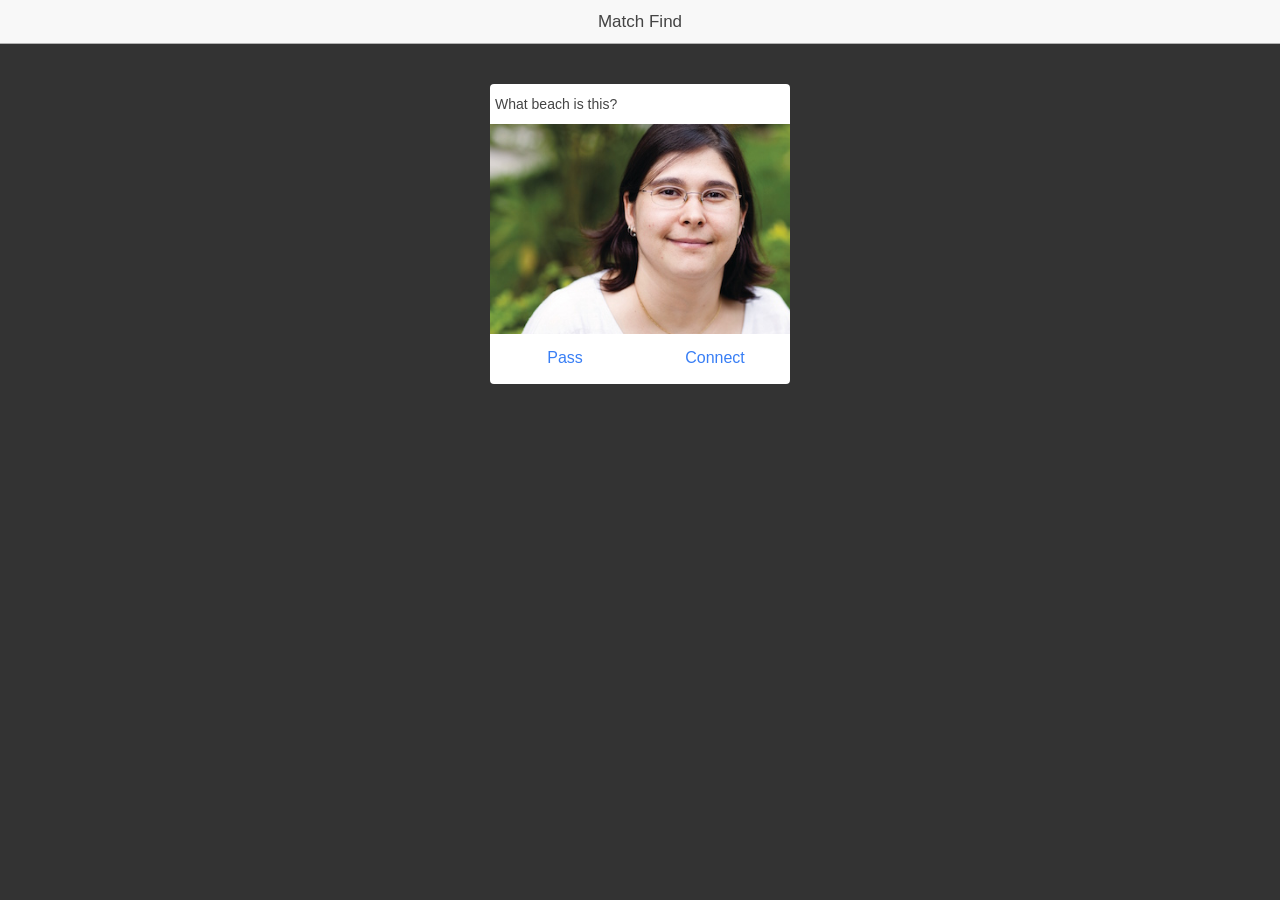
==== commit 0c63b970: "match find - swipe card initial setup done" ====
--- a/app/www/index.html
+++ b/app/www/index.html
@@ -1,6 +1,6 @@
 <!DOCTYPE html>
 <html>
-  <head>
+<head>
     <meta charset="utf-8">
     <meta name="viewport" content="initial-scale=1, maximum-scale=1, user-scalable=no, width=device-width">
     <title></title>
@@ -16,28 +16,31 @@
     <script src="cordova.js"></script>
 
     <!-- 3rd party libs-->
-    <script src='https://cdn.firebase.com/js/client/2.2.1/firebase.js'></script>
-    <script src="https://cdn.firebase.com/libs/angularfire/1.1.2/angularfire.min.js"></script>
-    <script src="lib/ionic.swipecards.js"></script>
+    <!--<script src='https://cdn.firebase.com/js/client/2.2.1/firebase.js'></script>-->
+    <!--<script src="https://cdn.firebase.com/libs/angularfire/1.1.2/angularfire.min.js"></script>-->
+    <script src="lib/firebase.js"></script>
+    <script src="lib/angularfire.min.js.js"></script>
 
     <!-- your app's js -->
     <script src="js/app.js"></script>
     <script src="js/controllers.js"></script>
     <script src="js/services.js"></script>
-  </head>
-  <body ng-app="starter">
-    <!--
-      The nav bar that will be updated as we navigate between views.
-    -->
-    <ion-nav-bar class="bar-stable">
-      <ion-nav-back-button>
-      </ion-nav-back-button>
-    </ion-nav-bar>
-    <!--
-      The views will be rendered in the <ion-nav-view> directive below
-      Templates are in the /templates folder (but you could also
-      have templates inline in this html file if you'd like).
-    -->
-    <ion-nav-view></ion-nav-view>
-  </body>
+    <script src="lib/ionic.swipecards.js"></script>
+</head>
+<body ng-app="starter">
+<!--
+  The nav bar that will be updated as we navigate between views.
+-->
+<ion-nav-bar class="bar-stable">
+    <ion-nav-back-button>
+    </ion-nav-back-button>
+</ion-nav-bar>
+<!--
+  The views will be rendered in the <ion-nav-view> directive below
+  Templates are in the /templates folder (but you could also
+  have templates inline in this html file if you'd like).
+-->
+<ion-nav-view></ion-nav-view>
+
+</body>
 </html>
--- a/app/www/css/ionic.app.css
+++ b/app/www/css/ionic.app.css
@@ -7692,3 +7692,91 @@
   opacity: 0;
   -webkit-transition-duration: 0s;
   transition-duration: 0s; }
+
+/* SWIPE CARD */
+.ionic-logo {
+  display: block;
+  margin: 15px auto;
+  width: 96px;
+  height: 96px; }
+
+.pane {
+  background-color: #333; }
+
+.bar.bar-transparent {
+  background-color: transparent;
+  background-image: none;
+  border: none; }
+
+.bar .title {
+  color: #eee; }
+
+.swipe-cards {
+  position: fixed; }
+
+swipe-card {
+  display: none;
+  position: fixed;
+  -webkit-transform: scale(1, 1);
+  left: 50%;
+  top: 50%;
+  width: 300px;
+  height: 300px;
+  margin-left: -150px;
+  margin-top: 40px;
+  box-sizing: border-box;
+  background-color: white;
+  border-radius: 4px;
+  overflow: hidden;
+  -webkit-animation-fill-mode: forwards; }
+
+swipe-card .title {
+  height: 40px;
+  padding: 5px;
+  line-height: 30px;
+  color: #444; }
+
+swipe-card .image {
+  overflow: hidden;
+  max-height: 210px; }
+
+swipe-card .button {
+  border: none; }
+
+swipe-card .image img {
+  width: 100%;
+  border-radius: 0px 0px 4px 4px; }
+
+#start-card {
+  color: #fff;
+  background-color: #30BD8A;
+  line-height: 300px;
+  word-wrap: break-word;
+  border: 6px solid #4CD68E;
+  text-align: center; }
+
+#start-card span {
+  display: inline-block;
+  line-height: 40px;
+  width: 200px;
+  font-size: 30px;
+  vertical-align: middle; }
+
+#footer .button {
+  color: #fff; }
+
+@-webkit-keyframes bounceIn {
+  0% {
+    -webkit-transform: scale(0, 0); }
+
+  70% {
+    -webkit-transform: scale(1.2, 1.2); }
+
+  100% {
+    -webkit-transform: scale(1, 1); } }
+
+swipe-card.pop-in-start {
+  -webkit-transform: scale(0, 0); }
+
+swipe-card.pop-in {
+  -webkit-animation: bounceIn 0.4s ease-out; }
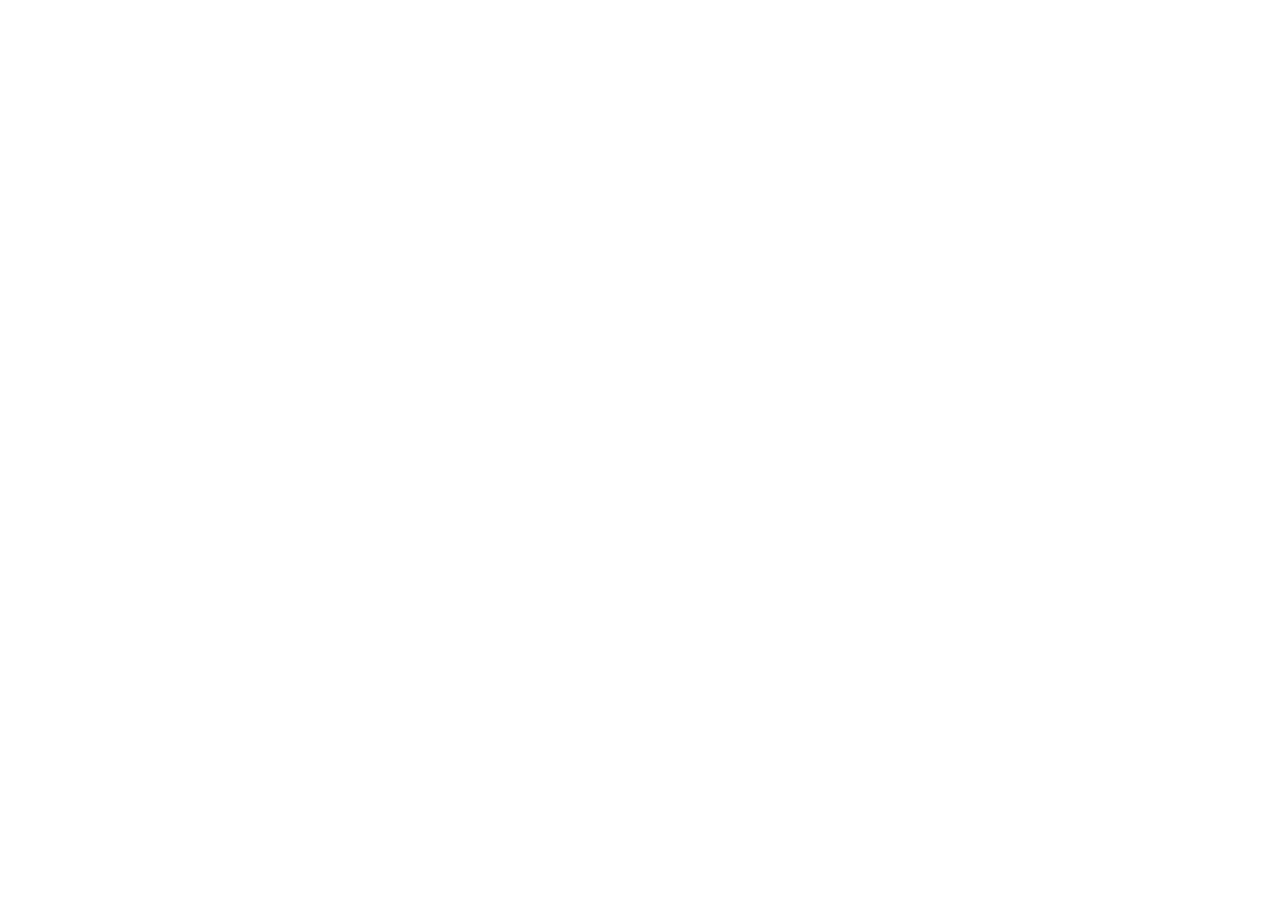
==== commit 299a8000: "removed swipe card up down" ====
--- a/app/www/index.html
+++ b/app/www/index.html
@@ -25,7 +25,6 @@
     <script src="js/app.js"></script>
     <script src="js/controllers.js"></script>
     <script src="js/services.js"></script>
-    <script src="lib/ionic.swipecards.js"></script>
 </head>
 <body ng-app="starter">
 <!--
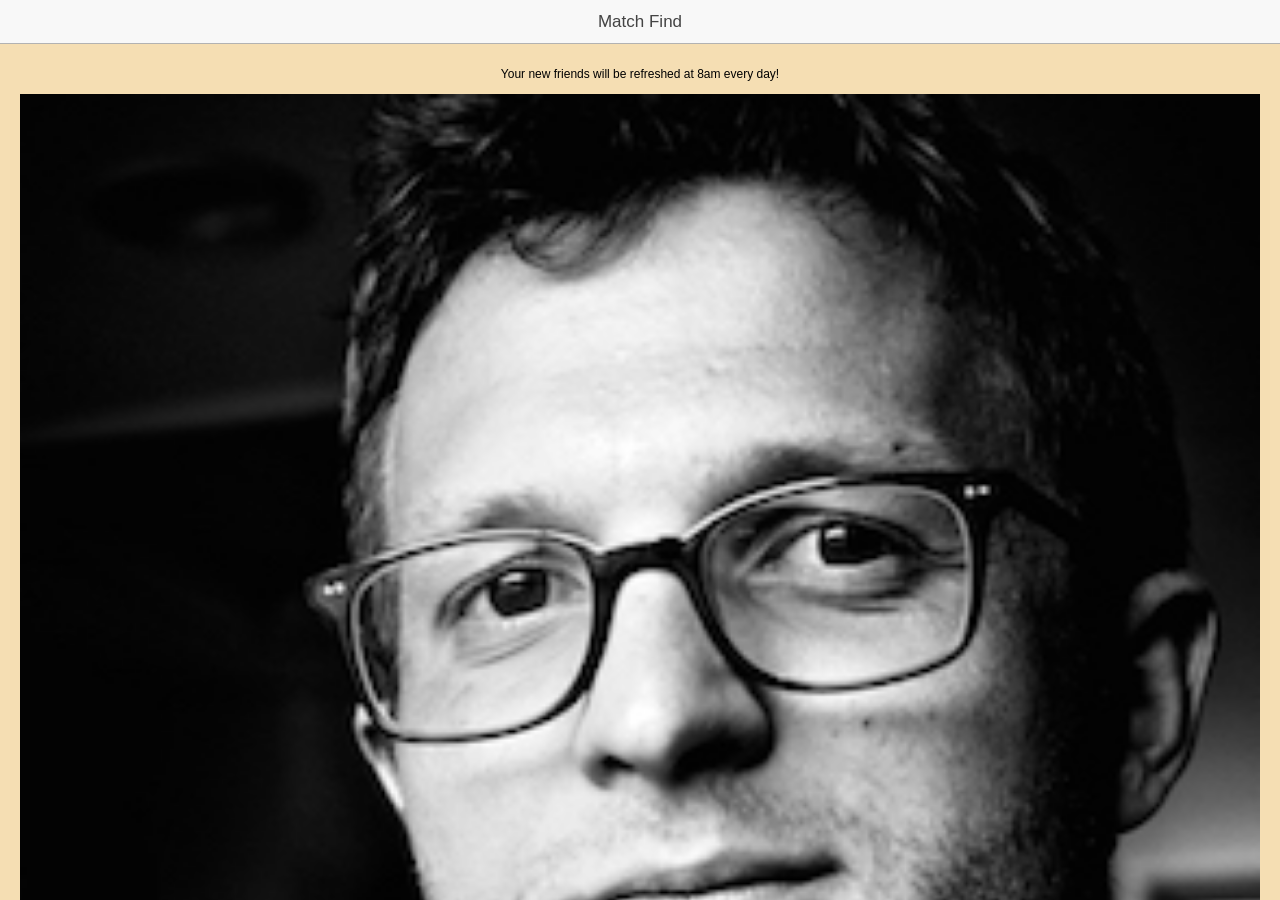
==== commit 245dd475: "match find carousel - semi done" ====
--- a/app/www/index.html
+++ b/app/www/index.html
@@ -8,6 +8,13 @@
 
     <!-- compiled css output -->
     <link href="css/ionic.app.css" rel="stylesheet">
+    <!-- 3rd party css libs -->
+    <link href="css/slick/slick.css" rel="stylesheet">
+    <link href="css/slick/slick-theme.css" rel="stylesheet">
+
+    <!-- jquery -->
+
+    <script type="text/javascript" src="lib/jquery-1.11.0.min.js"></script>
 
     <!-- ionic/angularjs js -->
     <script src="lib/ionic/js/ionic.bundle.js"></script>
@@ -19,7 +26,7 @@
     <!--<script src='https://cdn.firebase.com/js/client/2.2.1/firebase.js'></script>-->
     <!--<script src="https://cdn.firebase.com/libs/angularfire/1.1.2/angularfire.min.js"></script>-->
     <script src="lib/firebase.js"></script>
-    <script src="lib/angularfire.min.js.js"></script>
+    <script src="lib/angularfire.min.js"></script>
 
     <!-- your app's js -->
     <script src="js/app.js"></script>
@@ -40,6 +47,7 @@
   have templates inline in this html file if you'd like).
 -->
 <ion-nav-view></ion-nav-view>
+<script type="text/javascript" src="lib/slick.min.js"></script>
 
 </body>
 </html>
--- a/app/www/css/ionic.app.css
+++ b/app/www/css/ionic.app.css
@@ -7693,90 +7693,20 @@
   -webkit-transition-duration: 0s;
   transition-duration: 0s; }
 
-/* SWIPE CARD */
-.ionic-logo {
-  display: block;
-  margin: 15px auto;
-  width: 96px;
-  height: 96px; }
-
-.pane {
-  background-color: #333; }
-
-.bar.bar-transparent {
-  background-color: transparent;
-  background-image: none;
-  border: none; }
-
-.bar .title {
-  color: #eee; }
-
-.swipe-cards {
-  position: fixed; }
-
-swipe-card {
-  display: none;
-  position: fixed;
-  -webkit-transform: scale(1, 1);
-  left: 50%;
-  top: 50%;
-  width: 300px;
-  height: 300px;
-  margin-left: -150px;
-  margin-top: 40px;
-  box-sizing: border-box;
-  background-color: white;
-  border-radius: 4px;
-  overflow: hidden;
-  -webkit-animation-fill-mode: forwards; }
-
-swipe-card .title {
-  height: 40px;
-  padding: 5px;
-  line-height: 30px;
-  color: #444; }
-
-swipe-card .image {
-  overflow: hidden;
-  max-height: 210px; }
-
-swipe-card .button {
-  border: none; }
-
-swipe-card .image img {
-  width: 100%;
-  border-radius: 0px 0px 4px 4px; }
-
-#start-card {
-  color: #fff;
-  background-color: #30BD8A;
-  line-height: 300px;
-  word-wrap: break-word;
-  border: 6px solid #4CD68E;
-  text-align: center; }
-
-#start-card span {
-  display: inline-block;
-  line-height: 40px;
-  width: 200px;
-  font-size: 30px;
-  vertical-align: middle; }
-
-#footer .button {
-  color: #fff; }
-
-@-webkit-keyframes bounceIn {
-  0% {
-    -webkit-transform: scale(0, 0); }
-
-  70% {
-    -webkit-transform: scale(1.2, 1.2); }
-
-  100% {
-    -webkit-transform: scale(1, 1); } }
-
-swipe-card.pop-in-start {
-  -webkit-transform: scale(0, 0); }
-
-swipe-card.pop-in {
-  -webkit-animation: bounceIn 0.4s ease-out; }
+.match-find .profile {
+  background-color: wheat; }
+  .match-find .profile .content {
+    margin: 20px 20px 0 20px; }
+    .match-find .profile .content p.time-label {
+      text-align: center;
+      font-size: 12px; }
+    .match-find .profile .content .image-container img {
+      width: 100%; }
+    .match-find .profile .content .button-container {
+      margin-top: 20px; }
+      .match-find .profile .content .button-container .button.pass {
+        width: 100px;
+        float: left; }
+      .match-find .profile .content .button-container .button.connect {
+        width: 100px;
+        float: right; }
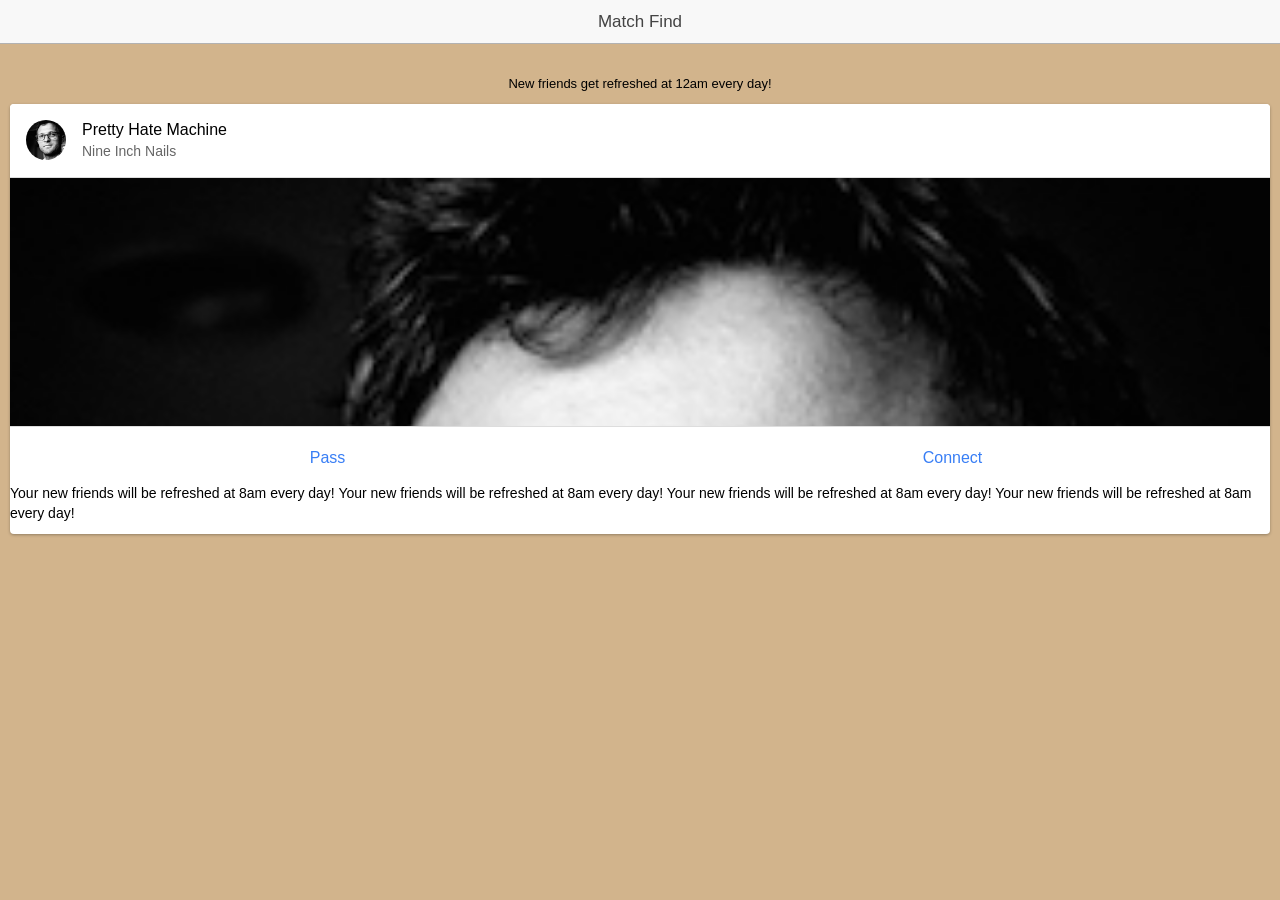
==== commit c8e6af50: "match find carousel - demo done" ====
--- a/app/www/index.html
+++ b/app/www/index.html
@@ -48,6 +48,5 @@
 -->
 <ion-nav-view></ion-nav-view>
 <script type="text/javascript" src="lib/slick.min.js"></script>
-
 </body>
 </html>
--- a/app/www/css/ionic.app.css
+++ b/app/www/css/ionic.app.css
@@ -7693,20 +7693,21 @@
   -webkit-transition-duration: 0s;
   transition-duration: 0s; }
 
-.match-find .profile {
-  background-color: wheat; }
-  .match-find .profile .content {
-    margin: 20px 20px 0 20px; }
-    .match-find .profile .content p.time-label {
-      text-align: center;
-      font-size: 12px; }
-    .match-find .profile .content .image-container img {
-      width: 100%; }
-    .match-find .profile .content .button-container {
-      margin-top: 20px; }
-      .match-find .profile .content .button-container .button.pass {
-        width: 100px;
-        float: left; }
-      .match-find .profile .content .button-container .button.connect {
-        width: 100px;
-        float: right; }
+.match-find {
+  background-color: #D2B48C; }
+  .match-find .profile-card {
+    border-radius: 4px; }
+  .match-find .profile-image {
+    height: 250px;
+    overflow: hidden; }
+  .match-find p.time-label {
+    font-size: 13px;
+    margin-top: 10px;
+    text-align: center;
+    position: relative;
+    top: 20px; }
+  .match-find .passed {
+    background-color: white;
+    position: absolute;
+    top: 4px;
+    right: 4px; }
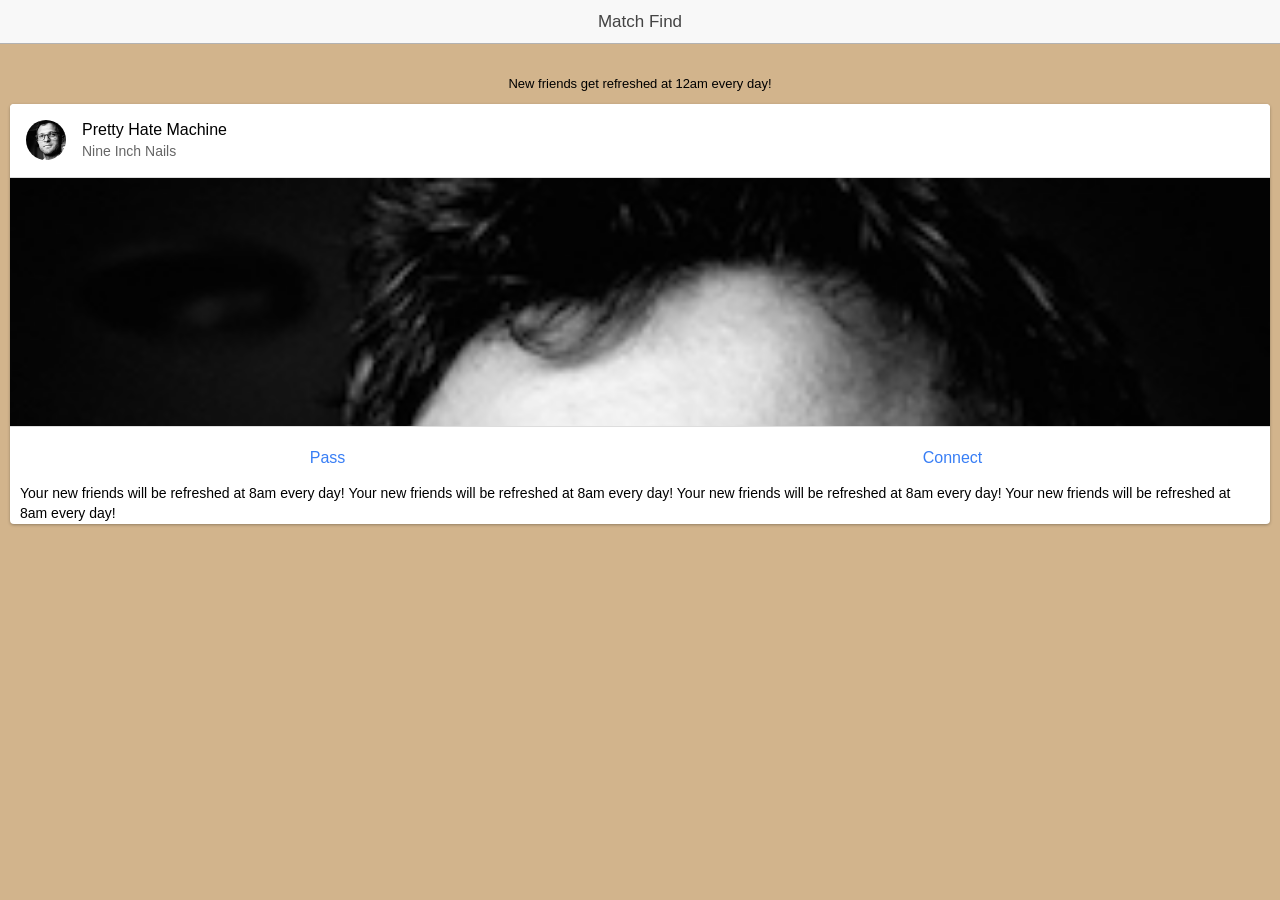
==== commit 96e9d91c: "added fix for scrolling up and down when swiping left and right" ====
--- a/app/www/index.html
+++ b/app/www/index.html
@@ -33,7 +33,7 @@
     <script src="js/controllers.js"></script>
     <script src="js/services.js"></script>
 </head>
-<body ng-app="starter">
+<body ng-app="starter" tap-detector>
 <!--
   The nav bar that will be updated as we navigate between views.
 -->
--- a/app/www/css/ionic.app.css
+++ b/app/www/css/ionic.app.css
@@ -7706,8 +7706,10 @@
     text-align: center;
     position: relative;
     top: 20px; }
-  .match-find .passed {
+  .match-find .connection-label {
     background-color: white;
     position: absolute;
     top: 4px;
     right: 4px; }
+  .match-find p.description {
+    margin: 0 10px; }
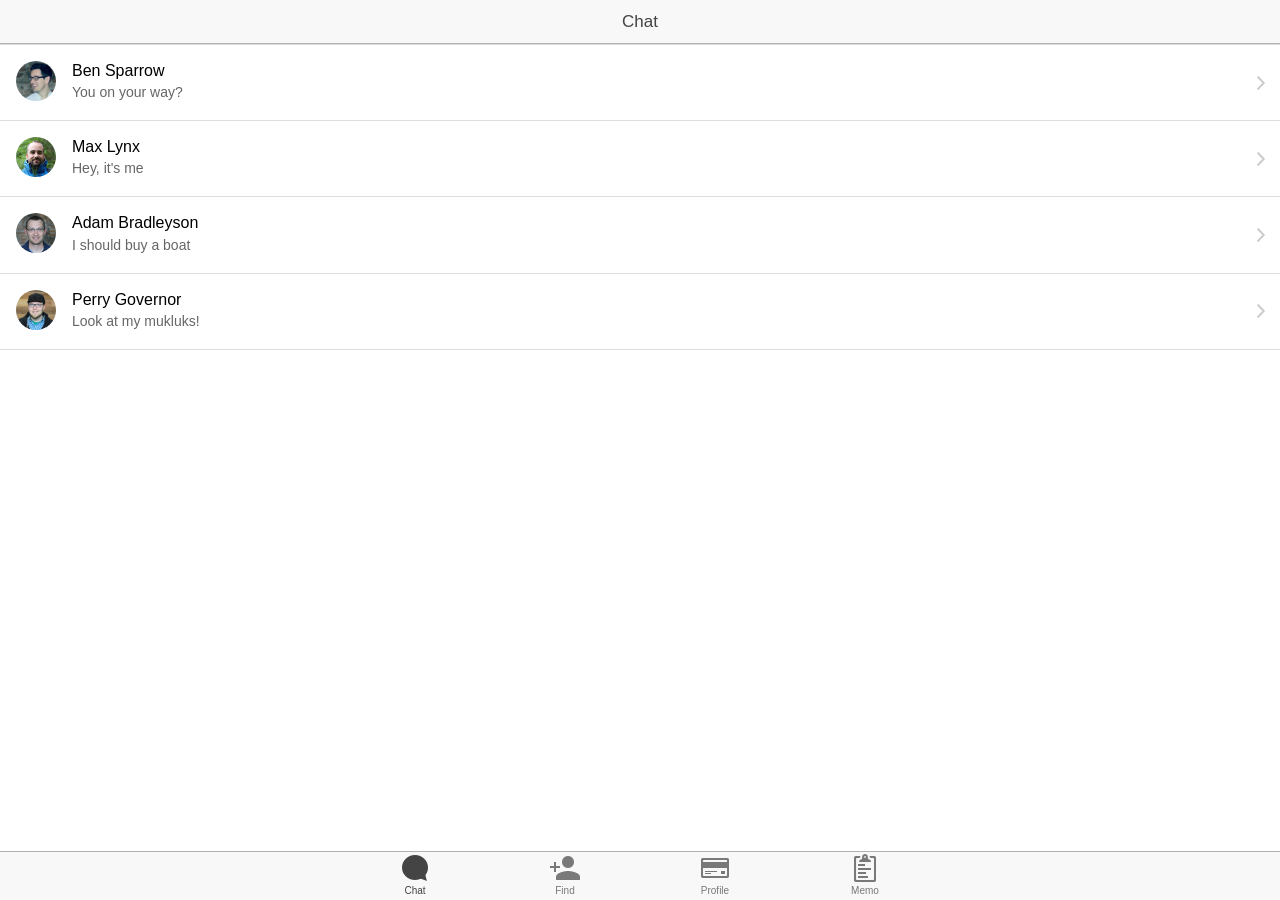
==== commit cfcbefc6: "add Memo and memo home draft 1, can add, audio record is not working yet" ====
--- a/app/www/index.html
+++ b/app/www/index.html
@@ -21,6 +21,7 @@
 
     <!-- cordova script (this will be a 404 during development) -->
     <script src="cordova.js"></script>
+    <script src="lib/ng-cordova.min.js"></script>
 
     <!-- 3rd party libs-->
     <!--<script src='https://cdn.firebase.com/js/client/2.2.1/firebase.js'></script>-->
--- a/app/www/css/ionic.app.css
+++ b/app/www/css/ionic.app.css
@@ -7693,23 +7693,87 @@
   -webkit-transition-duration: 0s;
   transition-duration: 0s; }
 
-.match-find {
-  background-color: #D2B48C; }
-  .match-find .profile-card {
-    border-radius: 4px; }
-  .match-find .profile-image {
-    height: 250px;
-    overflow: hidden; }
-  .match-find p.time-label {
-    font-size: 13px;
-    margin-top: 10px;
-    text-align: center;
+.match-find .profile-card {
+  border-radius: 4px; }
+.match-find .profile-image {
+  height: 250px;
+  overflow: hidden; }
+.match-find .time-label {
+  margin-top: 10px;
+  text-align: center;
+  position: relative;
+  top: 20px; }
+.match-find .connection-label {
+  background-color: white;
+  position: absolute;
+  top: 4px;
+  right: 4px; }
+.match-find .chat-icon {
+  position: absolute;
+  top: 200px;
+  color: grey;
+  right: 14px;
+  background: white;
+  width: 70px;
+  height: 40px;
+  border-radius: 95px;
+  border: 1px solid grey; }
+  .match-find .chat-icon i {
+    font-size: 35px; }
+.match-find .chat-icon:active {
+  background-color: #cccccc; }
+.match-find .profile-info {
+  margin: 10px; }
+  .match-find .profile-info .profile-detail {
+    margin: 0 10px;
+    text-align: center; }
+.match-find .message-me {
+  margin: 0 10px; }
+.match-find .slick-dots {
+  bottom: 0; }
+
+.message-in-bottle {
+  height: 100%;
+  background: url("../img/messageInBottleBackground2.jpg");
+  background-size: cover;
+  background-position: center;
+  background-repeat: no-repeat; }
+  .message-in-bottle .scroll {
+    height: 100%; }
+  .message-in-bottle .bottle img {
+    width: auto;
+    height: 50px; }
+  .message-in-bottle .messages {
+    height: 70%; }
+    .message-in-bottle .messages .bottle {
+      position: relative;
+      top: 50px;
+      padding: 20px; }
+  .message-in-bottle .my-message {
+    height: 30%; }
+    .message-in-bottle .my-message .bottle img {
+      width: auto;
+      height: 70px; }
+  .message-in-bottle .time-label {
+    margin: 0 50px; }
+
+.memo-add .memo-options-list .item {
+  border-style: none; }
+.memo-add .memo-options-list i {
+  margin-right: 2px; }
+  .memo-add .memo-options-list i.ion-android-bulb {
     position: relative;
-    top: 20px; }
-  .match-find .connection-label {
-    background-color: white;
-    position: absolute;
-    top: 4px;
-    right: 4px; }
-  .match-find p.description {
-    margin: 0 10px; }
+    top: -3px;
+    margin-right: 2px; }
+.memo-add .memo-options-list .button.button-full {
+  position: relative;
+  top: 500px; }
+
+.memo-home .no-memo {
+  text-align: center;
+  margin-top: 40px; }
+  .memo-home .no-memo a {
+    text-decoration: none; }
+
+.margin-0-10 {
+  margin: 0 10px; }
